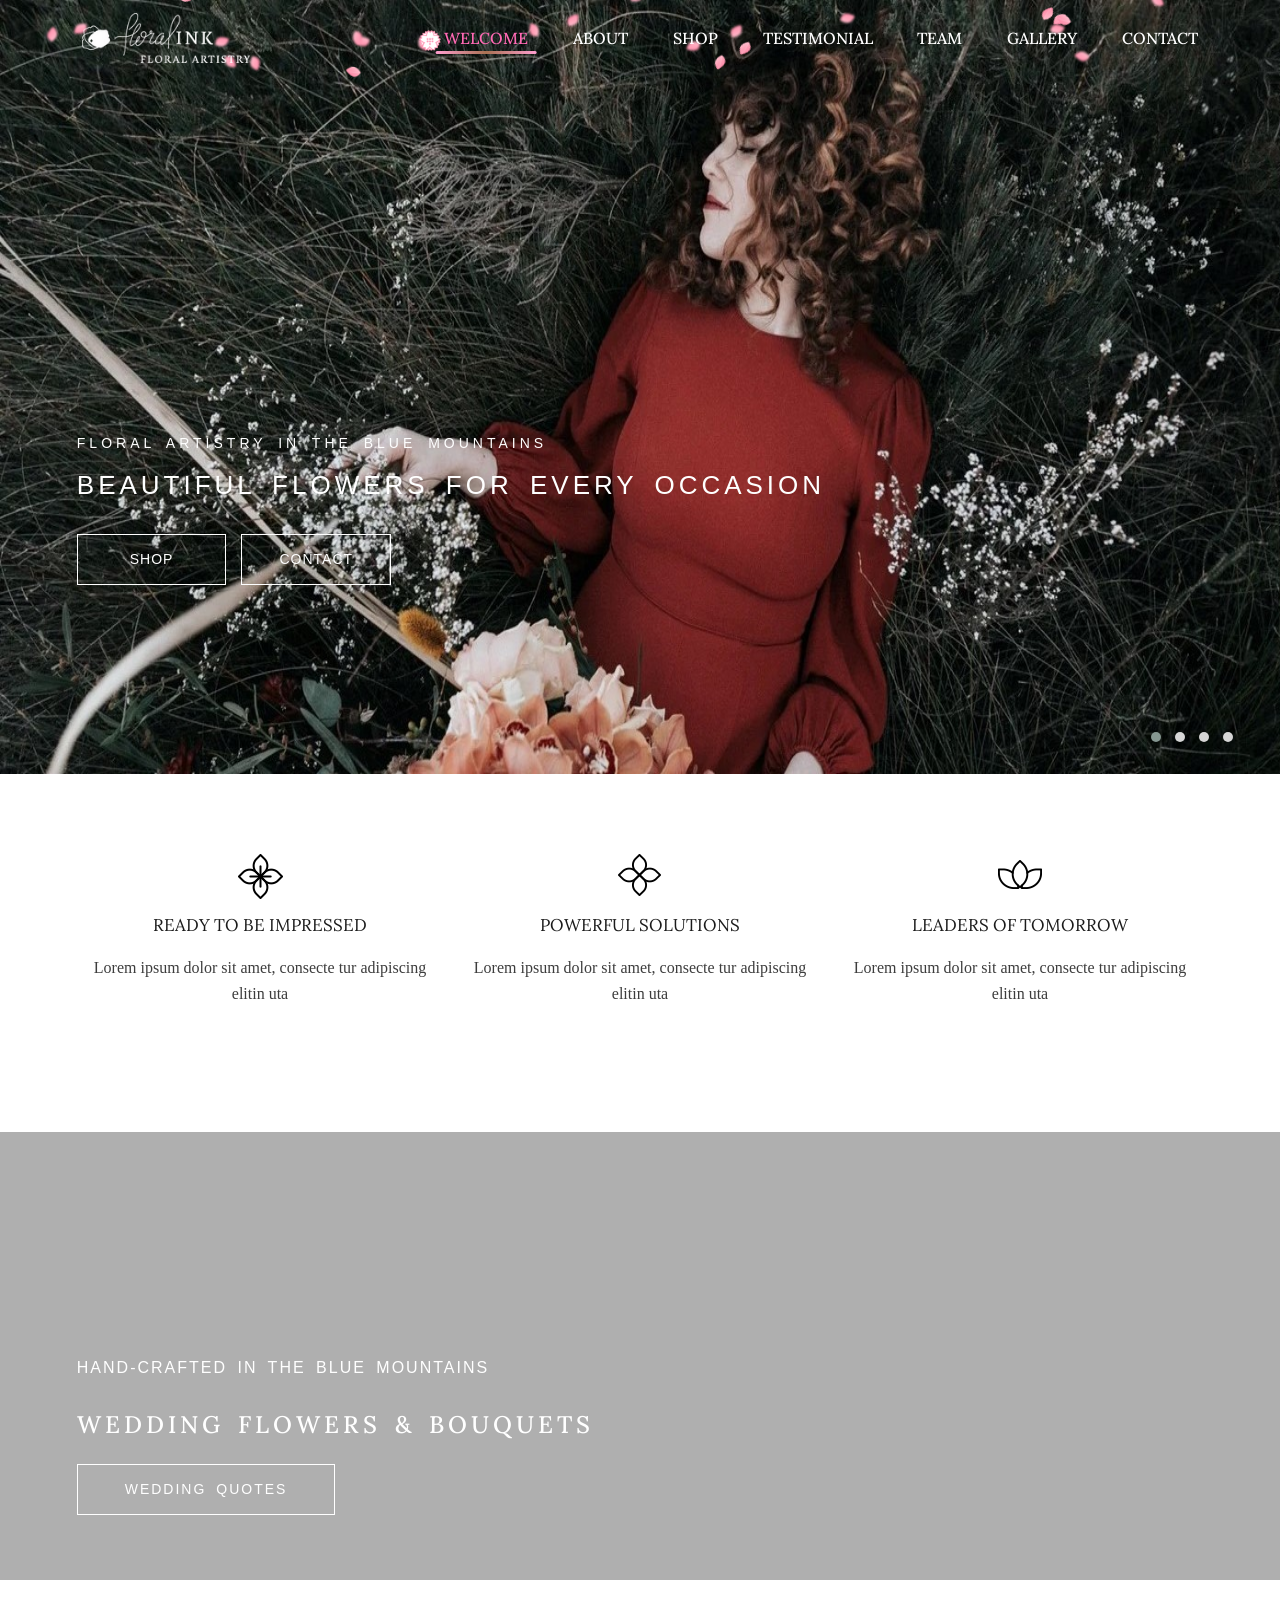
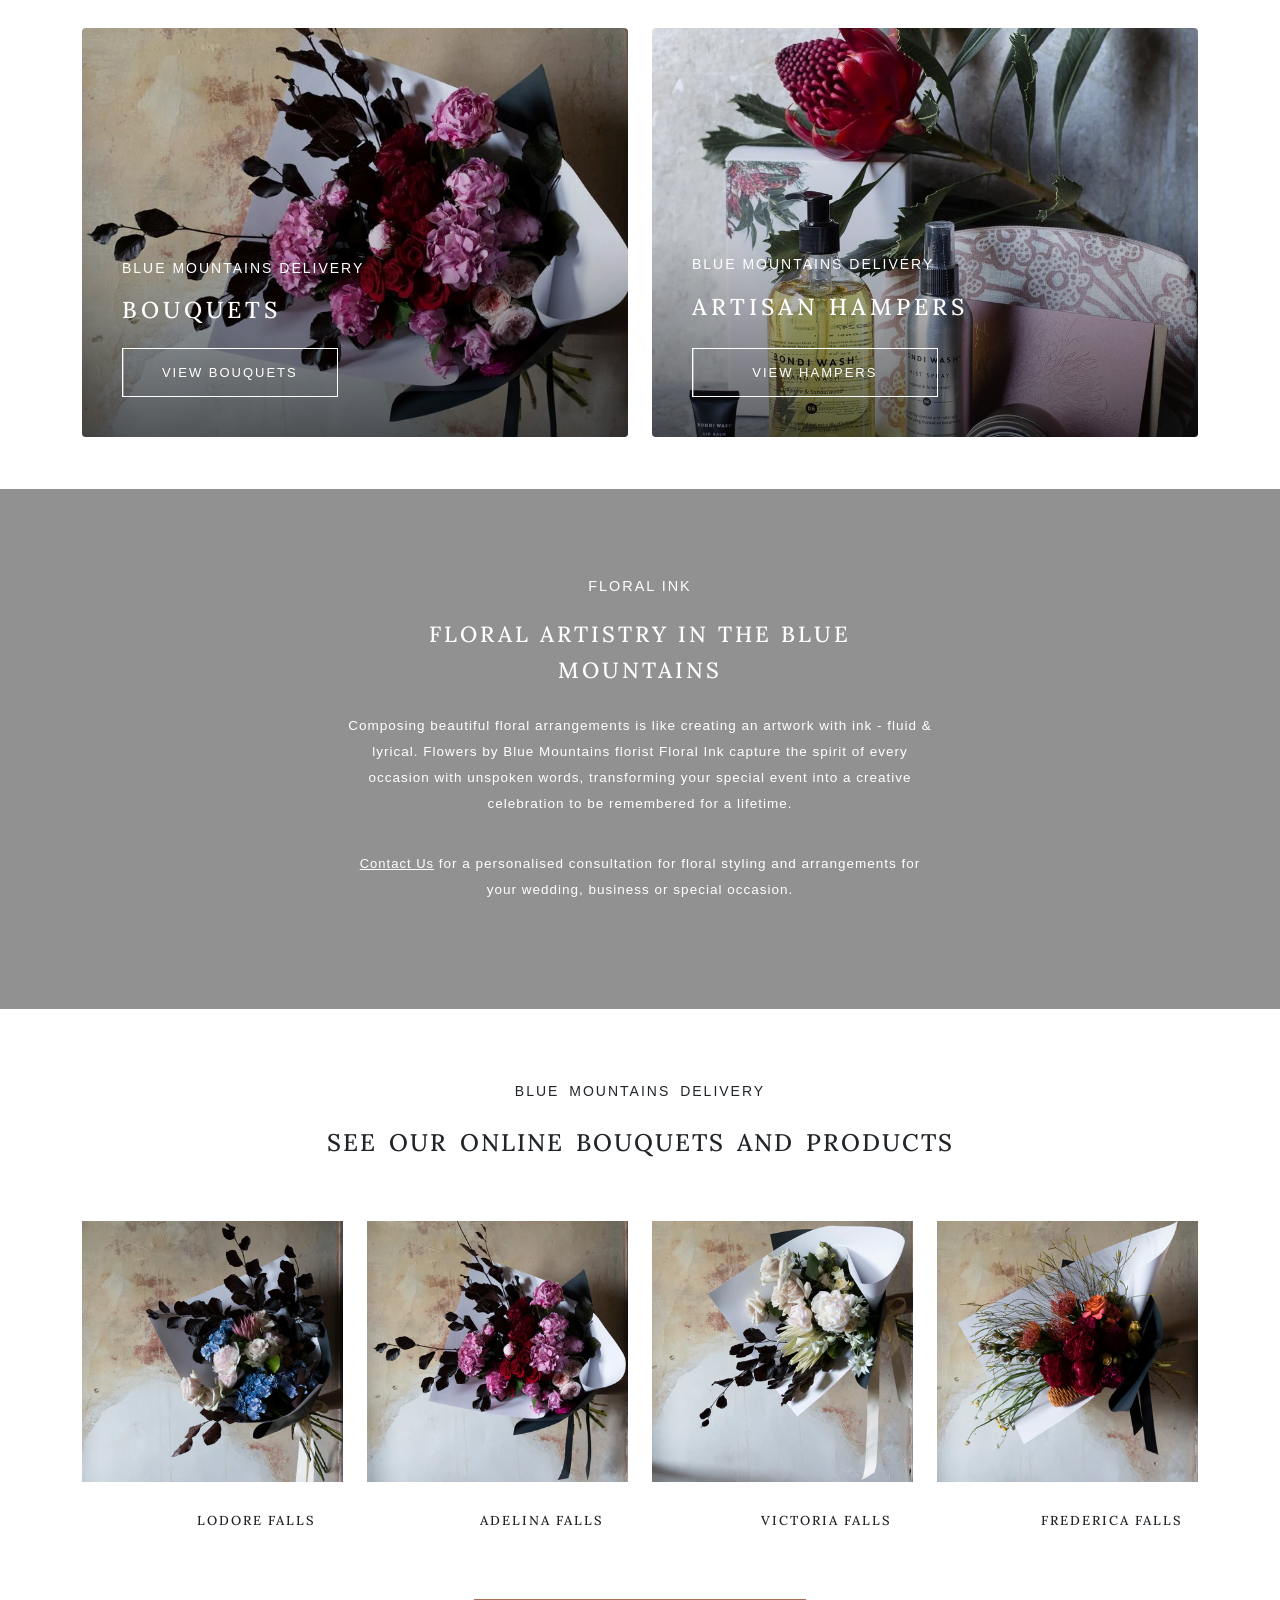
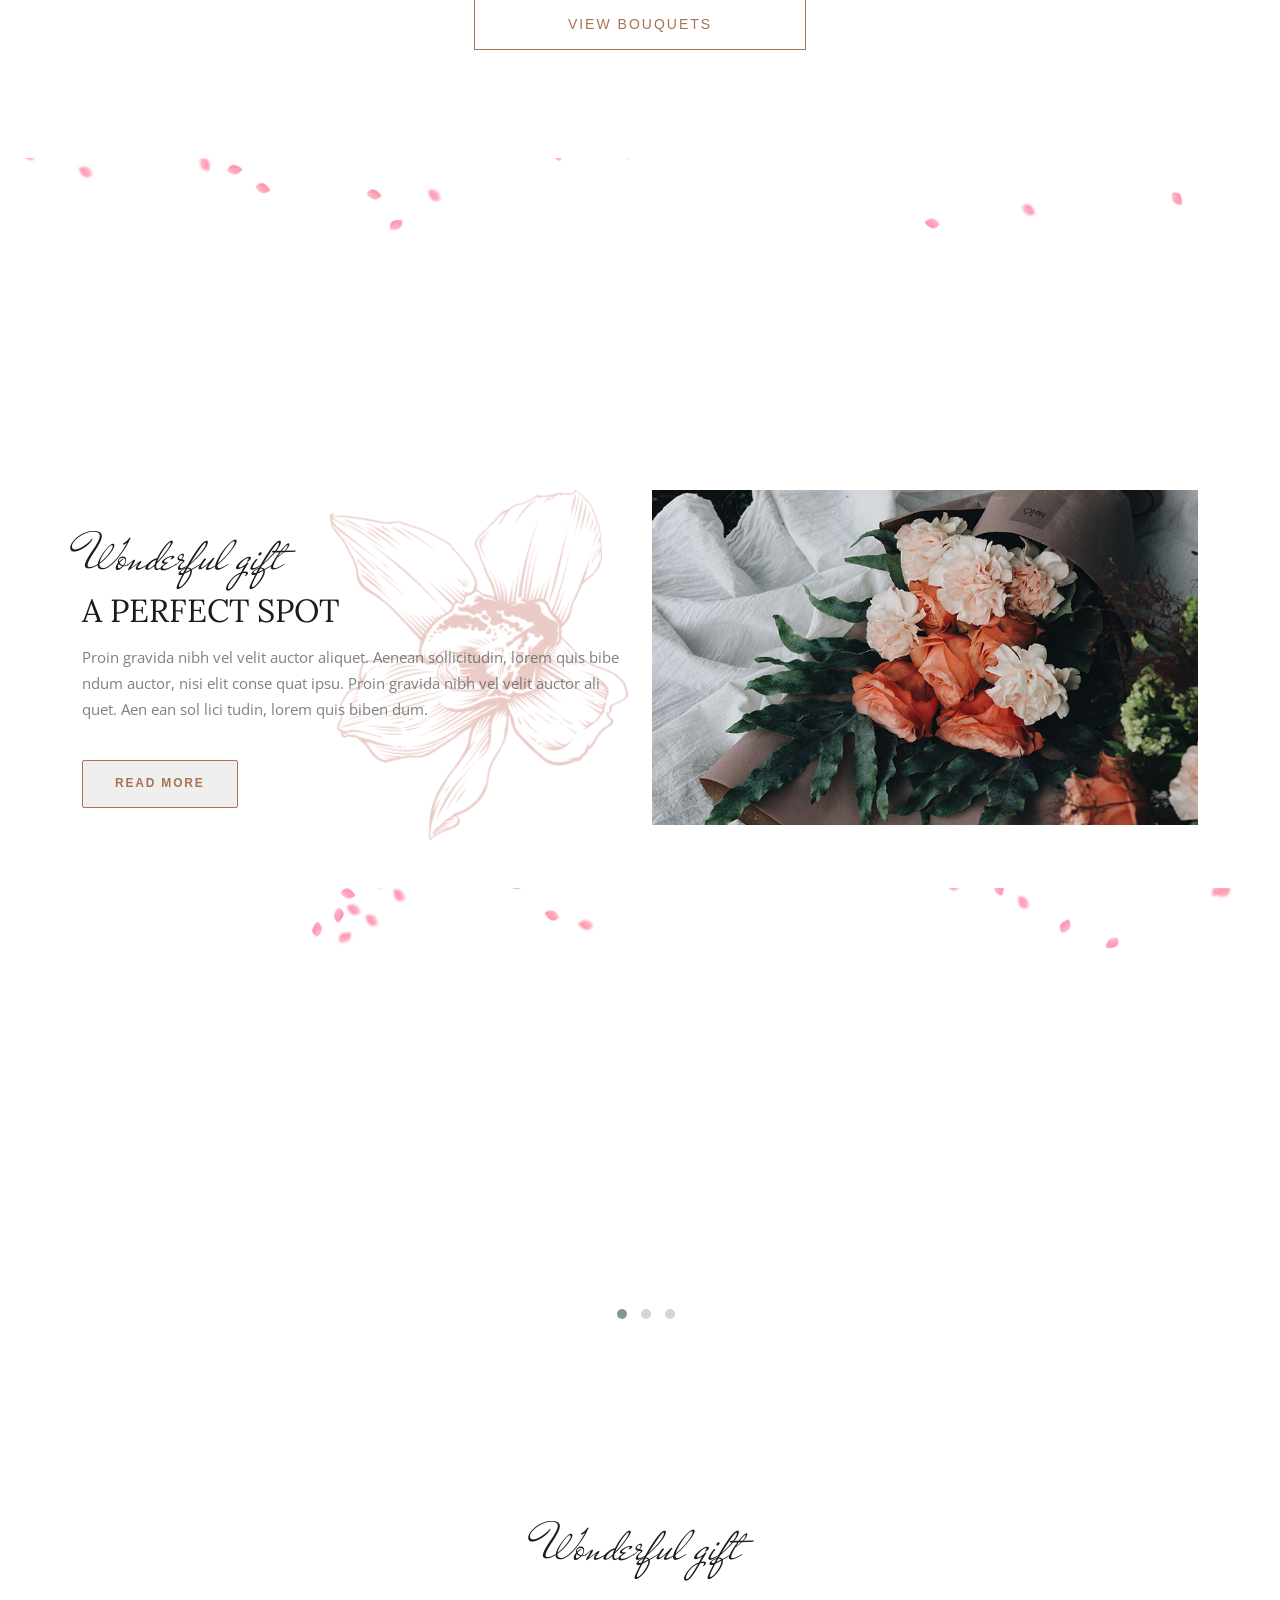
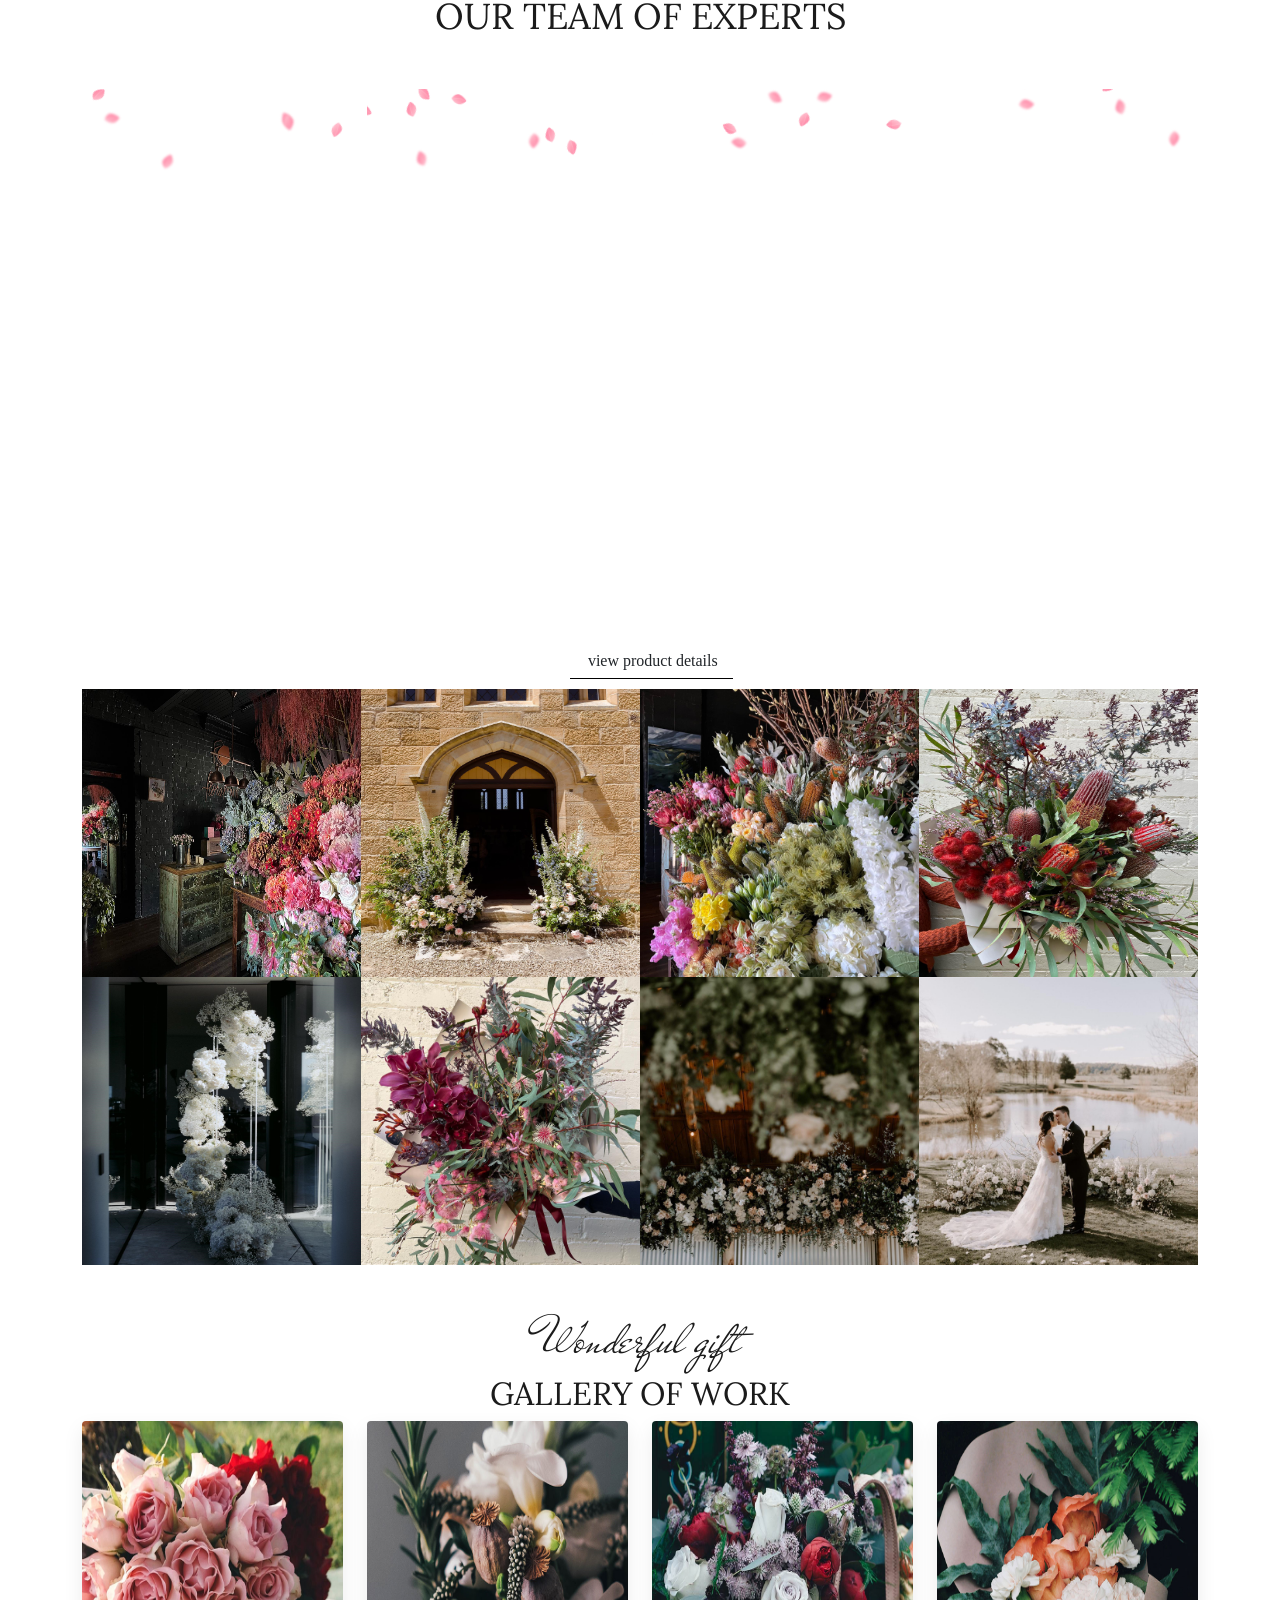
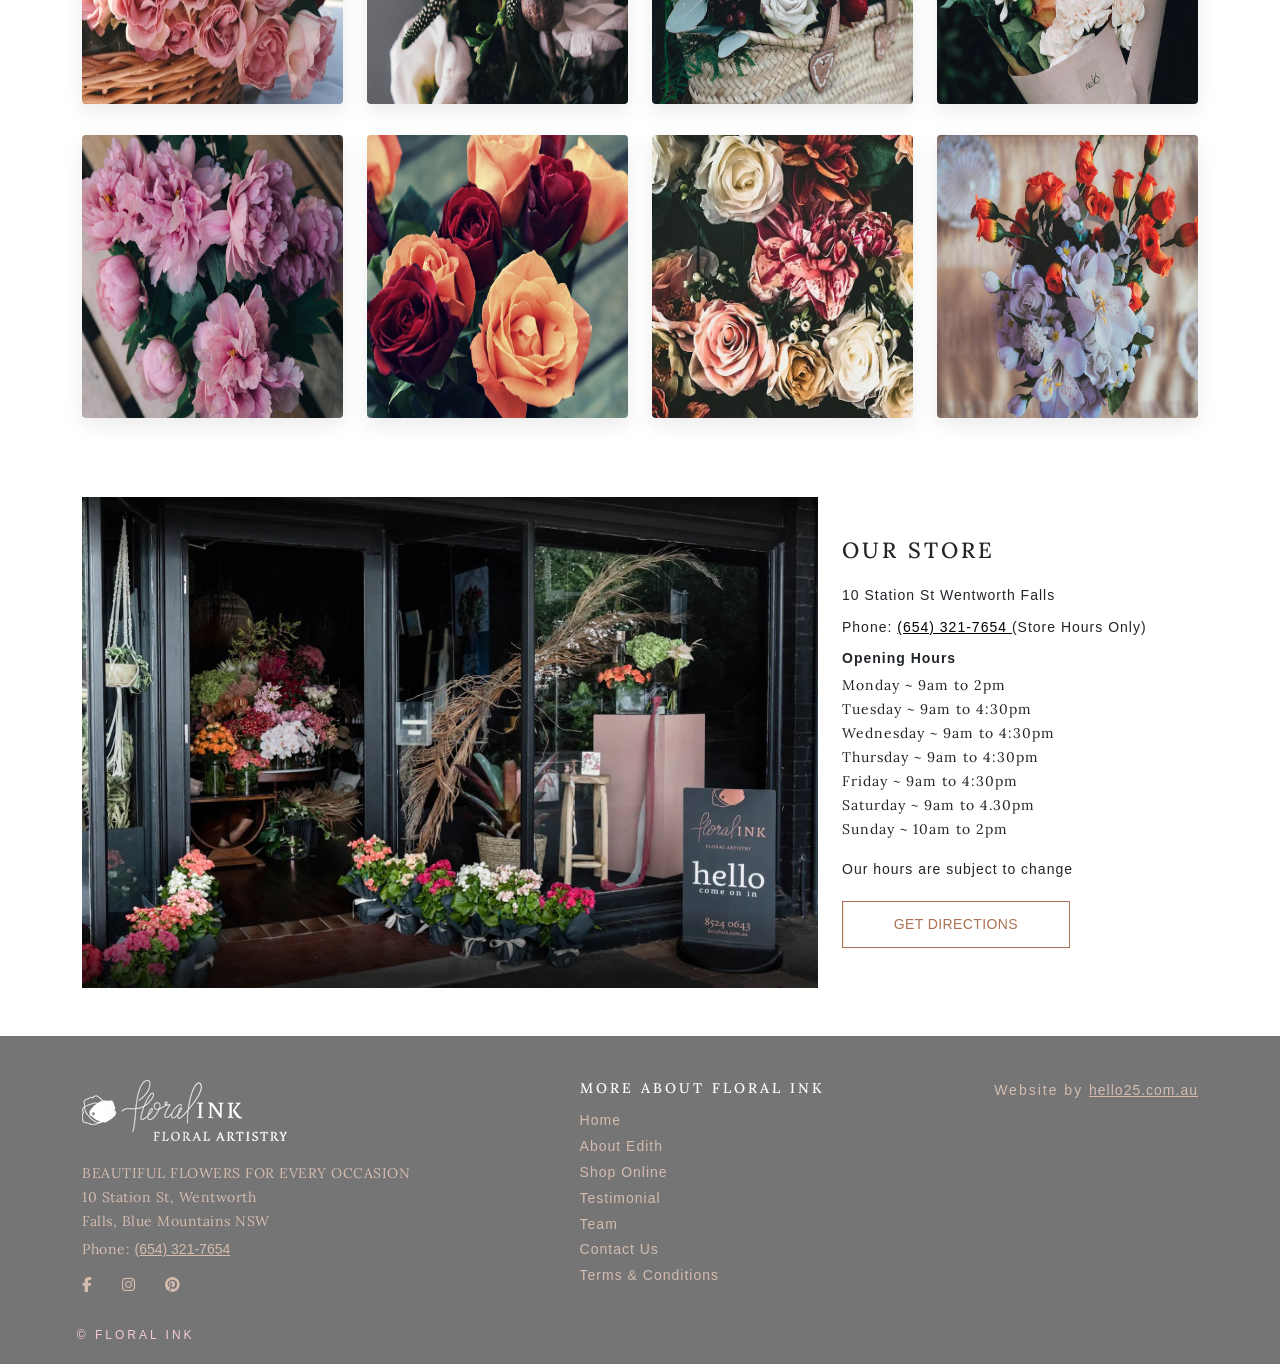
==== index.html @ 0ee3beb7 "added" ====
<!DOCTYPE html>
<html lang="en">
  <head>
    <meta charset="UTF-8">
    <meta name="viewport" content="width=device-width, initial-scale=1.0">
    <title>Floral Link</title>
    <link href="https://cdn.jsdelivr.net/npm/bootstrap@5.3.8/dist/css/bootstrap.min.css" rel="stylesheet" integrity="sha384-sRIl4kxILFvY47J16cr9ZwB07vP4J8+LH7qKQnuqkuIAvNWLzeN8tE5YBujZqJLB" crossorigin="anonymous">
    <link rel="stylesheet" href="https://cdnjs.cloudflare.com/ajax/libs/font-awesome/6.4.0/css/all.min.css" 
    integrity="sha512-iecdLmaskl7CVkqkXNQ/ZH/XLlvWZOJyj7Yy7tcenmpD1ypASozpmT/E0iPtmFIB46ZmdtAc9eNBvH0H/ZpiBw==" 
    crossorigin="anonymous" referrerpolicy="no-referrer"/>
    <link rel="stylesheet" href="owlcarousel/dist/assets/owl.carousel.min.css">
    <link rel="stylesheet" href="owlcarousel/dist/assets/owl.theme.default.min.css">
    <link rel="stylesheet" href="https://cdnjs.cloudflare.com/ajax/libs/animate.css/4.1.1/animate.min.css" integrity="sha512-c42qTSw/wPZ3/5LBzD+Bw5f7bSF2oxou6wEb+I/lqeaKV5FDIfMvvRp772y4jcJLKuGUOpbJMdg/BTl50fJYAw==" crossorigin="anonymous" referrerpolicy="no-referrer" />
    <link rel="stylesheet" href="node_modules/aos/dist/aos.css">
    <link rel="stylesheet" href="css/style.css">
  </head>
  <body>
    
    <div class="floral-progress"></div>

    <div class="flower-trail-container"></div>
    <header>


          <nav class="navbar navbar-expand-lg bg-body-transparent main-navbar">

            <div class="container nav-container">

               <a id="logo" class="navbar-brand" href="#">
                  <img class="nav-logo logo-light" src="./images/FI_copper_landscape_standard_white_205x.webp" alt="">
                  <img class="nav-logo logo-dark" src="./images/FI_copper_landscape_standard_205x.avif" alt="">
                </a>

                <button class="navbar-toggler floral-toggle" type="button">
                  <span class="icon-wrapper">
                    <i class="fa-solid fa-spa spa-icon"></i>
                    <i class="fa-solid fa-xmark close-icon"></i>
                 </span>
               </button>

                <div class="navbar-menu" id="navbarSupportedContent">

                  <ul class="navbar-nav1 me-auto mb-2 mb-lg-0 d-flex">

                    <li class="nav-item1">
                      <a class="nav-link1" href="#banner">Welcome</a>
                   </li>

                   <li class="nav-item1 nav-items">
                     <a class="nav-link1" href="#floral-img">About</a>
                   </li>

                   <li class="nav-item1 nav-items">
                     <a class="nav-link1" href="#delivery">Shop</a>
                   </li>

                   <li class="nav-item1 nav-items">
                     <a class="nav-link1" href="#testimony">Testimonial</a>
                   </li>

                   <li class="nav-item1 nav-items">
                     <a class="nav-link1" href="#team">Team</a>
                   </li>

                   <li class="nav-item1 nav-items">
                     <a class="nav-link1" href="#flower-gallery">Gallery</a>
                   </li>

                   <li class="nav-item1 nav-items">
                     <a class="nav-link1" href="#store-address">Contact</a>
                   </li>

                  </ul>

                </div>
         </div>
       </nav>
       <div class="menu-overlay"></div>
    </header>

  <div id="banner" class="banner">
    <div class="falling-petals"></div>
      <div class="petal-layer blur-layer"></div>
      <div class="petal-layer main-layer"></div>
      <div class="petal-layer float-layer"></div>

          <div class="owl-carousel owl-theme owl-carousel-banner">
            <div class="item">
              <img class="banner-pic" src="images/Will-Edith-10-Years-74-Cropped_1400.x.jpg">
              <div class="banner-text">
                <p class="banner-txt">FLORAL ARTISTRY IN THE BLUE MOUNTAINS</p>
               <h4 class="banner-txt1">BEAUTIFUL FLOWERS FOR EVERY OCCASION</h4>
               <div class="banner-buttonbx">
                 <a href="#" class="bttn-group mt-4"><span>SHOP</span></a>
                 <a href="#" class="bttn-group mt-4"><span>CONTACT</span></a>
               </div>
              </div>
            </div>
            <div class="item">
              <img class="banner-pic" src="images/FloralInkWentworthfalls_1600x.jpg">
              <div class="banner-text">
                <p class="banner-txt">SHOP ONLINE OR VISIT OUR STORE</p>
               <h4 class="banner-txt1">10 STATION ST WENTWORTH FALLS</h4>
               <div class="banner-buttonbx">
                 <a href="#" class="bttn-group1 mt-4"><span>SHOP</span></a>
                 <a href="#" class="bttn-group1 mt-4"><span>OUR STORE</span></a>
                </div>
              </div>
            </div>
            <div class="item">
              <img class="banner-pic" src="images/h2-slide-3.jpg">
              <div class="banner-text">
                <p class="banner-txt">SHOP ONLINE OR VISIT OUR STORE</p>
               <h4 class="banner-txt1">Our Lovely Flower Design</h4>
               <div class="banner-buttonbx">
                 <a href="#" class="bttn-group2 mt-4"><span>SHOP</span></a>
                 <a href="#" class="bttn-group2 mt-4"><span>CONTACT</span></a>
               </div>
              </div>
            </div>
            <div class="item">
              <img class="banner-pic" src="images/h1-slide-2.jpg">
              <div class="banner-text">
                <p class="banner-txt">SHOP ONLINE OR VISIT OUR STORE</p>
               <h4 class="banner-txt1">Florist's Dream</h4>
               <div class="banner-buttonbx">
                 <a href="#" class="bttn-group3 mt-4"><span>SHOP</span></a>
                 <a href="#" class="bttn-group3 mt-4"><span>OUR STORE</span></a>
               </div>
              </div>
            </div>
         </div>
  </div>
    <!--header ends here-->
    <!--about section starts here-->
    <section id="about" class="about">
      <div class="container con-a">
        <div class="row about-row">
          <div class="col-lg-4 col-md-6 col-sm-12">
            <div class="a-card mb-5">
              <div class="a-card-box">
                <div class="a-img">
                  <img class="a-image" src="images/custom-icon-1.png" alt="">
                </div>
                <h5 class="a-txt-title text-center">READY TO BE IMPRESSED</h5>
                <p class="a-txt text-center">Lorem ipsum dolor sit amet, consecte tur adipiscing elitin uta</p>
              </div>
            </div>
          </div>
          <div class="col-lg-4 col-md-6 col-sm-12">
            <div class="a-card2">
              <div class="a-card-box">
                <div class="a-img">
                  <img class="a-image" src="images/custom-icon-2.png" alt="">
                </div>
                <h5 class="a-txt-title text-center">POWERFUL SOLUTIONS</h5>
                <p class="a-txt text-center">Lorem ipsum dolor sit amet, consecte tur adipiscing elitin uta</p>
              </div>
            </div>
          </div>
          <div class="col-lg-4 col-md-6 col-sm-12">
            <div class="a-card3">
              <div class="a-card-box">
                <div class="a-img">
                  <img class="a-image" src="images/custom-icon-3.png" alt="">
                </div>
                <h5 class="a-txt-title text-center">LEADERS OF TOMORROW</h5>
                <p class="a-txt text-center">Lorem ipsum dolor sit amet, consecte tur adipiscing elitin uta</p>
              </div>
            </div>
          </div>
        </div>
      </div>
    </section>
    <!--about section ends here-->
    <!--middle-section starts here-->
    <div class="section">
      <section class="img-sec">
       <div class="overlay"></div>
         <div class="img-text">
          <p>
            HAND-CRAFTED IN THE BLUE MOUNTAINS
          </p>
          <h4>
            WEDDING FLOWERS & BOUQUETS
          </h4>
          <div class="buttonbx">
            <a href="#" class="bttn mt-4"><span>WEDDING QUOTES</span></a>
          </div>
         </div>
      </section>
      <!--middle grid starts here-->
      <section class="container img-con mt-5">
        <div class="row img-row">
          <div class="col-lg-6 col-md-6 col-sm-12">
              <div class="img-box1">
                <div class="flower-img" style="background-image: url(../images/171122_FLORAL_INK_095-1_1000x.jpg);">
                  <div class="over-lay"></div>
                    <div class="middle-text">
                      <p class="middle-txt">BLUE MOUNTAINS DELIVERY</p>
                      <h4> BOUQUETS</h4>
                      <div class="buttonbx">
                        <a href="#" class="middle-bttn"><span>VIEW BOUQUETS</span></a>
                      </div>
                    </div>
                </div>
              </div>
          </div>
          <div class="col-lg-6 col-md-6 col-sm-12">
            <div class="img-box2">
              <div class="flower-img1" style="background-image: url(../images/Hamper-Romance_0873_1000x.jpg);">
                <div class="over-lay"></div>
                  <div class="middle-text">
                    <p class="middle-txt">BLUE MOUNTAINS DELIVERY</p>
                    <h4> ARTISAN HAMPERS</h4>
                    <div class="buttonbx1">
                      <a href="#" class="middle-bttn"><span>VIEW HAMPERS</span></a>
                    </div>
                  </div>
              </div>
            </div>
          </div>
        </div>
      </section>
      <!--middle grid ends here-->
      <!--floral-background starts here-->
      <section class="floral-background">
        <div id="floral-img" class="floral-img">
          <div class="over"></div>
            <div class="floral-text">
              <h6 class="flo-txt">FLORAL INK</h6>
              <h4 class="flo-txt1">FLORAL ARTISTRY IN THE BLUE MOUNTAINS</h4>
              <p class="flo-txt2">Composing beautiful floral arrangements is like creating an
                artwork with ink - fluid & lyrical. Flowers by Blue 
                Mountains florist Floral Ink capture the spirit of every
                occasion with unspoken words, transforming your special 
                event into a creative celebration to be remembered for a
                lifetime.
              </p>
              <p class="flo-txt2">
                <span><u>Contact Us</u></span> for a personalised consultation for floral
                 styling and arrangements for your wedding, business or
                 special occasion.
              </p>
            </div>
        </div>
      </section>
      <!--floral-background starts here-->
    </div>
    <!--middle-section ends here-->
    <!--delivery section starts here-->
    <section id="delivery" class="delivery">
      <div class="flower-delivery">
        <h6 class="flower-txt">
          BLUE MOUNTAINS DELIVERY
        </h6>
        <h4 class="flower-txt1">SEE OUR ONLINE BOUQUETS AND PRODUCTS</h4>
      </div>
      <div class="flower-column">
        <div class="container flower-container">
          <div class="row">
            <div class="col-lg-3 col-md-6 col-sm-12 shop-containt">
              <div class="delivery-img"></div>
              <div class="delivery-txt1">
               <h6 class="deli-txt">LODORE FALLS</h6>
               <p class="deli-txt1">FROM $165.00</p>
              </div>
            </div>
            <div class="col-lg-3 col-md-6 col-sm-12 shop-containt1">
             <div class="delivery-img2"></div>
             <div class="delivery-txt2">
              <h6 class="deli-txt">ADELINA FALLS</h6>
              <p class="deli-txt1">FROM $165.00</p>
             </div>
           </div>
           <div class="col-lg-3 col-md-6 col-sm-12 shop-containt2">
             <div class="delivery-img3"></div>
             <div class="delivery-txt3">
              <h6 class="deli-txt">VICTORIA FALLS</h6>
              <p class="deli-txt1">FROM $165.00</p>
             </div>
           </div>
           <div class="col-lg-3 col-md-6 col-sm-12 shop-containt3">
             <div class="delivery-img4"></div>
             <div class="delivery-txt4">
              <h6 class="deli-txt">FREDERICA FALLS</h6>
              <p class="deli-txt1">FROM $165.00</p>
             </div>
           </div>
          </div>
        </div>
      </div>
      <div class="buttonbx">
        <a href="#" class="middle-bttn1 mt-4"><span>VIEW BOUQUETS</span></a>
      </div>
    </section>
    <!--delivery section ends here-->
    <!--client section starts here-->
    <section class="clients mt-5">
      <div class="con-client-container">
        <div class="client-img">
          <div class="client">
          <div class="container client-containt">
            <div class="row client-row">
              <div class="col-lg-3 col-md-6 col-sm-12">
                <div class="client-cont">
                  <div class="petals-brusts"></div>
                  <h3 class="client-c" id="client-c1" data-target="86">0</h3>
                  <h5 class="client-co">BLOG POSTS</h5>
                </div>
              </div>
              <div class="col-lg-3 col-md-6 col-sm-12">
                <div class="client-cont">
                  <div class="petals-brusts"></div>
                  <h3 class="client-c ps-2" id="client-c2" data-target="25">0</h3>
                  <h5 class="client-co">HAPPY CLIENTS</h5>
                </div>
              </div>
              <div class="col-lg-3 col-md-6 col-sm-12">
                <div class="client-cont">
                  <div class="petals-brusts"></div>
                  <h3 class="client-c ps-2" id="client-c3" data-target="17">0</h3>
                  <h5 class="client-co">WEB AWARDS</h5>
                </div>
              </div>
              <div class="col-lg-3 col-md-6 col-sm-12">
                <div class="client-cont">
                  <div class="petals-brusts"></div>
                  <h3 class="client-c ps-2" id="client-c4" data-target="98">0</h3>
                  <h5 class="client-co">FLOWER SORTS</h5>
                </div>
              </div>
            </div>
          </div>
          <div class="counter-petals"></div>
          </div>
          </div>
      </div>
    </section>
    <!--client section ends here-->
    <!--gift section starts here-->
    <section class="gift mt-5 mb-5">
      <div class="container gift-container">
        <div class="row">
          <div class="col-lg-6 col-md-6 col-sm-12 col-12">
            <div class="gift-box">
              <div class="gift-text mt-2">
                <p class="wonder-text">Wonderful gift </p>
                <h2 class="gift-title">A perfect spot </h2>
                <p class="gift-txt">
                  Proin gravida nibh vel velit auctor aliquet. Aenean sollicitudin, lorem quis bibe ndum auctor, nisi elit conse quat ipsu. Proin gravida nibh vel velit auctor ali quet. Aen ean sol lici tudin, lorem quis biben dum.  </p>
              </div>
              <button class="gift-bttn mt-4">Read More</button>
            </div>
          </div>
          <div class="col-lg-6 col-md-6 col-sm-12 col-12">
            <div class="gift-img">
              <img src="images/h1-img-1.jpg" alt="" class="gift-image" width="100%">
            </div>
          </div>
        </div>
      </div>
    </section>
    <!--gift section ends here-->
    <!--testimonial section starts here-->
    <section id="testimony">
      <div class="testimony-img mt-5">
        <div class="testi-image">
       <div class="owl-carousel owl-theme owl-carousel-testimony">
         <div class="item">
          <div class="testmonial-txtholder text-center">
            <p class="testimonial-title">Testimonial</p>
            <h2 class="test-entrytitle">An experience delivered</h2>
            <p class="testi-txt">Proin gravida nibh vel velit auctor aliquet. Aenean sollicitudin, lorem quis bibe ndum auctor, nisi elit conse quat ipsu. Proin gravida nibh vel velit auctor aliquet. Aen ean solis</p>
            <h5 class="testi-author-name">Helen Malone</h5>
          </div>
         </div>
         <div class="item">
          <div class="testmonial-txtholder text-center">
            <p class="testimonial-title">Testimonial</p>
            <h2 class="test-entrytitle">The art of fresher flowers</h2>
            <p class="testi-txt">Proin gravida nibh vel velit auctor aliquet. Aenean sollicitudin, lorem quis bibe ndum auctor, nisi elit conse quat ipsu. Proin gravida nibh vel velit auctor aliquet. Aen ean solis</p>
            <h5 class="testi-author-name">Opal Fletcher</h5>
          </div>
         </div>
         <div class="item">
          <div class="testmonial-txtholder text-center">
            <p class="testimonial-title">Testimonial</p>
            <h2 class="test-entrytitle">Our happy customers</h2>
            <p class="testi-txt">Proin gravida nibh vel velit auctor aliquet. Aenean sollicitudin, lorem quis bibe ndum auctor, nisi elit conse quat ipsu. Proin gravida nibh vel velit auctor aliquet. Aen ean solis</p>
            <h5 class="testi-author-name">Steve Harrington</h5>
          </div>
         </div>
       </div>
       <div class="testimony-petals"></div>
       </div>
      </div>    
    </section>
    <!--testimonial section ends here-->

    <!--team section starts here-->
    <div id="team">
      <div class="team-sec mt-5">
        <div class="team-text">
          <p class="wonder-text mt-4 text-center">Wonderful gift </p>
          <h2 class="team-txt text-center">OUR TEAM OF EXPERTS</h2>
        </div>
        <div class="container team-containt">
          <div class="row mt-5 team-row">
            <div class="col-lg-3 col-md-6 col-sm-12">
              <div class="team-card">
                <div class="team-imgbx">
                  <img src="images/team-1.jpg" alt="" class="team-img">
                </div>
                <div class="team-txt">
                 <h5 class="team-title">MASON ROBINSON</h5>
                 <p class="team-text">Florist</p>
                </div>
                <div class="social mt-3">
                  <ul class="social-s d-flex">
                    <li class="social-symbol"><a class="socials" href="#"><i class="fa-brands fa-facebook-f"></i></a></li>
                    <li class="social-symbol"><a class="socials" href="#"><i class="fa-brands fa-twitter"></i></a></li>
                    <li class="social-symbol"><a class="socials" href="#"><i class="fa-brands fa-linkedin-in"></i></a></li>
                  </ul>
                </div>
                 <div class="team-petals-3d"></div>
              </div>
            </div>
            <div class="col-lg-3 col-md-6 col-sm-12">
              <div class="team-card">
                <div class="team-imgbx">
                  <img src="images/team-2.jpg" alt="" class="team-img">
                </div>
                <div class="team-txt">
                 <h5 class="team-title">AMBER GREEN</h5>
                 <p class="team-text">Designer</p>
                </div>
                <div class="social mt-3">
                  <ul class="social-s d-flex">
                    <li class="social-symbol"><a class="socials" href="#"><i class="fa-brands fa-facebook-f"></i></a></li>
                    <li class="social-symbol"><a class="socials" href="#"><i class="fa-brands fa-twitter"></i></a></li>
                    <li class="social-symbol"><a class="socials" href="#"><i class="fa-brands fa-linkedin-in"></i></a></li>
                  </ul>
                </div>
                 <div class="team-petals-3d"></div>
              </div>
            </div>
            <div class="col-lg-3 col-md-6 col-sm-12">
              <div class="team-card">
                <div class="team-imgbx">
                  <img src="images/team-3.jpg" alt="" class="team-img">
                </div>
                <div class="team-txt">
                 <h5 class="team-title">AMELY HUNTER</h5>
                 <p class="team-text">Florist</p>
                </div>
                <div class="social mt-3">
                  <ul class="social-s d-flex">
                    <li class="social-symbol"><a class="socials" href="#"><i class="fa-brands fa-facebook-f"></i></a></li>
                    <li class="social-symbol"><a class="socials" href="#"><i class="fa-brands fa-twitter"></i></a></li>
                    <li class="social-symbol"><a class="socials" href="#"><i class="fa-brands fa-linkedin-in"></i></a></li>
                  </ul>
                </div>
                 <div class="team-petals-3d"></div>
              </div>
            </div>
            <div class="col-lg-3 col-md-6 col-sm-12">
              <div class="team-card">
                <div class="team-imgbx">
                  <img src="images/team-4.jpg" alt="" class="team-img">
                </div>
                <div class="team-txt">
                 <h5 class="team-title">AMBER GREEN</h5>
                 <p class="team-text">Founder</p>
                </div>
                <div class="social mt-3">
                  <ul class="social-s d-flex">
                    <li class="social-symbol"><a class="socials" href="#"><i class="fa-brands fa-facebook-f"></i></a></li>
                    <li class="social-symbol"><a class="socials" href="#"><i class="fa-brands fa-twitter"></i></a></li>
                    <li class="social-symbol"><a class="socials" href="#"><i class="fa-brands fa-linkedin-in"></i></a></li>
                  </ul>
                </div>
                 <div class="team-petals-3d"></div>
              </div>
            </div>
          </div>
        </div>
      </div>
    </div>
    <!--team section ends here-->

    <!--gallery section starts here-->
    <section class="gallery">
      <div class="gallery-pic">
        <div class="gallery-txt">
          <p class="gall-txt">
            view product details
          </p>
        </div>
        <div class="container gal-container text-center">
          <div class="row g-0">
            <div class="col-lg-3 col-md-6">
              <div class="gallery-box">
                <img class="gallery-img" src="images/358782156_1017453385913874_1090649505541289319_n.jpg" height="288px" alt="">
                <div class="overlay1">
                  <div class="social-i">
                    <i class="fa-brands fa-instagram"></i>
                  </div>
                </div>
              </div>
            </div>
            <div class="col-lg-3 col-md-6">
              <div class="gallery-box">
                <img class="gallery-img" src="images/357280722_24062039380061787_4684791709255667602_n.jpg" height="288px" alt="">
                <div class="overlay1">
                  <div class="social-i">
                    <i class="fa-brands fa-instagram"></i>
                  </div>
                </div>
              </div>
            </div>
            <div class="col-lg-3 col-md-6">
              <div class="gallery-box">
                <img class="gallery-img" src="images/358004369_293814949780582_2790661150031414114_n.jpg" height="288px" alt="">
                <div class="overlay1">
                  <div class="social-i">
                    <i class="fa-brands fa-instagram"></i>
                  </div>
                </div>
              </div>
            </div>
            <div class="col-lg-3 col-md-6">
              <div class="gallery-box">
                <img class="gallery-img" src="images/356429448_959155895206749_6550255178583868826_n.jpg" height="288px" alt="">
                <div class="overlay1">
                  <div class="social-i">
                    <i class="fa-brands fa-instagram"></i>
                  </div>
                </div>
              </div>
            </div>
            <div class="col-lg-3 col-md-6">
              <div class="gallery-box">
                <img class="gallery-img" src="images/352617665_6852313278115473_1587923393418021132_n.jpg" height="288px" alt="">
                <div class="overlay1">
                  <div class="social-i">
                    <i class="fa-brands fa-instagram"></i>
                  </div>
                </div>
              </div>
            </div>
            <div class="col-lg-3 col-md-6">
              <div class="gallery-box">
                <img class="gallery-img" src="images/351767206_279121147894487_7876499210486199927_n.jpg" height="288px" alt="">
                <div class="overlay1">
                  <div class="social-i">
                    <i class="fa-brands fa-instagram"></i>
                  </div>
                </div>
              </div>
            </div>
            <div class="col-lg-3 col-md-6">
              <div class="gallery-box">
                <img class="gallery-img" src="images/352515722_1721468381702585_2642305794987841133_n.jpg" height="288px" alt="">
                <div class="overlay1">
                  <div class="social-i">
                    <i class="fa-brands fa-instagram"></i>
                  </div>
                </div>
              </div>
            </div>
            <div class="col-lg-3 col-md-6">
              <div class="gallery-box">
                <img class="gallery-img" src="images/352225760_242860358386533_1093646486423429026_n.jpg" height="288px" alt="">
                <div class="overlay1">
                  <div class="social-i">
                    <i class="fa-brands fa-instagram"></i>
                  </div>
                </div>
              </div>
            </div>
          </div>
        </div>
      </div>
    </section>
    <!--gallery section ends here-->
    <div id="flower-gallery">
      <div class="flower-gal">
        <div class="flower-text text-center mt-5">
          <p class="wonder-text">Wonderful gift </p>
          <h2 class="gift-title">GALLERY OF WORK </h2>
        </div>
        <div class="container flowergallery-containers">
          <div class="row flowergallery-rows">
            <div class="col-lg-3 col-md-6 flower-col">
              <div class="gal-flower">
                <img src="images/h2-gallery-img-1.jpg" height="288px" alt="" class="gal-flo">
                <div class="gal-overlay"></div>
              </div>
            </div>
            <div class="col-lg-3 col-md-6">
              <div class="gal-flower">
                <img src="images/h2-gallery-img-2.jpg" height="288px" alt="" class="gal-flo">
                <div class="gal-overlay"></div>
              </div>
            </div>
            <div class="col-lg-3 col-md-6">
              <div class="gal-flower">
                <img src="images/h2-gallery-img-3.jpg" height="288px" alt="" class="gal-flo">
                <div class="gal-overlay"></div>
              </div>
            </div>
            <div class="col-lg-3 col-md-6">
              <div class="gal-flower">
                <img src="images/h2-gallery-img-4.jpg" height="288px" alt="" class="gal-flo">
                <div class="gal-overlay"></div>
              </div>
            </div>
            <div class="col-lg-3 col-md-6">
              <div class="gal-flower">
                <img src="images/h2-gallery-img-5.jpg" height="288px" alt="" class="gal-flo">
                <div class="gal-overlay"></div>
              </div>
            </div>
            <div class="col-lg-3 col-md-6">
              <div class="gal-flower">
                <img src="images/h2-gallery-img-6.jpg" height="288px" alt="" class="gal-flo">
                <div class="gal-overlay"></div>
              </div>
            </div>
            <div class="col-lg-3 col-md-6">
              <div class="gal-flower">
                <img src="images/27880932_2007819639432779_2004905628719382528_n.jpg" height="288px" alt="" class="gal-flo">
                <div class="gal-overlay"></div>
              </div>
            </div>
            <div class="col-lg-3 col-md-6">
              <div class="gal-flower">
                <img src="images/gallery-img-3.jpg" height="288px" alt="" class="gal-flo">
                <div class="gal-overlay"></div>
              </div>
            </div>
          </div>
        </div>
      </div>
    </div>
    <!--store-address section starts here-->
      <sction id="store-address" class="store-address">
        <div class="store-location">
          <div class="store-locationbx mt-5">
            <div class="container text-left store-con">
              <div class="row store-row justify-content-between">
                <div class="col-lg-8 col-md-6 col-sm-12">
                  <div class="store-locationpic">
                    <img class="store-location img" src="./images/florist-shop_1500x.webp" alt="">
                  </div>                
                </div>
                <div class="col-lg-4 col-md-6 col-sm-12 text-center">
                  <div class="store-locationdetails">
                    <h4 class="store-locationtxt">OUR STORE</h4>
                    <p class="store-locationtxt1 pt-3">10 Station St Wentworth Falls</p>
                    <p class="store-locationtxt1">Phone: <a href="#"> (654) 321-7654 </a>(Store Hours Only)</p>
                    <div class="store-locationdetails1 pt-1">
                      <h6 class="store-locationtxt2">Opening Hours</h6>
                      <ul class="store-openhours pt-1">
                        <li class="store-openhours1">Monday ~ 9am to 2pm</li>
                        <li class="store-openhours1">Tuesday ~ 9am to 4:30pm</li>
                        <li class="store-openhours1">Wednesday ~ 9am to 4:30pm</li>
                        <li class="store-openhours1">Thursday ~ 9am to 4:30pm</li>
                        <li class="store-openhours1">Friday ~ 9am to 4:30pm</li>
                        <li class="store-openhours1">Saturday ~ 9am to 4.30pm</li>
                        <li class="store-openhours1">Sunday ~ 10am to 2pm</li>
                      </ul>
                      <p class="store-locationtxt1 pt-1">Our hours are subject to change</p>
                      <div class="dirrection-bttn">
                        <a href="#" class="direction-bttn1 mt-4"><span>GET DIRECTIONS</span></a>
                      </div>
                    </div>
                  </div>
                </div>
              </div>
            </div>
          </div>             
        </div>
      </sction>
    <!--store-address section ends here-->
    <!--footer section starts here-->
    <footer>
      <div class="foot-img mt-5">
        <div class="foot-overlay"></div>
      <div class="foots mt-2">
        <section class="foot">
        <div class="foot-bx">
          <div class="container foot-container text-left">
            <div class="foot-row d-flex justify-content-between">
              <div class="flowerfoot-box1">
                <div class="foot-logo">
                   <img class="foot-logo" src="./images/FI_copper_landscape_standard_white_205x.webp" alt="">
                </div>
                <ul class="foot-txt1">
                  <li class="foot-txtbx">BEAUTIFUL FLOWERS FOR EVERY OCCASION</li>
                  <li class="foot-txtbxs">10 Station St, Wentworth Falls, Blue Mountains NSW</li>
                  <li class="foot-txtbxs pt-1">Phone: <a href="#">(654) 321-7654</a></li>
                </ul>
                <div class="foot-social d-flex justify-content-between">
                  <i class="fa-brands fa-facebook-f"></i>
                  <i class="fa-brands fa-instagram"></i>
                  <i class="fa-brands fa-pinterest"></i>
                </div>
              </div>
              <div class="flowerfoot-box2">
                <h4 class="foot-txt2">
                  MORE ABOUT FLORAL INK
                </h4>
                <li class="foot-txtbx1">Home</li>
                <li class="foot-txtbx1">About Edith</li>
                <li class="foot-txtbx1">Shop Online</li>
                <li class="foot-txtbx1">Testimonial</li>
                <li class="foot-txtbx1">Team</li>
                <li class="foot-txtbx1">Contact Us</li>
                <li class="foot-txtbx1">Terms & Conditions</li>
              </div>
              <div class="flowerfoot-box3">
                <p class="foot-txt3">
                  Website by <a href="#">hello25.com.au</a>
                </h4>
              </div>
            </div>
          </div>
        </div>
      </section>
      <section class="foot1">
        <p class="foot-textbx"><a href="#">
          © FLORAL INK</a>
        </p>
      </section>
      </div>
      </div>
    </footer>
    <!--footer section ends here-->

    <button onclick="backToTop()" id="totop"><i class="fa-solid fa-chevron-up"></i></button>
    <link href="https://cdn.jsdelivr.net/npm/bootstrap@5.3.8/dist/css/bootstrap.min.css" rel="stylesheet" integrity="sha384-sRIl4kxILFvY47J16cr9ZwB07vP4J8+LH7qKQnuqkuIAvNWLzeN8tE5YBujZqJLB" crossorigin="anonymous">
    <script src="https://code.jquery.com/jquery-3.7.1.min.js" integrity="sha256-/JqT3SQfawRcv/BIHPThkBvs0OEvtFFmqPF/lYI/Cxo=" crossorigin="anonymous"></script>
    <script src="owlcarousel/dist/owl.carousel.min.js"></script>
    <script src="index.js"></script>

    <script>
      $(document).ready(function () {
        $('.owl-carousel-banner').owlCarousel({
          loop:true,
          margin: 0,
          nav: false,
          dots:true,
          autoplay: true, 
          autoplayTimeout: 5000,
          animateIn: 'animate__zoomIn',
          animateOut: 'animate__zoomOut',
          autoplayHoverPause: true,
          responsive:{
            0:{
              items:1
            },
            600:{
            items:1
           },
           1000:{
            items:1
           }
         }
        });

        $('.owl-carousel-testimony').owlCarousel({
          loop:true,
          margin: 150,
          nav: false,
          dots:true,
          autoplay: true, 
          autoplayTimeout: 5000,
          autoplayHoverPause: true,
          responsive:{
            0:{
              items:1
            },
            600:{
            items:1
           },
           1000:{
            items:1
           }
         }
        });
         $(window).on('resize', function () {
       $('.owl-carousel-banner').trigger('refresh.owl.carousel');
        $('.owl-carousel-testimony').trigger('refresh.owl.carousel');
       });
      });
      AOS.init();
    </script>

    <script>
      let isResizing = false;

      $(window).on('resize', function () {
      isResizing = true;

      setTimeout(() => {
        isResizing = false;
      }, 300);
     });
    </script>

    <script>
      let totop = document.getElementById("totop");
    window.addEventListener("scroll", () => {
      if(document.body.scrollTop >100 || document.documentElement.scrollTop >100){
        totop.style= "display:blck";
      }else{
        totop.style= "display:none";
      }
    })

    let backToTop = ()=>{
      document.body.scrollTop = 0;
      document.documentElement.scrollTop = 0;
    }
    </script>

    <script>
      $(document).ready(function(){

       $(".floral-toggle").click(function(){

         $(this).toggleClass("active");

         $(".navbar-menu").toggleClass("active");

         $(".menu-overlay").toggleClass("active");

        });


        $(".menu-overlay").click(function(){

           $(this).removeClass("active");

         $(".navbar-menu").removeClass("active");

         $(".floral-toggle").removeClass("active");

        });

      });
    </script>

    <!--jQuery (Scroll + Active Link)-->
   <script>
     let scrollTimeout;

   $(window).on("scroll", function(){

  clearTimeout(scrollTimeout);

  scrollTimeout = setTimeout(function(){

    var scrollPos = $(window).scrollTop();
    var windowHeight = $(window).height();
    var navHeight = $(".main-navbar").outerHeight();
    var centerLine = scrollPos + (windowHeight / 2);

    let foundActive = false;

    $("#banner, #floral-img, #delivery, #testimony, #team, #flower-gallery, #store-address").each(function(){

      var sectionTop = $(this).offset().top - navHeight - 50;
      var sectionBottom = sectionTop + $(this).outerHeight();
      var id = $(this).attr("id");

      if(centerLine >= sectionTop && centerLine < sectionBottom){

        foundActive = true;

        let activeLink = $('.nav-link1[href="#'+id+'"]');

        if(!activeLink.hasClass("active")){
          $(".nav-link1").removeClass("active");
          activeLink.addClass("active");
        }
      }
    });

    if(!foundActive){
      $(".nav-link1").removeClass("active");
    }

  }, 50); // smooth + efficient

});

    </script>  

    <!--Sticky Navbar + Logo Change-->
    <script>
      $(document).ready(function(){
        let lastScroll = 0;
        $(window).scroll(function(){
          let currentScroll = $(this).scrollTop();
          if(currentScroll > 80){
          $(".main-navbar")
           .addClass("sticky")
           .removeClass("not-sticky");
          } else {
          $(".main-navbar")
           .removeClass("sticky")
           .addClass("not-sticky");
         }
          lastScroll = currentScroll;

      });
      });
    </script>

    <!--Floral Scroll Progress Bar-->
    <script>
     $(document).ready(function(){
       $(window).scroll(function(){
        var scrollTop = $(window).scrollTop();
        var docHeight = $(document).height() - $(window).height();
        var scrollPercent = (scrollTop / docHeight) * 100;

        $(".floral-progress").css("width", scrollPercent + "%");
      });
     });
    </script>

    <!--flowers appear and fade while the cursor moves-->
    <script>
      $(document).ready(function(){
        $(window).on('resize', function () {

         resizing = true;

         // 🧹 REMOVE all existing flowers immediately
          $(".flower-trail").remove();

          setTimeout(() => {
           resizing = false;
          }, 300);

        });


        const flowers = ["🌸","🌺","💮"];

        let lastMove = 0;

       $(document).on("mousemove", function(e){

          // 🚨 STOP during resize
          if (resizing) return;

         let now = Date.now();
         if(now - lastMove < 40) return;
         lastMove = now;

         let randomFlower = flowers[Math.floor(Math.random()*flowers.length)];
         let flower = $("<span class='flower-trail'>"+randomFlower+"</span>");

         $(".flower-trail-container").append(flower);

         let offsetX = (Math.random() * 14 - 20);
         let offsetY = (Math.random() * 14 - 20);

          flower.css({
            left: e.pageX + offsetX,
            top: e.pageY + offsetY,
            fontSize: (Math.random()*10 + 8) + "px",
            transform: `translate(-50%, -50%) rotate(${Math.random()*360}deg)`
          });

          setTimeout(function(){
            flower.remove();
          }, 1800);

        });

      });
    </script>

    <!--jQuery Random Petal Generator-->
     <script>
      document.querySelectorAll(".banner").forEach(card => {

        const container = card.querySelector(".falling-petals");
        const petals = [];

        for(let i=0;i<50;i++){

          let petal = document.createElement("span");
          petal.classList.add("petal");

            // depth
            if(Math.random() > 0.5){
              petal.classList.add("front");
            }else{
             petal.classList.add("back");
            }

            // random start
            petal.x = Math.random() * card.offsetWidth;
            petal.y = Math.random() * -200;

            // physics
            petal.speedY = Math.random() * 0.5 + 0.5;   // gravity
            petal.speedX = Math.random() * 1 - 0.5;     // drift
            petal.rotation = Math.random() * 360;
            petal.rotateSpeed = Math.random() * 2 - 1;

          container.appendChild(petal);
          petals.push(petal);
        }

        // animation loop
          function animate(){

            petals.forEach(p => {

              p.y += p.speedY;
              p.x += Math.sin(p.y * 0.01) + p.speedX;
              p.rotation += p.rotateSpeed;

              // reset when out
              if(p.y > card.offsetHeight){
                p.y = -50;
                p.x = Math.random() * card.offsetWidth;
              }

              p.style.transform =
               `translate(${p.x}px, ${p.y}px) rotate(${p.rotation}deg)`;

              p.style.opacity = 1;

            });

          requestAnimationFrame(animate);
        }

        animate();

        // 🌸 mouse interaction
       card.addEventListener("mousemove", e => {

        let rect = card.getBoundingClientRect();
        let mx = e.clientX - rect.left;
        let my = e.clientY - rect.top;

        petals.forEach(p => {

          let dx = p.x - mx;
          let dy = p.y - my;
          let dist = Math.sqrt(dx*dx + dy*dy);

          if(dist < 80){
            p.x += dx * 0.05;
            p.y += dy * 0.05;
          }

        });

      });

    });
    </script>

      <!--jQuery Flower System-->
    <script>
      $(document).ready(function(){

        let flowers = ["🌸","🌺","🌼","🌷"];


        /* MOUSE WIND EFFECT */

       $(".banner").mousemove(function(e){

         let x = e.clientX/50;
         let y = e.clientY/50;

         $(".petal").css(
           "transform",
           "translate("+x+"px,"+y+"px)"
          );

        });



        /* PETAL BURST ON CLICK */

       $("body").click(function(e){

          for(let i=0;i<12;i++){

            let burst = $("<span class='petal-burst'>🌸</span>");

            let x = (Math.random()*200-100)+"px";
            let y = (Math.random()*200-100)+"px";

           burst.css({
              left:e.pageX,
              top:e.pageY,
              "--x":x,
              "--y":y
           });

            $("body").append(burst);

              setTimeout(()=>{
                burst.remove();
              },1000);

            }

          });

        });
    </script>
    
    <!--random petals per card-->
    <script>
      document.querySelectorAll(".team-card").forEach(card => {


        const container = card.querySelector(".team-petals-3d");
        const petals = [];

        for(let i=0;i<12;i++){

          let petal = document.createElement("span");
          petal.classList.add("petals");

            // depth
            if(Math.random() > 0.5){
              petal.classList.add("front");
            }else{
             petal.classList.add("back");
            }

            // random start
            petal.x = Math.random() * card.offsetWidth;
            petal.y = Math.random() * -150;

            // physics
            petal.speedY = Math.random() * 0.5 + 0.5;   // gravity
            petal.speedX = Math.random() * 1 - 0.5;     // drift
            petal.rotation = Math.random() * 360;
            petal.rotateSpeed = Math.random() * 2 - 1;

          container.appendChild(petal);
          petals.push(petal);
        }

        // animation loop
          function animate(){

            petals.forEach(p => {

              p.y += p.speedY;
              p.x += Math.sin(p.y * 0.01) + p.speedX;
              p.rotation += p.rotateSpeed;

              // reset when out
              if(p.y > card.offsetHeight){
                p.y = -50;
                p.x = Math.random() * card.offsetWidth;
              }

              p.style.transform =
               `translate(${p.x}px, ${p.y}px) rotate(${p.rotation}deg)`;

              p.style.opacity = 1;

            });


          requestAnimationFrame(animate);
        }

        animate();

        // 🌸 mouse interaction
       card.addEventListener("mousemove", e => {

        let rect = card.getBoundingClientRect();
        let mx = e.clientX - rect.left;
        let my = e.clientY - rect.top;

        petals.forEach(p => {

          let dx = p.x - mx;
          let dy = p.y - my;
          let dist = Math.sqrt(dx*dx + dy*dy);

          if(dist < 80){
            p.x += dx * 0.05;
            p.y += dy * 0.05;
          }

        });

      });

    });
    </script>

     <!--random petals2 per card-->
    <script>
      document.querySelectorAll(".con-client-container").forEach(card => {


        const container = card.querySelector(".counter-petals");
        const petals = [];

        for(let i=0;i<50;i++){

          let petal = document.createElement("span");
          petal.classList.add("count-petals");

            // depth
            if(Math.random() > 0.5){
              petal.classList.add("front");
            }else{
             petal.classList.add("back");
            }

            // random start
            petal.x = Math.random() * card.offsetWidth;
            petal.y = Math.random() * -200;

            // physics
            petal.speedY = Math.random() * 0.5 + 0.5;   // gravity
            petal.speedX = Math.random() * 1 - 0.5;     // drift
            petal.rotation = Math.random() * 360;
            petal.rotateSpeed = Math.random() * 2 - 1;

          container.appendChild(petal);
          petals.push(petal);
        }

        // animation loop
          function animate(){

            petals.forEach(p => {

              p.y += p.speedY;
              p.x += Math.sin(p.y * 0.01) + p.speedX;
              p.rotation += p.rotateSpeed;

              // reset when out
              if(p.y > card.offsetHeight){
                p.y = -50;
                p.x = Math.random() * card.offsetWidth;
              }

              p.style.transform =
               `translate(${p.x}px, ${p.y}px) rotate(${p.rotation}deg)`;

              p.style.opacity = 1;

            });

          requestAnimationFrame(animate);
        }

        animate();

        // 🌸 mouse interaction
       card.addEventListener("mousemove", e => {

        let rect = card.getBoundingClientRect();
        let mx = e.clientX - rect.left;
        let my = e.clientY - rect.top;

        petals.forEach(p => {

          let dx = p.x - mx;
          let dy = p.y - my;
          let dist = Math.sqrt(dx*dx + dy*dy);

          if(dist < 80){
            p.x += dx * 0.05;
            p.y += dy * 0.05;
          }

        });

      });

    });
    </script>

     <!--random petals3 per card-->
    <script>
      
      document.querySelectorAll(".testimony-img").forEach(card => {
        

        const container = card.querySelector(".testimony-petals");
        const petals = [];

        for(let i=0;i<50;i++){

          let petal = document.createElement("span");
          petal.classList.add("testi-petals");

            // depth
            if(Math.random() > 0.5){
              petal.classList.add("front");
            }else{
             petal.classList.add("back");
            }

            // random start
            petal.x = Math.random() * card.offsetWidth;
            petal.y = Math.random() * -200;

            // physics
            petal.speedY = Math.random() * 0.5 + 0.5;   // gravity
            petal.speedX = Math.random() * 1 - 0.5;     // drift
            petal.rotation = Math.random() * 360;
            petal.rotateSpeed = Math.random() * 2 - 1;

          container.appendChild(petal);
          petals.push(petal);
        }

        // animation loop
          function animate(){

            petals.forEach(p => {

              p.y += p.speedY;
              p.x += Math.sin(p.y * 0.01) + p.speedX;
              p.rotation += p.rotateSpeed;

              // reset when out
              if(p.y > card.offsetHeight){
                p.y = -50;
                p.x = Math.random() * card.offsetWidth;
              }

              p.style.transform =
               `translate(${p.x}px, ${p.y}px) rotate(${p.rotation}deg)`;

              p.style.opacity = 1;

            });


          requestAnimationFrame(animate);
        }

        animate();

        // 🌸 mouse interaction
       card.addEventListener("mousemove", e => {

        let rect = card.getBoundingClientRect();
        let mx = e.clientX - rect.left;
        let my = e.clientY - rect.top;

        petals.forEach(p => {

          let dx = p.x - mx;
          let dy = p.y - my;
          let dist = Math.sqrt(dx*dx + dy*dy);

          if(dist < 80){
            p.x += dx * 0.05;
            p.y += dy * 0.05;
          }

        });

      });

    });
    </script>

    <!--jQuery Counter Script-->
    <script>
      $(document).ready(function(){

        let counted = false;

         $(window).scroll(function() {

    let oTop = $('.clients').offset().top - window.innerHeight;

    if (!counted && $(window).scrollTop() > oTop) {
      
      $('.client-c').each(function () {
        let $this = $(this);
        let target = +$this.attr('data-target');
        let container = $this.siblings('.petals-brusts');

        $({ countNum: 0 }).animate(
          { countNum: target },
          {
            duration: 20000,
            easing: 'swing',
            step: function () {
              $this.text(Math.floor(this.countNum));
            },
            complete: function () {
              $this.text(this.countNum);

                // 🌸 Glow effect
              $this.addClass('glow');

              // 🌸 Petal burst
              for (let i = 0; i < 10; i++) {
                let petal = $('<span class="client-petal">🌸</span>');

                 let x = (Math.random() - 0.5) * 200 + 'px';
                let y = (Math.random() - 0.5) * 200 + 'px';

                petal.css({
                  '--x': x,
                  '--y': y
                });
                  container.append(petal);

                setTimeout(() => {
                  petal.remove();
                }, 1500);
              }
            }
            
          }
        );

      });

      counted = true; // run only once
    }

   });

   });
    </script>

    <script>
      $(window).on("scroll", function(){

        $(".gal-flower").each(function(){

          let top = $(this).offset().top;
          let scroll = $(window).scrollTop();
          let winH = $(window).height();

          if(scroll + winH - 80 > top){
            $(this).addClass("show");
          }

        });

      });
    </script>

    <script>
      $(".gal-flower").mouseenter(function(){

        for(let i=0;i<3;i++){ // low count = no lag

          let petal = $("<span class='gal-petal'>🌸</span>");

            let x = (Math.random()*60 - 30) + "px";
            let y = (Math.random()*-60 - 20) + "px";

            petal.css({
              left: "50%",
              top: "50%",
              "--x": x,
              "--y": y
            });

            $(this).append(petal);

            setTimeout(()=>{
              petal.remove();
            }, 1500);
        }

      });
    </script>


  </body>
</html>
---- css/style.css ----
@import url('https://fonts.googleapis.com/css2?family=Alkatra&family=Jost:ital,wght@0,100..900;1,100..900&family=Lora:ital,wght@0,400..700;1,400..700&family=Mukta:wght@200;500&family=Russo+One&family=Sora:wght@100..800&family=Ubuntu:ital,wght@0,300;0,400;1,300;1,400&family=Ysabeau+Infant:ital,wght@0,400;0,600;1,600&display=swap');
@import url('https://fonts.googleapis.com/css2?family=Alkatra&family=Jost:ital,wght@0,100..900;1,100..900&family=Lora:ital,wght@0,400..700;1,400..700&family=Mukta:wght@200;500&family=Open+Sans:ital,wght@0,300..800;1,300..800&family=Russo+One&family=Sora:wght@100..800&family=Ubuntu:ital,wght@0,300;0,400;1,300;1,400&family=Ysabeau+Infant:ital,wght@0,400;0,600;1,600&display=swap');
@import url('https://fonts.googleapis.com/css2?family=Alkatra&family=Jost:ital,wght@0,100..900;1,100..900&family=Lora:ital,wght@0,400..700;1,400..700&family=Mr+De+Haviland&family=Mukta:wght@200;500&family=Open+Sans:ital,wght@0,300..800;1,300..800&family=Russo+One&family=Sora:wght@100..800&family=Ubuntu:ital,wght@0,300;0,400;1,300;1,400&family=Ysabeau+Infant:ital,wght@0,400;0,600;1,600&display=swap');
*{
  margin: 0;
  padding: 0;
  box-sizing: border-box;
  font-family:'Lucida Sans', 'Lucida Sans Regular', 'Lucida Grande', 'Lucida Sans Unicode', Geneva, Verdana, sans-serif;
}

html, body{
  overflow-x: hidden !important;
}


.main-navbar{
  position:absolute !important;
  top:0;
  left:0;
  width:100%;
  z-index:99999;
  padding:15px 0 15px 0;
  transition:0.4s;
  background:transparent;
  margin: auto;
  transition: all 0.4s ease;
}

.sticky{
  position:fixed !important;
  top: 0;
  left: 0;
  padding-top: 0;
  transform: translateY(0);
  z-index: 999994;
  background:linear-gradient( 120deg ,#ffffffcf,#aa715256);
  backdrop-filter:blur(10px);
  animation: sticky 0.8s ease;
}

.main-navbar.not-sticky {
  animation: slideUp 0.4s ease forwards;
}


.main-navbar.sticky .nav-link1{
  color: black;
}

.main-navbar.sticky .nav-link1:hover{
  text-shadow: 1px 0px 2px rgba(30, 30, 30, 0.797);
}

.menu-overlay{
    position: fixed;
    top: 0;
    left: 0;
    width: 180px;
    height: 100%;
    background: transparent;
    backdrop-filter: blur(20px);
    -webkit-backdrop-filter: blur(20px);
    opacity: 0;
    visibility: hidden;
    transition: .3s;
    z-index: 9998;
}

.nav-logo{
  height: 50px;
  transition: 0.3s;
}

.navbar-toggler{
  color: white !important;
}

.logo-dark{
  display: none;
}

.main-navbar.sticky .logo-light{
  display: none;
}

.main-navbar.sticky .logo-dark{
  display: block;
}

.main-navbar.sticky .floral-progress{
  visibility: visible;
}

.main-navbar.sticky .navbar-toggler{
  position: relative;
  top: 0.22em;
  color: black !important;
  align-items: center;
  margin: auto;
  transition: 0.4s ease-in;
}

.main-navbar.sticky .navbar-toggler:hover{
  color: #aa7152;
}


.navbar-toggler{
  align-items: center;
  margin: auto;
}

  /* Wrapper */
 .icon-wrapper {
    position: relative;
    width: 20px;
    height: 20px;
    display: inline-block;
  }

  /* Common styles */
.icon-wrapper i {
  position: absolute;
  top: 50%;
  left: 50%;
  transform: translate(-50%, -50%) scale(1);
  font-size: 24px;
  transition: all 0.4s ease;
}

/* 🌸 Spa icon (default visible) */
.spa-icon {
  opacity: 1;
  transform: translate(-50%, -50%) scale(1) rotate(0deg);
  text-shadow: 0 0 10px #ff9edb;
}

/* ❌ Close icon (hidden initially) */
.close-icon {
  opacity: 0;
  transform: translate(-50%, -50%) scale(0.5) rotate(-90deg);
}

/* 🔥 When active (menu open) */
.floral-toggle.active .spa-icon {
  opacity: 0;
  transform: translate(-50%, -50%) scale(0.5) rotate(180deg);
}

.floral-toggle.active .close-icon {
  opacity: 1;
  transform: translate(-50%, -50%) scale(1) rotate(0deg);
}

.floral-toggle.active .close-icon {
  text-shadow: 0 0 10px #ff9edb;
}

.floral-toggle:active i {
  transform: translate(-50%, -50%) scale(1.3);
}

.fa-spa{
  font-size: 20px;
}

.navbar-nav1{
  position: relative;
  gap: 2.8em;
  margin: auto;
  align-items: center;
  z-index: 2;
}

.nav-item1{
  list-style: none;
}

.nav-link1{
  position: relative;
  text-decoration: none;
  color: white;
  list-style: none;
  font-family: 'Lora', sans-serif;
  font-size: 16px;
  font-weight: 500;
  text-transform: uppercase;
  cursor: pointer;
}

.nav-link1::before{
  content: "🌸";
  position: absolute;
  left: -25px;
  top: 0;
  transform: translate(-50%) scale(0);
  transition: 0.4 ease-in;
  opacity: 0;
}

.nav-link1:hover::before{
  opacity: 1;
  left: -14px;
  transform: translate(-50%) scale(1) rotate(20deg);
}

.nav-link1:hover{
  color: #aa7152 !important;
}

.nav-link1::after{
  content:"";
  position:absolute;
  width:0;
  height:3px;
  bottom: -6px;
  left: 50%;
  background: linear-gradient( 90deg,#ff9ecf,#aa7152,#ff9ecf);
  transform: translateX(-50%);
  border-radius: 50px;
  transition: 0.4s ease-in;
}

.nav-link1:hover::after{
  width: 120%;
  animation: LiquidFlow 0.6s ease-in;
}


.nav-link1.active{
  color: #ff69b4 !important;
}

.nav-link1.active::after, .main-navbar.sticky .nav-link1.active::after{
  width: 120%;
  animation: LiquidFlow 0.6s ease-in;
}

.nav-link1.active::before{
  content: "💮";
  opacity: 1;
  left: -14px;
  transform: translateX(-50%) scale(1.4);
  animation: bloom 0.6s ease forwards;
  transition: 0.4s ease-in;
}

.nav-link1.active:hover::before{
  content: "🌸";
  opacity: 1;
  left: -14px;
  transform: translate(-50%) scale(1) rotate(20deg);
}

.floral-progress{
  position: fixed;
  width: 0;
  height: 4px;
  left: 0;
  right: 0;
  background-size: 200% 200%;
  animation: gradientMove 4s linear infinite;

  background: linear-gradient(90deg,#ff9ecf,#ff69b4,#ff9ecf,#aa7152);
  z-index: 999999;
  transition: width 0.2s ease-out;
}

.flower-trail-container{
  position: absolute;
  top: 0;
  left: 0;
  width: 100%;
  height: 100%;
  pointer-events: none;
  z-index: 999999;
}

.flower-trail{
  position: absolute;
  font-size: 16px;
  transform: translate(-50%, -50%);
  opacity: 0.9;
  animation: FlowerFade 0.8s ease forwards;
}


.banner{
  position: relative;
  width: 100%;
  cursor: default;
  overflow: hidden;
}

.falling-petals{
  position:absolute;
  top:0;
  left:0;
  width:100%;
  height:100%;
  pointer-events:none;
}

/* PETAL STYLE */

.petal{
  position:absolute;
  width:18px;
  height:18px;

  background:url("../images/download.svg");
  background-position: center;
  background-repeat: no-repeat;
  background-size: contain;

  opacity:0.8;
  will-change:transform;
  animation:float3D linear infinite;
}

/* depth layers */
.petal.front{
filter:blur(0px);
opacity:0.9;
}
.petal.back{
filter:blur(1px);
opacity:0.5;
transform:scale(0.8);
}



.petal-burst{
  position:absolute;
  font-size:22px;
  animation:burst 1s forwards;
  z-index: 99999;
}


.banner-pic{
  width: 100%;
  height: 86vh;
  }
  .owl-dots{
    position: absolute;
    bottom: 20px;
    right: 40px;
    z-index: 2;
  }
  .owl-carousel-banner .active .banner-txt{
   animation: flip 4s ease-in;
  }

  .owl-carousel-banner .active .banner-txt1{
    animation: fadeInUpBig 4s ease-in;
  }

  .owl-carousel-banner .active .banner-buttonbx{
    animation: rollIn 4s ease-in;
  }

  .banner-text{
    position: absolute;
    color: white;
    top: 56%;
    left: 6%;
  }
  .banner-txt{
    font-size: 14px;
    word-spacing: 4px;
    letter-spacing: 4px;
  }
  .banner-txt1{
    font-size: 26px;
    font-weight: 200 !important;
    word-spacing: 6px;
    letter-spacing: 4px;
  }
  .banner-buttonbx{
    display: flex;
    justify-content: flex-start;
    gap: 2%;
  }
  .bttn-group{
    display: block;
    position: relative;
    text-decoration: none;
    color: white;
    background: transparent;
    padding: 14px 28px;
    border: 1px solid white;
    font-size: 14px;
    letter-spacing: 1px;
    overflow: hidden;
    width: 20%;
    text-align: center;
  }
  
  span {
    z-index: 5;
    position: relative;
    transition: color 350ms ease;
  }
  .bttn-group:hover span{
    color: black;
  }
  
  .bttn-group::after, .bttn-group::before{
    content: " ";
    display: block;
    position: absolute;
    width: 100%;
    top: 0;
    bottom: 0;
    right: 0;
    background: white;
    z-index: -1;
    transform-origin: right !important;
  }
  
  .bttn-group::before {
    transform: translateX(-100%);
    z-index: 1;
  }
  
  .bttn-group:hover:before {
    transform: translateX(0);
    transition: transform 350ms ease;
  }
  
  .bttn-group::after {
     z-index: 0;
    transform: translateX(100%);
    transition: none;
    transition: transform 350ms ease;
  }
  
  .bttn-group:hover:after {
    opacity: 1;
    transform: translateX(0);
   transition: transform 350ms 360ms ease;
  }

  .bttn-group1{
    display: block;
    position: relative;
    text-decoration: none;
    color: white;
    background: transparent;
    padding: 14px 28px;
    border: 1px solid white;
    font-size: 14px;
    letter-spacing: 1px;
    overflow: hidden;
    width: 26%;
    text-align: center;
  }
  
  span {
    z-index: 5;
    position: relative;
    transition: color 350ms ease;
  }
  .bttn-group1:hover span{
    color: black;
  }
  
  .bttn-group1::after, .bttn-group1::before{
    content: " ";
    display: block;
    position: absolute;
    width: 100%;
    top: 0;
    bottom: 0;
    right: 0;
    background: white;
    z-index: -1;
    transform-origin: right !important;
  }
  
  .bttn-group1::before {
    transform: translateX(-100%);
    z-index: 1;
  }
  
  .bttn-group1:hover:before {
    transform: translateX(0);
    transition: transform 350ms ease;
  }
  
  .bttn-group1::after {
     z-index: 0;
    transform: translateX(100%);
    transition: none;
    transition: transform 350ms ease;
  }
  
  .bttn-group1:hover:after {
    opacity: 1;
    transform: translateX(0);
   transition: transform 350ms 360ms ease;
  }
  .bttn-group2{
    display: block;
    position: relative;
    text-decoration: none;
    color: white;
    background: transparent;
    padding: 14px 34px;
    border: 1px solid white;
    font-size: 14px;
    letter-spacing: 1px;
    overflow: hidden;
    width: 30%;
    text-align: center;
  }
  
  span {
    z-index: 5;
    position: relative;
    transition: color 350ms ease;
  }
  .bttn-group2:hover span{
    color: black;
  }
  
  .bttn-group2::after, .bttn-group2::before{
    content: " ";
    display: block;
    position: absolute;
    width: 100%;
    top: 0;
    bottom: 0;
    right: 0;
    background: white;
    z-index: -1;
    transform-origin: right !important;
  }
  
  .bttn-group2::before {
    transform: translateX(-100%);
    z-index: 1;
  }
  
  .bttn-group2:hover:before {
    transform: translateX(0);
    transition: transform 350ms ease;
  }
  
  .bttn-group2::after {
     z-index: 0;
    transform: translateX(100%);
    transition: none;
    transition: transform 350ms ease;
  }
  
  .bttn-group2:hover:after {
    opacity: 1;
    transform: translateX(0);
   transition: transform 350ms 360ms ease;
  }
  .bttn-group3{
    display: block;
    position: relative;
    text-decoration: none;
    color: white;
    background: transparent;
    padding: 14px 28px;
    border: 1px solid white;
    font-size: 14px;
    letter-spacing: 1px;
    overflow: hidden;
    width: 42%;
    text-align: center;
  }
  
  span{
    z-index: 5;
    position: relative;
    transition: color 350ms ease;
  }
  .bttn-group3:hover span{
    color: black;
  }
  
  .bttn-group3::after, .bttn-group3::before{
    content: " ";
    display: block;
    position: absolute;
    width: 100%;
    top: 0;
    bottom: 0;
    right: 0;
    background: white;
    z-index: -1;
    transform-origin: right !important;
  }
  
  .bttn-group3::before {
    transform: translateX(-100%);
    z-index: 1;
  }
  
  .bttn-group3:hover:before {
    transform: translateX(0);
    transition: transform 350ms ease;
  }
  
  .bttn-group3::after {
     z-index: 0;
    transform: translateX(100%);
    transition: none;
    transition: transform 350ms ease;
  }
  
  .bttn-group3:hover:after {
    opacity: 1;
    transform: translateX(0);
   transition: transform 350ms 360ms ease;
  }
  .con-a{
    padding-top: 6%;
  }
  .a-image{
    display: block;
    margin: 0 auto 14px auto;
  }
  .a-txt-title{
    color: #1b1b1b;
    font-family: "lora", sans-serif;
    font-size: 17px;
    font-weight: 400;
    text-transform: capitalize;
    transition: 0.4s ease-in;
  }
  .a-txt-title:hover{
    color: #7777;
    cursor: pointer;
  }
  .a-txt{
    color: #3d3d3d;
    font-family: "open-sans";
    font-size: 16px;
    margin: 20px 10px;
    line-height: 26px;
    font-weight: 400;
  }

  .section{
    width: 100%;
    margin-top: 6%;
  }
  
  .img-sec{
    position: relative;
    background-image: url("../images/wedding_005_1400x.webp");
    width: 100%;
    height: 100%;
    padding: 14em 0;
    background-position: center;
    background-size: cover;
    background-repeat: no-repeat;
    background-attachment: fixed;
    display:flex;
    align-items:center;
    justify-content:center;
  }
  .overlay{
    position: absolute;
    background-color: rgba(0, 0, 0, 0.315);
    width: 100%;
    height: 100%;
    display: flex;
    align-items: center;
    justify-content: center;
  }
  .img-text{
    position: absolute;
    top: 50%;
    left: 6%;
    color: white;
    letter-spacing: 2px;
    word-spacing: 4px;
  }
  .img-text p{
    font-family: "open-sans", sans-serif;
  }
  .img-text h4{
    font-size: clamp(20px, 5vw, 24px);
    padding-top: 3%;
    letter-spacing: 4px;
    font-family:  "lora", sans-serif;
  }
  
  .bttn{
    display: block;
    position: relative;
    text-decoration: none;
    font-family: "lora", sans-serif;
    color: white;
    letter-spacing: 2px !important;
    background: transparent;
    margin-top: 6% !important;
    padding: 14px 38px;
    border: 1px solid white;
    font-size: 14px;
    letter-spacing: 1px;
    overflow: hidden;
    width: 50%;
    text-align: center;
  }
  
  span {
    z-index: 5;
    position: relative;
    transition: color 350ms ease;
  }
  .bttn:hover span{
    color: black;
  }
  
  .bttn::after, .bttn::before{
    content: " ";
    display: block;
    position: absolute;
    width: 100%;
    top: 0;
    bottom: 0;
    right: 0;
    background: white;
    z-index: -1;
    transform-origin: right !important;
  }
  
  .bttn::before {
    transform: translateX(-100%);
    z-index: 1;
  }
  
  .bttn:hover:before {
    transform: translateX(0);
    transition: transform 350ms ease;
  }
  
  .bttn::after {
    z-index: 0;
    transform: translateX(100%);
    transition: none;
    transition: transform 350ms ease;
  }
  
  .bttn:hover:after {
    opacity: 1;
    transform: translateX(0);
    transition: transform 350ms 360ms ease;
  }
  
  .row{
    margin: auto;
    transition: all .1s ease-in;
  }
  .img-box1, .img-box2{
    overflow: hidden;
    border-radius: 4px;
  }
  .flower-img, .flower-img1{
    width: 100%;
    aspect-ratio: 4/3;
    background-size: 100%;
    background-position: center;
    background-repeat: no-repeat;
    transition: background-size 5s ease-in;
    position: relative;

  }
  .over-lay{
    position: absolute;
    inset: 0;
    background: linear-gradient(
    to top,
    rgba(0, 0, 0, 0.774),
    rgba(0,0,0,0.2),
    transparent
    );
    opacity: 0.8;
    transition: 0.4s;
  }

  .img-box1:hover .over-lay,
  .img-box2:hover .over-lay {
    opacity: 1;
  }

  .img-box1:hover .flower-img,
  .img-box2:hover .flower-img1 {
    background-size: 140%;
    transform: scale(100%);
  }
  
  .middle-text{
    position: absolute;
    bottom: 40px;
    left: 40px;
    transition: .4s ease-in;
  }
  .img-box1:hover .middle-text,
  .img-box2:hover .middle-text{
    transform: translateY(-10px);
  }
  .middle-txt{
    color: white;
    font-size: 14px;
    letter-spacing: 2px;
    line-height: 14px;
    font-family: "open-sans", sans-serif;
  }
  .middle-text h4{
    color: white;
    font-size: 23px;
    font-family:  "lora", sans-serif;
    padding-top: 2%;
    letter-spacing: 4px;
  }
  .middle-bttn{
    display: block;
    position: relative;
    text-decoration: none;
    font-family: "lora", sans-serif;
    color: white;
    letter-spacing: 2px !important;
    background: transparent;
    margin-top: 10% !important;
    padding: 14px 38px;
    border: 1px solid white;
    font-size: 13px;
    letter-spacing: 1px;
    overflow: hidden;
    width: 89%;
    text-align: center;
  }
  
  span {
    z-index: 5;
    position: relative;
    transition: color 350ms ease;
  }
  .middle-bttn:hover span{
    color: black;
  }
  
  .middle-bttn::after, .middle-bttn::before{
    content: " ";
    display: block;
    position: absolute;
    width: 100%;
    top: 0;
    bottom: 0;
    right: 0;
    background: white;
    z-index: -1;
    transform-origin: right !important;
  }
  
  .middle-bttn::before {
    transform: translateX(-100%);
    z-index: 1;
  }
  
  .middle-bttn:hover:before {
    transform: translateX(0);
    transition: transform 350ms ease;
  }
  
  .middle-bttn::after {
    z-index: 0;
    transform: translateX(100%);
    transition: none;
    transition: transform 350ms ease;
  }
  
  .middle-bttn:hover:after {
    opacity: 1;
    transform: translateX(0);
    transition: transform 350ms 360ms ease;
  }
  
  .floral-background{
    position: relative;
    width: 100%;
    margin-top: 4%;
  }
  .floral-img{
   position: relative;
   width: 100%;
   height: 520px;
   background-image: url("../images/Will-Edith-10-Years-24_1500x.webp");
   background-position: center;
   background-repeat: no-repeat;
   background-size: cover;
   background-attachment: fixed;
   display: flex;
   justify-content: center;
   align-items: center;
  }
  .over{
    position: absolute;
    background-color: rgba(0, 0, 0, 0.432);
    width: 100%;
    height: 100%;
    display: flex;
    align-items: center;
    justify-content: center;
    padding: 40px 20px;
  }
  
  .floral-text{
    position: relative;
    text-align: center;
    max-width: 46%;
    margin: 0 auto;
    color: white;
  }
  .flo-txt{
    text-align: center;
    font-size: 14.4px;
    font-family: "open-sans", sans-serif;
    letter-spacing: 2px;
  }
  .flo-txt1{
    line-height: 36px;
    padding-top: 2%;
    text-align: center;
    font-size: 22px;
    font-weight: 500;
    font-family: "lora", sans-serif;
    letter-spacing: 3px;
  }
  .flo-txt2{
    line-height: 26px;
    padding-top: 3%;
    text-align: center;
    font-size: 13.5px;
    font-weight: 500;
    font-family: "open-sans", sans-serif;
    letter-spacing: 1px;
  }
  .flo-txt2 span{
    font-size: 13px;
    font-weight: 200;
    font-family: "lora", sans-serif;
    letter-spacing: 1px;
  }

  .delivery{
    padding-top: 5%;
    width: 100%;
    height: auto;
  }
  .flower-delivery{
    text-align: center;
  }
  .flower-txt{
    font-size: 14px;
    font-family: "open-sans", sans-serif;
    line-height: 36px;
    letter-spacing: 2px;
    word-spacing: 4px;
  }
  .flower-txt1{
    font-family: "lora",sans-serif;
    padding-top: 1%;
    letter-spacing: 2px;
    word-spacing: 4px;
  }
  .flower-container{
    width: 100%;
    height: auto;
    padding-top: 4%;
    justify-content: center;
    gap: 40%;
    align-items: center;
  }
  
  .delivery-img{
    width: 100%;
    height: 268px;
    background-image: url("../images/171122_FLORAL_INK_092_400x.webp");
    background-size: contain;
    background-position: center;
    background-repeat: no-repeat;
    display: inline-block;
  }
  .delivery-img:hover{
    background-image: url("../images/171122_FLORAL_INK_021_300x.avif");
    background-repeat: no-repeat;
    transition: .4s ease-in;
  }
  
  .delivery-img2{
    width: 100%;
    height: 268px;
    background-image: url("../images/171122_FLORAL_INK_095_400x.webp");
    background-size: contain;
    background-position: center;
    background-repeat: no-repeat;
    display: inline-block;
  }
  .delivery-img2:hover{
    background-image: url("../images/171122_FLORAL_INK_059_300x.avif");
    background-repeat: no-repeat;
    transition: .4s ease-in;
  }

  .delivery-img3{
    width: 100%;
    height: 268px;
    background-image: url("../images/171122_FLORAL_INK_094_400x.webp");
    background-size: contain;
    background-position: center;
    background-repeat: no-repeat;
    display: inline-block;
  }
  .delivery-img3:hover{
    background-image: url("../images/171122_FLORAL_INK_030_300x.avif");
    background-repeat: no-repeat;
    transition: .4s ease-in;
  }
  
  .delivery-img4{
    width: 100%;
    height: 268px;
    background-image: url("../images/171122_FLORAL_INK_093_400x.webp");
    background-size: contain;
    background-position: center;
    background-repeat: no-repeat;
    display: inline-block;
  }
  .delivery-img4:hover{
    background-image: url("../images/171122_FLORAL_INK_044_300x.avif");
    background-repeat: no-repeat;
    transition: .4s ease-in;
  }
  .deli-txt{
    padding-top: 8%;
    padding-left: 6.8em;
    text-align: center;
    font-size: 13px;
    font-weight: 500;
    font-family: "lora",sans-serif;
    letter-spacing: 2px;
  }
  .deli-txt:hover{
    cursor: pointer;
  }
  .deli-txt1{
    padding-top: 1%;
    padding-left: 6.6em;
    text-align: center;
    font-size: 13px;
    font-weight: 500;
    font-family: "open-sans",sans-serif;
    letter-spacing: 2px;
    color: rgb(97, 97, 97);
    opacity: 0;
  }
  .shop-containt:hover .deli-txt1{
    opacity: 1;
    transition: .5s ease-in;
  }
  .shop-containt1:hover .deli-txt1{
    opacity: 1;
    transition: .5s ease-in;
  }
  .shop-containt2:hover .deli-txt1{
    opacity: 1;
    transition: .5s ease-in;
  }
  .shop-containt3:hover .deli-txt1{
    opacity: 1;
    transition: .5s ease-in;
  }
  .middle-bttn1{
    display: block;
    position: relative;
    text-decoration: none;
    color: #aa7152;
    letter-spacing: 2px !important;
    background: transparent;
    margin-top: 4% !important;
    padding: 14px 38px;
    margin: auto;
    border: 1px solid #aa7152;
    font-size: 14px;
    font-weight: 400;
    font-family: Georgia, 'Times New Roman', Times, serif;
    letter-spacing: 1px;
    overflow: hidden;
    width: 26%;
    text-align: center;
  }
  
  span {
    z-index: 5;
    position: relative;
    transition: color 350ms ease;
  }
  .middle-bttn1:hover span{
    color: white;
  }
  
  .middle-bttn1::after, .middle-bttn1::before{
    content: " ";
    display: block;
    position: absolute;
    width: 100%;
    top: 0;
    bottom: 0;
    right: 0;
    background: #aa7152;
    z-index: -1;
    transform-origin: right !important;
  }
  
  .middle-bttn1::before {
    transform: translateX(-100%);
    z-index: 1;
  }
  
  .middle-bttn1:hover:before {
    transform: translateX(0);
    transition: transform 350ms ease;
  }
  
  .middle-bttn1::after {
    z-index: 0;
    transform: translateX(100%);
    transition: none;
    transition: transform 350ms ease;
  }
  
  .middle-bttn1:hover:after {
    opacity: 1;
    transform: translateX(0);
    transition: transform 350ms 360ms ease;
  }

  .clients{
    position: relative;
    padding: 60px 20px;
  }

  .con-client-container{
    position: relative;
    width: 98%;
    height: auto;
    overflow: hidden;
  }
  .client-img {
    display: flex;
    justify-content: center;
    align-items: center;
    width: 100%;
  }
  .client{
    background-image: url("../images/h1-parallax-img-1.jpg");
    width: 100%;
    height: auto;
    padding: 4em 0;
    background-position: center;
    background-repeat: no-repeat;
    background-size: cover;
    background-attachment: fixed;
 }

 .client-containt{
    display: flex;
    justify-content: center;
    margin: 0 auto;
 }

 .client-row {
   width: 100%;
   justify-content: center;
   text-align: center;
   row-gap: 30px;
  }

 .client-cont{
   display: flex;
   flex-direction: column;
   align-items: center;
   justify-content: center;
   color: white;
 }

.counter-petals{
 position:absolute;
 top:0;
 left:0;
 width:100%;
 height:100%;
 pointer-events:none;
 z-index: 1;
}

.count-petals{
position:absolute;
width:18px;
height:18px;

background:url("../images/download.svg");
background-position: center;
background-repeat: no-repeat;
background-size: contain;

opacity:0.8;
will-change:transform;
animation:float3D linear infinite;
}

/* depth layers */
.count-petals.front{
 filter:blur(0px);
 opacity:0.9;
}
.count-petals.back{
filter:blur(1px);
opacity:0.5;
transform:scale(0.8);
}
  .client-c{
    position: relative;
    font-family: "lora", sans-serif;
    margin-left: 12%;
    line-height: 0.9;
    font-size: 36px;
    font-weight: 600;
    text-transform: uppercase;
    letter-spacing: 2px;
    z-index: 1000;
    margin: 0 auto;
  }

  .client-c.glow{
    color: #fff;
    text-shadow:  0 0 10px #ff9edb,
    0 0 20px #ff6ec7,
    0 0 40px #ff6ec7;;
    animation: glowPulse 1s ease-in-out infinite alternate;
  }

  .petals-brusts{
    position: absolute;
    top: 50%;
    left: 50%;
    pointer-events: none;
    transform: translate(-44%, -40%);
  }

  .client-petal{
    position: absolute;
    font-size: 12px;
    opacity: 0;
    animation: petalFly 1.5s ease-out forwards;
  }

  .client-count{
    position: relative;
    overflow: visible;
  }

  .client-co{
    position: relative;
    font-family: "lora", sans-serif;
    line-height: 0.9;
    font-size: 17px;
    letter-spacing: 2px;
    text-transform: uppercase;
    font-weight: 400;
    margin: 24px 0;
    z-index: 1000;
  }

  .gift-box{
    width: 100%;
    height: 100%;
    padding: 2em 0;
    background-image: url("../images/h1-img-2.png");
    background-repeat: no-repeat;
    background-position: right;
    background-size: contain;
  }

.wonder-text{
  display: block;
  color: #1b1b1b;
  font-family: "Mr De Haviland", cursive;
  font-size: 55px;
  line-height: 1em;
  margin-bottom: 7px;
}
.gift-title{
  color: #1b1b1b;
  font-family: "lora", sans-serif;
  font-weight: 400;
  text-transform: uppercase;
  line-height: 1.2em;
}
.gift-txt{
  font-family: "Open Sans", sans-serif;
  font-size: 15px;
  font-weight: 400;
  color: #666666d3;
  line-height: 26px;
  display: block;
  margin: 14px 0;
}
.gift-bttn{
  padding: 16px 32px;
  font-family: "open-sans", sans-serif;
  font-size: 12px;
  color: #aa7152;
  line-height: 1.15em;
  letter-spacing: .15em;
  font-weight: 600;
  text-transform: uppercase;
  border: 1px solid #aa7152;
  transition: 0.6s ease-in;
  border-radius: 2px;
}
.gift-bttn:hover{
  color: white;
  background: #aa7152;
}

/*Testimony section css*/
  .testimony-img{
    position: relative;
    overflow: hidden;
  }
  .testi-image{
    background-image: url("../images/h1-parallax-img-2.jpg");
    background-position: center;
    background-repeat: no-repeat;
    background-size: cover;
    width: 100%;
    height: 100%;
    padding: 6em 0;
    background-attachment: fixed;
    display: flex;
    justify-content: center;
    align-items: center;
  }
.testimony-petals{
 position:absolute;
 top:0;
 left:0;
 width:100%;
 height:100%;
 pointer-events:none;
 z-index: 1;
}

.testi-petals{
position:absolute;
width:18px;
height:18px;

background:url("../images/download.svg");
background-position: center;
background-repeat: no-repeat;
background-size: contain;

opacity:0.8;
will-change:transform;
animation:float3D linear infinite;
}

/* depth layers */
.testi-petals.front{
 filter:blur(0px);
 opacity:0.9;
}
.testi-petals.back{
filter:blur(1px);
opacity:0.5;
transform:scale(0.8);
}
  .owl-carousel-testimony{
    width: 100%;
    display: flex !important;
    justify-content: center;
  }
 .testmonial-txtholder{
   width: 50%;
   margin: 0 auto;
   color: #ffff;
 }
.testimonial-title{
  font-family: "Mr De Haviland", cursive;
  font-size: 55px;
  line-height: 1.23em;
}
.test-entrytitle{
  font-family: "lora", sans-serif;
  font-size: 36px;
  font-weight: 400;
  text-transform: capitalize;
}
.testi-txt{
  font-size: 19.5px;
  font-family: "open-sans",sans-serif;
  font-weight: 300;
  line-height: 1.65em;
  margin: 20px 0;
}
.testi-author-name{
  font-family: "lora",sans-serif;
  font-size: 17px;
  font-weight: 400;
  text-transform: capitalize;
  margin: 20px 0;
}
.owl-carousel-testimony .owl-dots{
   position: absolute;
   top: 102%;
   left: 4%;
}

/*Team css section*/
#team{
  width: 100%;
  height: auto;
  margin: auto;
  padding: auto;
  align-items: center;
}
.team-sec{
  width: 100%;
  height: auto;
  padding: 4em 0;
 background-image: url("../images/h1-img-2.jpg");
 background-repeat: no-repeat;
 background-size: cover;
 background-position: center;
 background-attachment: fixed;
}
.team-txt{
  color: #1b1b1b;
  font-family: "lora",sans-serif;
  font-weight: 400;
  font-size: 36px;
  text-transform: uppercase;
  margin-top: 20px;
}
.team-containt{
  margin-top: 4%;
}

.team-card{
  position: relative;
  overflow: hidden;
  border-radius: 12px;
  background-color: rgba(255,255,255,0.08);
  backdrop-filter: blur(12px);
  transition: 0.5s ease;
  box-shadow: 0 10px 30px rgba(0,0,0,0.1);
  transform-style:preserve-3d;
  perspective:1000px;
  cursor: pointer;
}

.team-card::after{
  content:"";
  position:absolute;
  inset:0;
  border:1px solid transparent;
  transition:0.4s ease-in;
}

.team-card:hover::after{
  border:1px solid #ff69b4;
  transform:scale(1.05);
  border-radius: 12px;
}

.team-card:hover{
  background-color: #f6a1cb1a;
  backdrop-filter: blur(12px);
  box-shadow:0 10px 30px #aa71529e;
}

.team-card:hover .team-title{
  color: #ff69b4;
  cursor: pointer;
  text-shadow: 0 4px 15px rgba(0,0,0,0.3),
  0 0 30px rgba(255,192,203,0.4);
}

.team-card:hover .social-symbol a{
  color: #ff69b4;
}


.team-petals-3d{
 position:absolute;
 top:0;
 left:0;
 width:100%;
 height:100%;
 pointer-events:none;
 z-index: 1;
}

.petals{
position:absolute;
width:18px;
height:18px;

background:url("../images/download.svg");
background-position: center;
background-repeat: no-repeat;
background-size: contain;

opacity:0.8;
will-change:transform;
animation:float3D linear infinite;
}

/* depth layers */
.petals.front{
filter:blur(0px);
opacity:0.9;
}
.petals.back{
filter:blur(1px);
opacity:0.5;
transform:scale(0.8);
}

.team-img{
  width: 100%;
  height: auto;
}

.team-title{
  font-size: 17px;
  color: #1b1b1b;
  font-family: "Lora", sans-serif;
  font-weight: 400;
  text-transform: uppercase;
  text-align: center;
  transition: 0.4s ease-in;
}

.team-text{
  color: #777;
  font-weight: 400;
  font-size: 15px;
  font-family: "open-sans",sans-serif;
  line-height: 26px;
  margin: 10px 0 5px;
  text-align: center;
}
.social-s{
  gap: 20%;
  justify-content: center;
  padding-left: 0;
   position: relative;
  z-index: 2;
}

.social-symbol{
  list-style: none;
}

.social-symbol a{
  text-decoration: none;
  color: black;
}

.social-symbol:hover i {
  color: #aa7152; /* your hover color */
}


  .gallery{
    padding-top: 8%;
  }
  .gallery-txt{
    width: 100%;
  }
  .gall-txt{
    text-align: center;
    position: relative;
    margin-left: 2%;
    font-size: 16px;
    font-family: Georgia, 'Times New Roman', Times, serif;
  }
  .gall-txt::before{
    position: absolute;
    content: "";
    width: 13%;
    height: 2%;
    background-color: black;
    left: 43.4%;
    bottom: -6px;
  }
  .gall-txt:hover::before{
    transition: .8s ease-in;
    left: 43.4%;
    width: 0;
  }
  .gall-txt:hover{
    cursor: pointer;
  }
  .gallery-box{
    display: inline-block;
    position: relative;
    width: 100%;
    height: auto;
  }
  .gallery-img{
    width: 100%;
    min-height: 100%;
  }
  .overlay1{
    position: absolute;
    top: 0;
    bottom: 0;
    left: 0;
    right: 0;
    width: 100%;
    height: 100%;
    margin: 0 auto;
    opacity: 0;
    transition: 0.5s ease-in;
  }
  .overlay1:hover{
    opacity: 1;
    cursor: pointer;
  }
  .overlay1::before{
    content: "";
    position: absolute;
    top: 0;
    left: 0;
    display: inline-block;
    width: 100%;
    height: 100%;
    background-color: rgba(0,0,0,000.5);
  }
  .social-i i{
    position: absolute;
    text-align: center;
    top: 50%;
    left: 50%;
    transform: translate(-50%, -50%);
    font-size: 20px;
    color: white;
    z-index: 99999 !important;
  }


  /* spacing improvement */
.flower-container .row {
  gap: 2px 0;
}

  /* CARD */
.gal-flower {
  position: relative;
  overflow: hidden;
  height: 90%;
  border-radius: 4px;
  cursor: pointer;
  transform: translateY(0);
  transition: all 0.4s ease;
  box-shadow: 0 8px 20px rgba(0,0,0,0.08);
}

/* IMAGE */
.gal-flo {
  width: 100%;
  min-height: 100%;
  display: block;
  transition: transform 0.7s ease;
  margin-bottom: 10%;
}


/* ✨ HOVER LIFT + ZOOM */
.gal-flower:hover {
  transform: translateY(-10px) scale(1.02);
  box-shadow: 0 20px 40px rgba(0,0,0,0.15);
}

.gal-flower:hover .gal-flo {
  transform: scale(1.12);
}

/* overlay */
.gal-overlay{
  position: absolute;
  inset: 0;
  width: 100%;
  height: 100%;
  backdrop-filter: blur(0.4px);
  background: linear-gradient(to top, #aa71524f, transparent);
  display: flex;
  align-items: flex-end;
  padding: 20px;
  opacity: 0;
  transition: 0.4s ease;
}

/* show overlay */
.gal-flower:hover .gal-overlay {
  opacity: 1;
}

/* 🌸 soft glow */
.gal-flower::after {
  content: "";
  position: absolute;
  inset: 0;
  border-radius: 18px;
  background: radial-gradient(circle at center, #ff69b444, transparent);
  opacity: 0;
  transition: 0.4s;
}

.gal-flower:hover::after {
  opacity: 1;
}

.gal-flower {
  opacity: 0;
  transform: translateY(40px);
}

.gal-flower.show {
  opacity: 1;
  transform: translateY(0);
  transition: all 0.6s ease;
}

.gal-petal {
  position: absolute;
  pointer-events: none;
  font-size: 10px;
  animation: floatPetal 1.5s linear forwards;
}


  .store-locationpic{
    position: relative;
    width: 100%;
    height: 100%;
  }

  .store-location img{
    width: 100%;
    height: auto;
  }

 
  .store-address{
    width: 100%;
    height: auto;
  }

  .store-locationdetails{
    width: 100%;
    height: 100%;
    background-color: white;
    overflow: hidden;
    align-content: center;
  }
  .store-locationtxt{
    font-size: 22px;
    font-family: "lora",sans-serif;
    letter-spacing: 3px;
    text-align: left;
  }
  .store-locationtxt1{
    line-height: 16px;
    font-size: 14px;
    font-family: "open-sans",sans-serif;
    letter-spacing: 1px;
    text-align: left;
  }
  .store-locationtxt1 a{
    color: black;
    font-size: 14px;
    font-family: "open-sans",sans-serif;
  }
  .store-locationtxt2{
    line-height: 6px;
    font-size: 14px;
    font-weight: 600;
    font-family: "open-sans",sans-serif;
    letter-spacing: 1px;
    text-align: left;
  }
  .store-openhours{
    padding: 0;
  }
  .store-openhours1{
    line-height: 24px;
    font-size: 14px;
    list-style: none;
    font-family: "lora",sans-serif;
    letter-spacing: 1px;
    text-align: left;
  }
  
  .direction-bttn1{
    display: block;
    position: relative;
    text-decoration: none;
    color: #aa7152;
    letter-spacing: 2px !important;
    background: transparent;
    margin-top: 4% !important;
    padding: 12px 24px;
    border: 1px solid #aa7152;
    font-size: 14px;
    font-weight: 500;
    font-family: "lora",sans-serif;
    letter-spacing: 0.4px !important;
    overflow: hidden;
    width: 64%;
    text-align: center;
  }
  
  span {
    z-index: 5;
    position: relative;
    transition: color 350ms ease;
  }
  .direction-bttn1:hover span{
    color: white;
  }
  
  .direction-bttn1::after, .direction-bttn1::before{
    content: " ";
    display: block;
    position: absolute;
    width: 100%;
    top: 0;
    bottom: 0;
    right: 0;
    background: #aa7152;
    z-index: -1;
    transform-origin: right !important;
  }
  
  .direction-bttn1::before {
    transform: translateX(-100%);
    z-index: 1;
  }
  
  .direction-bttn1:hover:before {
    transform: translateX(0);
    transition: transform 350ms ease;
  }
  
  .direction-bttn1::after {
    z-index: 0;
    transform: translateX(100%);
    transition: none;
    transition: transform 350ms ease;
  }
  
  .direction-bttn1:hover:after {
    opacity: 1;
    transform: translateX(0);
    transition: transform 350ms 360ms ease;
  }

  footer{
    width: 100%;
    height: auto;
    overflow: hidden;
  }
  .foot-img{
    position: relative;
    height: auto;
    background-image: url("../images/h2-background-img-2.jpg");
    background-position: center;
    background-repeat: no-repeat;
    background-size: cover;
    background-attachment: fixed;
    
  }
  .foot-overlay{
    position: absolute;
    background-color: rgba(0, 0, 0, 0.678);
    backdrop-filter: blur(20px);
    width: 100%;
    height: 100%;
    opacity: 0.8;
  }
  .foots{
    height: auto;
    z-index: 2 !important;
  }
  .foot{
    width: 100%;
    height: auto;
    margin: auto;
  }
  .foot-bx{
    align-items: center;
  }
  .foot-row {
    padding-top: 4%;
  }

  .flowerfoot-box1, .flowerfoot-box2, .flowerfoot-box3, .foot1{
    position: relative;
  }

  .foot-txt{
    font-size: 14px;
    color: white;
    font-family: "lora",sans-serif;
    letter-spacing: 3px;
  }
  .foot-txt1{
    margin-top: 6%;
    line-height: 24px;
    padding-left: 0;
  }
  .foot-txtbx{
    list-style: none;
    font-size: 14px;
    color: #d4bcaf;
    font-family: "lora",sans-serif;
    letter-spacing: 0.5px;
  }

  .foot-txtbxs{
    max-width: 260px;
    list-style: none;
    font-size: 14px;
    color: #d4bcaf;
    font-family: "lora",sans-serif;
    letter-spacing: 0.5px;
    text-wrap: balance;
  }
  

  .foot-txtbxs a{
    color: #d4bcaf;
    letter-spacing: 0;
    font-size: 14px;
    transition: .6s ease-in;
  }
  .foot-txtbxs a:hover{
    color: rgb(227, 166, 194);
  }
  .foot-txt2{
    font-size: 14px;
    color: white;
    font-family: "lora",sans-serif;
    letter-spacing: 3px;
  }
  .foot-txtbx1{
    list-style: none;
    font-size: 14px;
    color: #d4bcaf;
    font-family: "open-sans",sans-serif;
    letter-spacing: 1px;
    padding-top: 2%;
    transition: .6s ease-in;
  }
  .foot-txtbx1:hover{
    color: rgb(227, 166, 194);
    cursor: pointer;
  }
  .foot-txt3{
    font-size: 14px;
    color: #d4bcaf;
    font-family: "open-sans",sans-serif;
    letter-spacing: 2px;
  }
  .foot-txt3 a{
    transition: .6s ease-in;
    color: #d4bcaf;
    letter-spacing: 1px;
  }
  .foot-txt3 a:hover{
    color: rgb(227, 166, 194);
  }
  .foot-social{
    font-size: 15px;
    color: #d4bcaf;
    margin-top: 4%;
    padding-right: 70%;
  }
  .foot-social i:hover{
    transition: .6s ease-in;
    color: rgb(227, 166, 194);
    cursor: pointer;
  }
  .foot1{
    width: 100%;
    height: auto;
    background-color: transparent;
    padding: 8px 0 4px;
  }
  .foot-textbx{
    margin-left: 6%;
    font-size: 12px;
    letter-spacing: 3px;
    padding-top: 2%;
  }

  .foot-textbx a{
    text-decoration: none;
    color: rgb(246, 201, 222);
    cursor: pointer;
    transition: 0.4s ease-in;
    padding-bottom: 2px;
  }

  .foot-textbx a:hover{
    text-shadow: 2px 0px 4px rgb(227, 166, 194);
    color: rgb(227, 166, 194);
    border-bottom: 1.4px solid rgb(227, 166, 194);
  }

  #totop {
    padding: 8px 12px;
    border-radius: 20%;
    background: rgb(255,255,255);
    background: linear-gradient(140deg, rgba(255,255,255,1) 30%, #aa71525f 100%);
    backdrop-filter: blur(20px);
    border: 1px solid #aa7152;
    color: #ff69b4eb;
    font-size: 26px;
    font-weight: 600;
    outline: none;
    cursor: pointer;
    position: fixed;
    right: 28px !important;
    bottom: 28px;
    z-index: 9999;
  }

  @keyframes LiquidFlow{
    0%{
      width: 0;
    }
    50%{
      width: 140%;
    }
    100%{
      width: 120%;
    }
  }

  @keyframes sticky {
    0% {
      transform: translateY(-100%);
      opacity: 0;
    }
    100% {
      transform: translateY(0);
      opacity: 1;
    }
  }

  @keyframes slideUp {
    0% {
      transform: translateY(-2%);
      opacity: 0;
    }
    100% {
      transform: translateY(0);
      opacity: 1;
    }
 }

  @keyframes gradientMove {
    0% { background-position: 0% 50%; }
    100% { background-position: 100% 50%; }
  }

  @keyframes FlowerFade{
    0%{
      opacity: 1;
      transform: translate(-50%,-50%) scale(1);
    }
    100%{
      opacity: 0;
      transform: translate(-50%,-80%) scale(0.5);
    }
  }

  @keyframes PetalFall{
    0%{
    transform:translateY(-50px) translateX(0) rotate(0deg);
    opacity:1;
  }

  25%{
    transform:translateY(25vh) translateX(30px) rotate(90deg);
  }

  50%{
    transform:translateY(50vh) translateX(-30px) rotate(180deg);
  }

  75%{
    transform:translateY(75vh) translateX(20px) rotate(270deg);
  }

  100%{
    transform:translateY(100vh) translateX(-20px) rotate(360deg);
    opacity:.9;
  }
  }

  @keyframes burst{

    0%{
      transform:scale(1);
      opacity:1;
    }

    100%{
      transform:translate(var(--x),var(--y)) scale(.3);
      opacity:0;
    }

  }

  @keyframes float3d{

   0%{
      transform:translateY(0) translateZ(0) rotate(0deg);
    }

   50%{
      transform:translateY(40px) translateZ(80px) rotate(120deg);
    }

    100%{
      transform:translateY(-30px) translateZ(20px) rotate(240deg);
    }

  }

  @keyframes petalFloat{
    0%{transform:translateY(0) rotate(0deg);}
    100%{transform:translateY(300%) rotate(360deg);}
  }

  @keyframes float3D{
    0%{
      transform:translateY(0) translateZ(0) rotate(0deg);
    }
    100%{
      transform:translateY(120%) translateZ(80px) rotate(360deg);
    }
  }

  @keyframes glowPulse {
    from{
      transform: scale(1);
      text-shadow: 0 0 10px #ff9edb;
    }
    to{
      transform: scale(1.04);
      text-shadow: 0 0 30px #ff6ec7;
    }
  }

  @keyframes petalFly{
    0%{
      transform: translate(0,0) scale(0.5);
      opacity: 1;
    }
    100%{
      transform: translate(var(--x), var(--y)) scale(1.2) rotate(360deg);
      opacity: 0;
    }
  }

  /* Bloom keyframes */
@keyframes bloom {
  0% {
    transform: translateX(-50%) scale(0.2) rotate(0deg);
    opacity: 0;
  }
  50% {
    transform: translateX(-50%) scale(1.6) rotate(10deg);
    opacity: 1;
  }
  100% {
    transform: translateX(-50%) scale(1.2) rotate(0deg);
  }
}

@keyframes floatPetal {
  0% {
    transform: translate(0,0) scale(0.6);
    opacity: 1;
  }
  100% {
    transform: translate(var(--x), var(--y)) scale(1);
    opacity: 0;
  }
}

@media only screen and (max-width: 1024.8px){
  .navbar-nav1{
   gap: 2.4em;
  }
  .nav-link1{
    font-size: 14px;
  }
  .nav-link1::before{
    font-size: 12px;
  }
  .nav-link1:hover::before{
   left: -12px;
  }
  .nav-link1.active::before,  .nav-link1.active:hover::before{
    font-size: 12px;
    left: -12px;
  }

}
@media only screen and (max-width: 992.8px){

  .nav-container{
    position: relative;
    display: flex;
    justify-content: left !important;
    gap: 14em;
  }
   

  
  /* Toggle LEFT */
  .navbar-toggler {
    position: relative;
    order: 1;
    margin: 0;
    left: -3.4em;
  }

  .main-navbar.sticky .navbar-toggler{
    position: relative;
    color: black !important;
    align-items: center;
    margin: 0;
   transition: 0.4s ease-in;
  }

  /* Logo CENTER */
  .navbar-brand {
    order: 2;
  }

  nav{
    position: static;
  }

  .navbar-menu{
    position: fixed;
    top: 4.2em;
    left: -100%;
    width: 180px;
    height: auto;
    background: #e9bba353;
    backdrop-filter: blur(20px);
    -webkit-backdrop-filter: blur(20px);
    padding: 20px 0;
    transition: .45s cubic-bezier(.77,0,.18,1);
    box-shadow: 0 20px 60px rgba(0,0,0,.25);
    z-index: 9999;
  }

  .navbar-menu.active{
    left: 0;
     
  }

  .main-navbar.sticky .navbar-menu.active{
    backdrop-filter: blur(20px);
  }


  .navbar-nav1{
    flex-direction: column;
    gap: 28px;
    left: 0;
    align-items: start;
  }

  .nav-link1{
    color: black;
  }

  .main-navbar.sticky .nav-link1:hover{
    color: #aa7152;
  }


  .menu-overlay.active{
    opacity: 1;
    visibility: visible;
  }

  .nav-item1{
    opacity: 0;
    transform: translate(-40px);
    transition: .5s;
  }

  .navbar-menu.active .nav-item1{
    opacity:1;
    transform:translateX(0);
  }

  .nav-item1:nth-child(1){transition-delay:.1s}
  .nav-item1:nth-child(2){transition-delay:.2s}
  .nav-item1:nth-child(3){transition-delay:.3s}
  .nav-item1:nth-child(4){transition-delay:.4s}
  .nav-item1:nth-child(5){transition-delay:.5s}
  .nav-item1:nth-child(6){transition-delay:.6s}

  .floral-toggle{
    border:none;
    background:transparent;
    font-size:26px;
    color:white;
    transition:.3s;
  }

  .banner-pic{
    height: 76vh;
  }

 .flower-img, .flower-img1{
  aspect-ratio: 4/4;
 }
  

  .gift-box{
    width: 100%;
    height: auto;
    padding: 0;
    
  }

  .gift-img{
    padding: auto;
    margin-top: 50px;
  }
  #testimony{
    margin-top: 4em;
  }

 .team-row{
   row-gap: 2em;
 }

 .store-row{
  display: flex;
  justify-content: space-between;
 }

 .store-locationtxt{
  padding-top: 2%;
  padding-left: 2em;
 }
 .store-locationtxt1{
  position: relative;
  left: 2em;
 }
 .store-locationtxt2{
    position: relative;
  left: 2em;
 }
 .store-openhours1, .direction-bttn1{
  position: relative;
  left: 2em;
 }

 .store-locationpic {
  display: flex;
  align-items: center;
}

.store-locationpic img {
 align-items: center;
}

 .foot-row{
  flex-wrap: wrap;
  gap: 28px 40px;
 }

 .foot-row > div{
   flex: 1 1 calc(50% - 20px);
 }

 .foot-container{
  max-width: 90% !important;
 }

 .flowerfoot-box2{
  position: relative;
  left: 9em;
 }
 
}  

@media only screen and (max-width: 889.8px){
   .banner-pic{
    height: 56vh;
  }

  .navbar-toggler {
    position: relative;
    order: 1;
    margin: 0;
    left: -1em;
  }

 
  .flowerfoot-box2{
    left: 4.8em;
  }
}
@media only screen and (max-width: 829.8px){
 .middle-bttn1{
  width: 36%;
 }
}
@media only screen and (max-width: 590.8px){
  .nav-container{
    gap: 0 8.6em;
  }

  .nav-logo{
    height: 46px;
  }

  .navbar-toggler {
    left: 0em;
  }

  .icon-wrapper i{
    font-size: 18px;
  }
 
  .banner-txt1{
    font-size: 18px;
  }

  .bttn-group, .bttn-group1, .bttn-group2, .bttn-group3{
    width: auto;
  }

  .bttn-group.mt-4, .bttn-group1.mt-4, .bttn-group2.mt-4, .bttn-group3.mt-4{
    margin-top: 0.5rem !important;
  }

  .img-con{
    margin-bottom: 3.6em;
  }

  .img-row{
    gap: 3.2em !important;
  }

  .flower-img, .flower-img1 {
    aspect-ratio: 3 / 2.4;
  }
  

  .floral-text{
    max-width: 68%;
  }

  .flower-txt1{
    max-width: 90%;
    margin: auto;
    line-height: 1.8;
  }

  .middle-bttn1{
   width: 48%;
  }

  .gift.mt-5{
    margin-top: 0 !important;
  }

  .gift-container{
    max-width: 90% !important;
  }

  .wonder-text, .gift-title{
    text-align: center;
  }

  .gift-bttn{
    display: block;
    margin: auto;
  }

  .testmonial-txtholder{
    width: 68%;
  }

  .team-row{
    padding: 0 1.4em;
  }

  .team-card{
    width: 90%;
    margin: auto;
  }

  .gal-container{
    padding: 0 1.4em !important;
  }

  .gallery-img{
    width: 90%;
    height: 368px;
  }

  .overlay1{
    width: 90%;
  }

  .flowergallery-rows{
    padding: 0 2.2em !important;
  }
  
  .gal-flo{
    height: 368px;
  }

  .store-locationdetails{
    margin-top: 1.4em;
  }

  .store-locationtxt{
    padding-left: 0;
    text-align: center;
  }
  .store-locationtxt1, .store-locationtxt2, .store-openhours1{
    left: 0;
    text-align: center;
  }
  .direction-bttn1{
    margin: auto;
    left: 0;
    display: block;
  }

  .foot-row > div{
   flex: 1 1 calc(100% - 40px);
  }

  .flowerfoot-box1, .flowerfoot-box2, .flowerfoot-box3{
    text-align: center;
    align-items: center;
  }

  .foot-txtbxs{
    max-width: 100%;
    text-align: center;
  }

  .foot-social{
    text-align: center;
    padding: 0;
    margin: 4% auto;
  }

  .foot-social.justify-content-between{
    justify-content: center !important;
    gap: 4em;
  }

  .flowerfoot-box2{
    left: 0;
  }

  .foot-row{
    gap: 28px 0;
  }

  .foot-txtbx1{
    padding-top: 2%;
  }

  .foot1{
    text-align: center;
    align-items: center;
    padding: 20px 4px;
  }
  .foot-textbx{
    margin: 0;
  }
}
@media only screen and (max-width: 488.8px){
  .nav-container{
    gap: 0 6.8em;
  }
   .bttn{
    width: 56%;
    font-size: 12px;
  }
}
@media only screen and (max-width: 469.8px){
  .nav-container{
    gap: 0 6em;
  }
  .banner-txt{
    font-size: 12px;
  }
  .banner-txt1{
    font-size: 17.4px;
  }
  .img-text p{
    font-size: 12px;
  }
  .img-text h4{
    font-size: 18px;
  }
  .bttn{
    width: 56%;
    font-size: 12px;
  }
  .middle-text h4{
    font-size: 18px;
  }
  .floral-text, .testmonial-txtholder{
    max-width: 80%;
  }
  .flo-txt1{
    line-height: 28px;
    font-size: 18.8px;
  }
  .flo-txt2{
    line-height: 22px;
  }
  .flower-txt1{
    font-size: 18.6px;
  }
  .middle-bttn1{
    width: 50%;
    font-size: 12px;
  }
  .middle-bttn1.mt-4, .team-sec.mt-5{
    margin-top: 0.5rem !important;
  }
  .wonder-text, .testimonial-title{
    font-size: 40px;
  }
  .gift-title{
    font-size: 20.8px;
  }
  .test-entrytitle, .team-txt{
    font-size: 24.4px;
  }
  .testi-txt{
    font-size: 14px;
  }
}
@media only screen and (max-width: 416.8px){
 .nav-container{
    gap: 0 5.6em;
  }
  .nav-logo{
    height: 40px;
  }
}
@media only screen and (max-width:398.8px){
   .nav-container{
    gap: 0 5em;
  }
  .nav-logo{
    height: 34px;
  }
  .bttn, .middle-bttn1{
    width: 66%;
  }
  .floral-text, .testmonial-txtholder {
    max-width: 84%;
  }
  .gallery-img, .gal-flo{
    height: 328px;
  }
}

@media only screen and (max-width:348.8px){
 .nav-container{
    gap: 0 4em;
  }
}
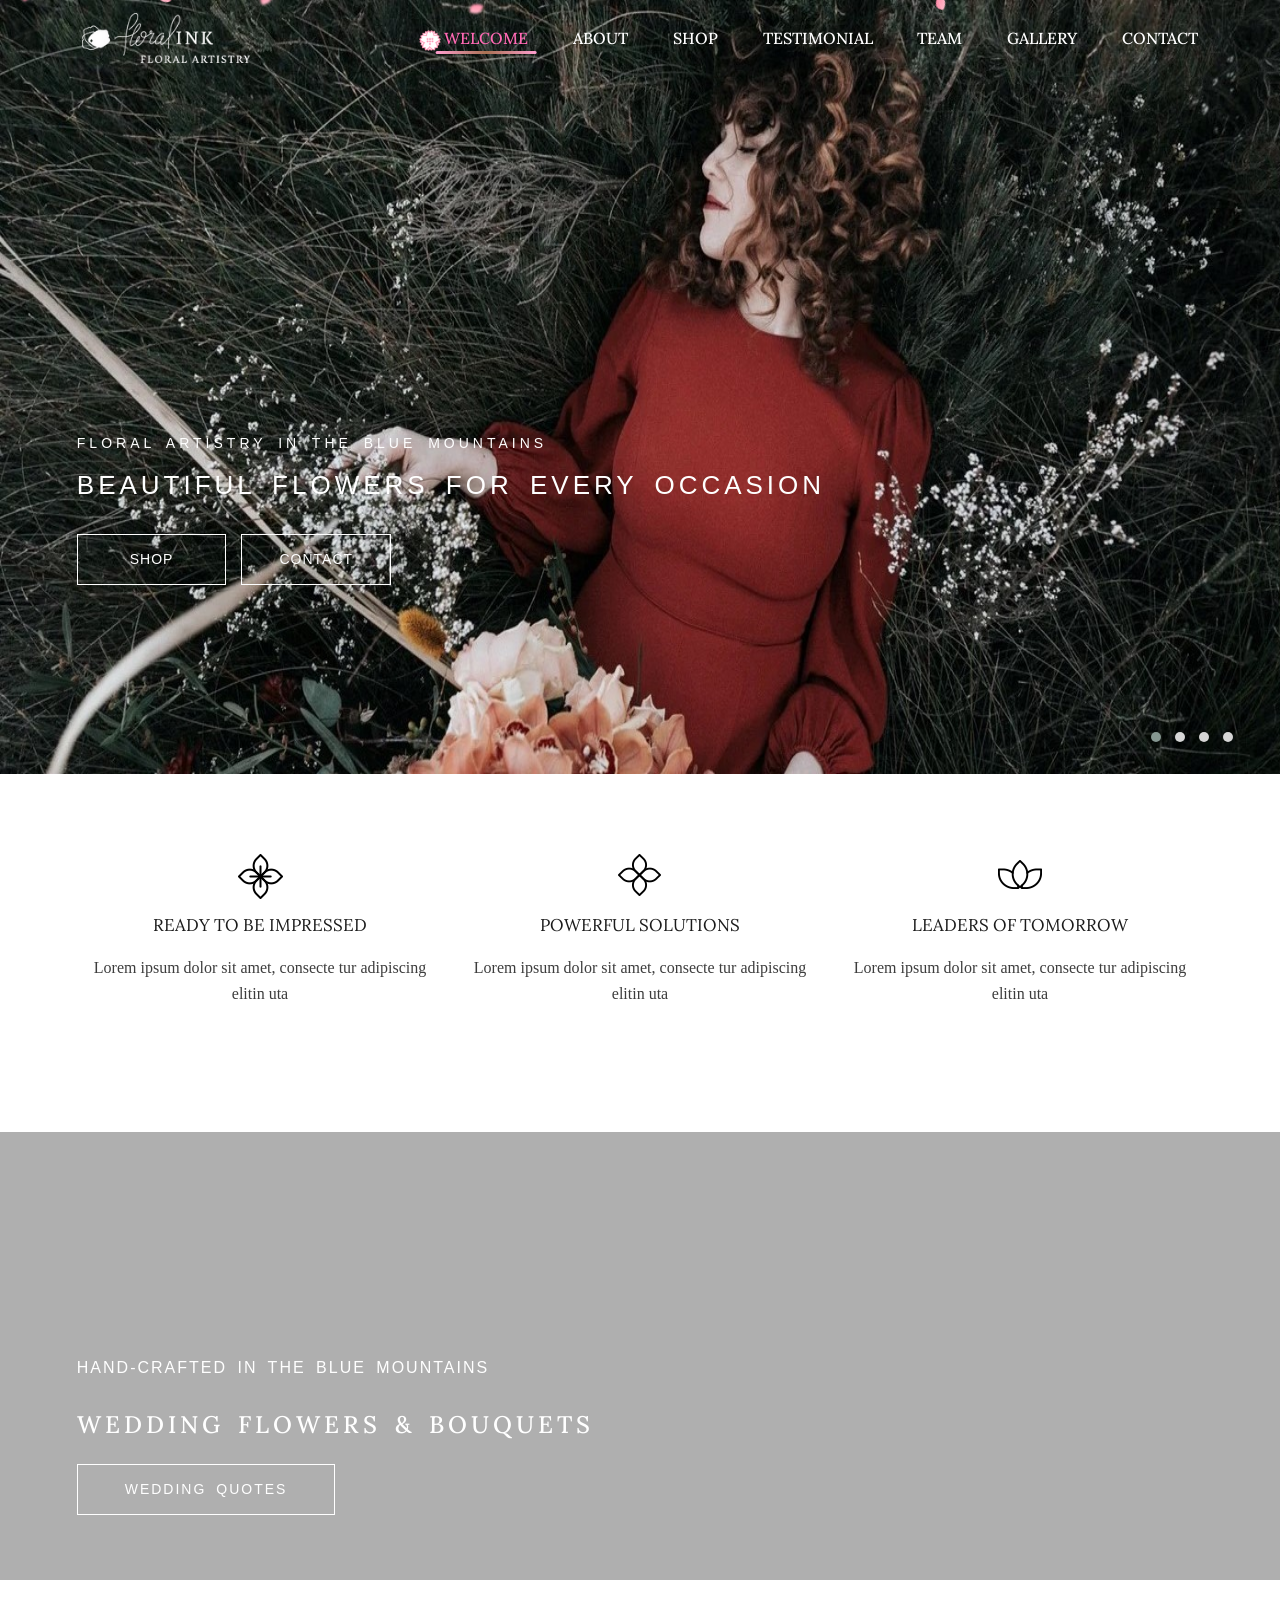
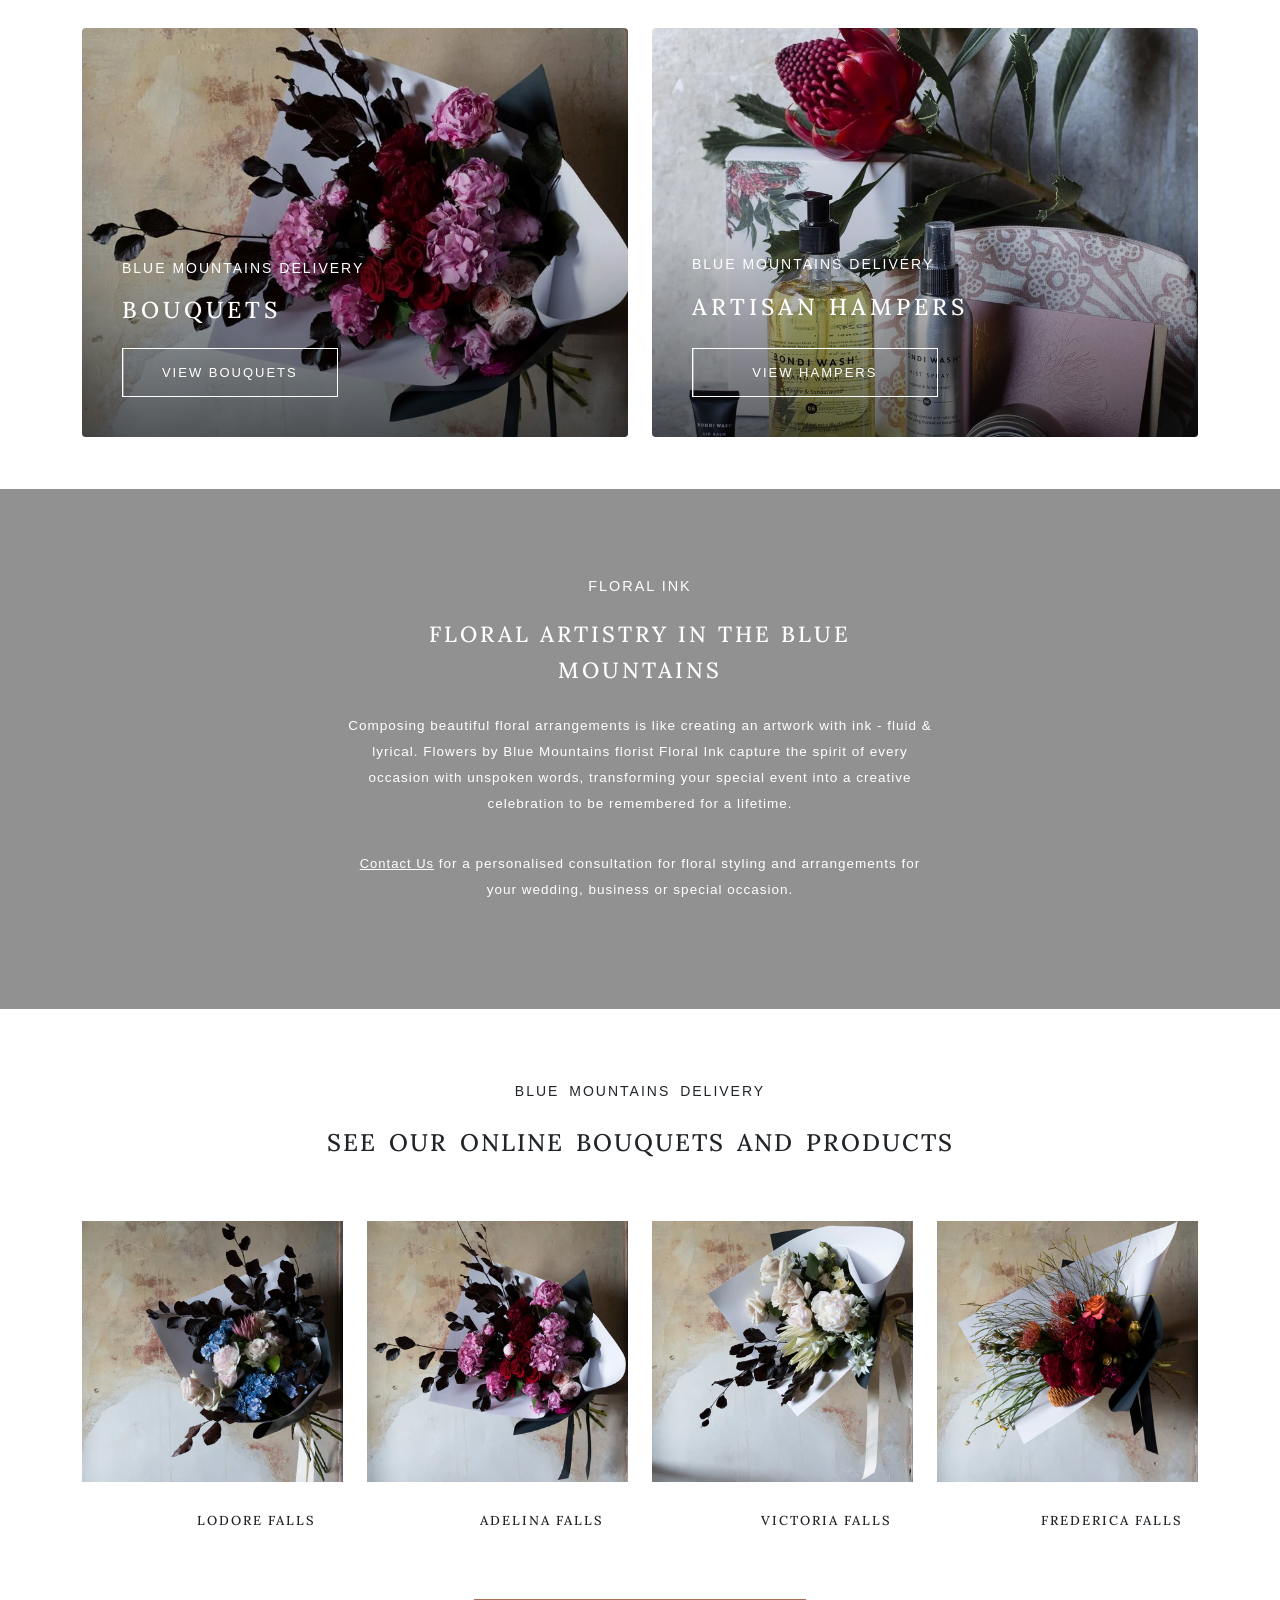
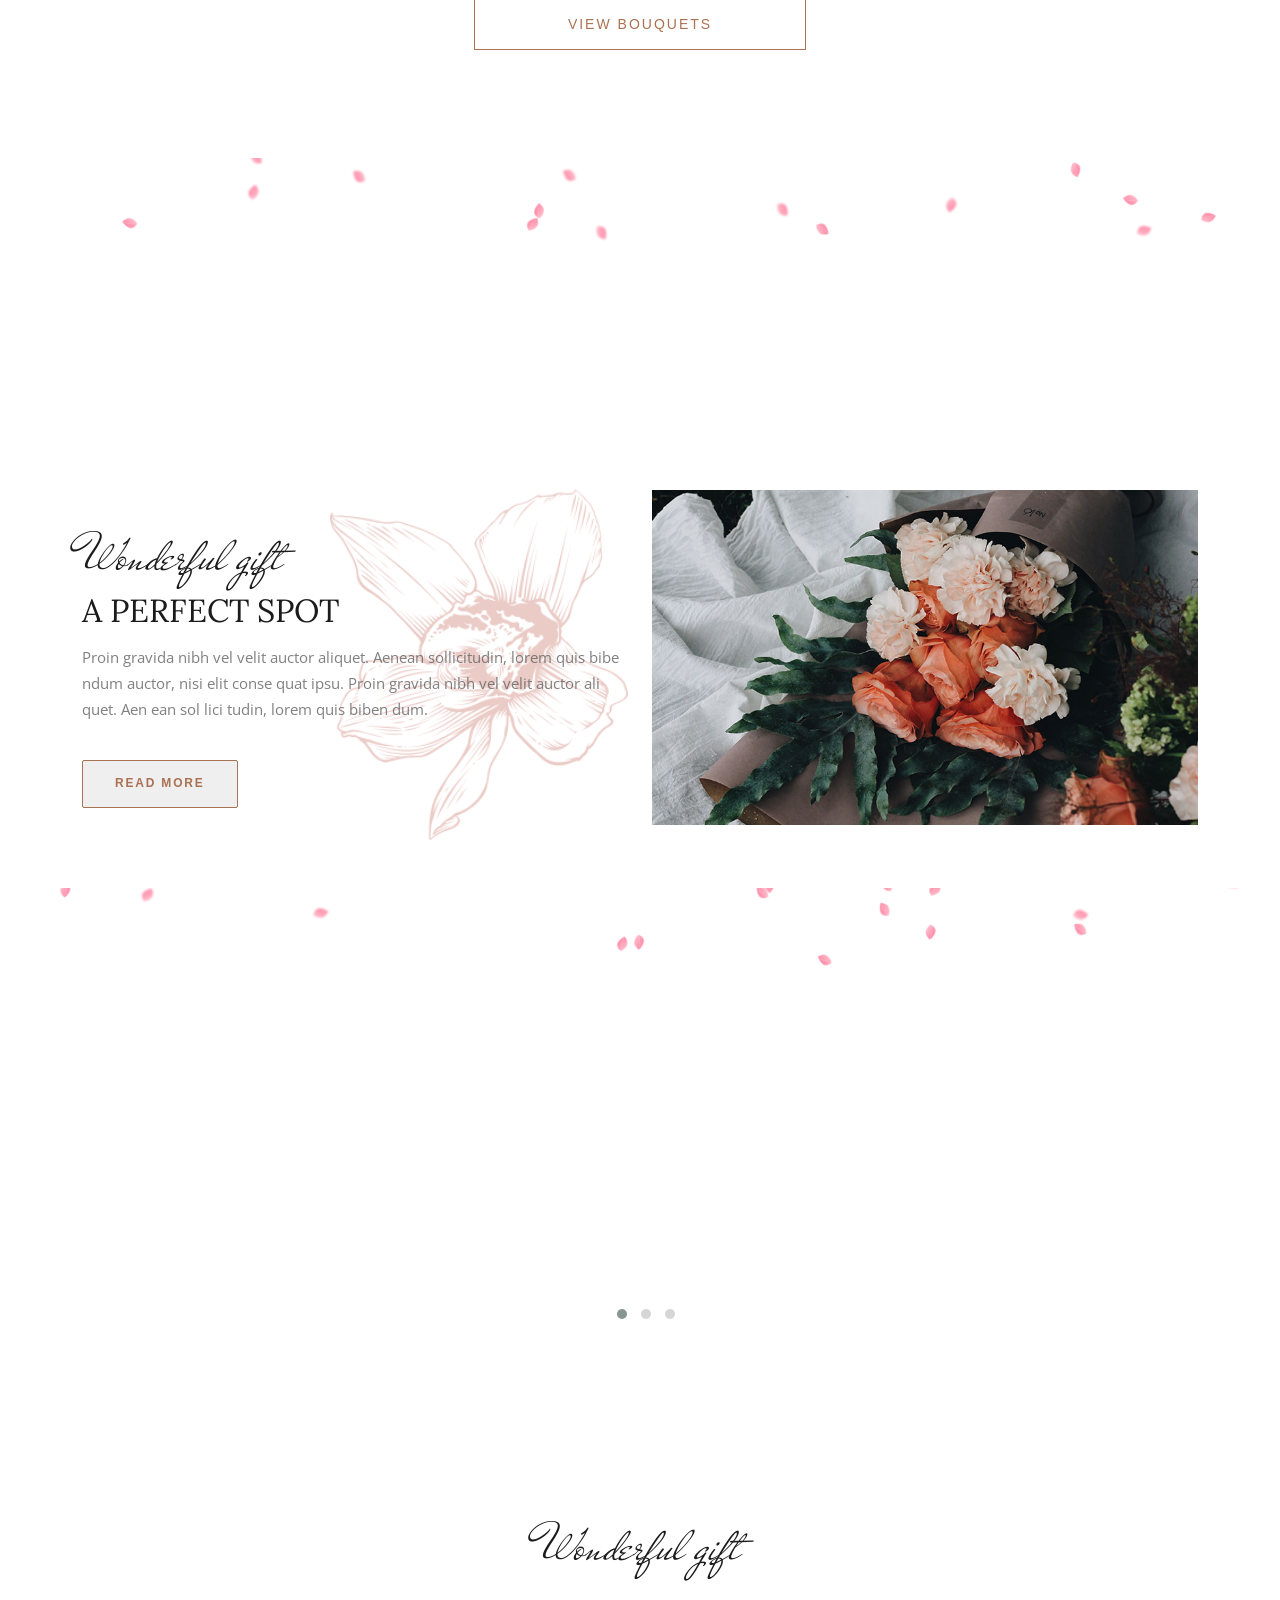
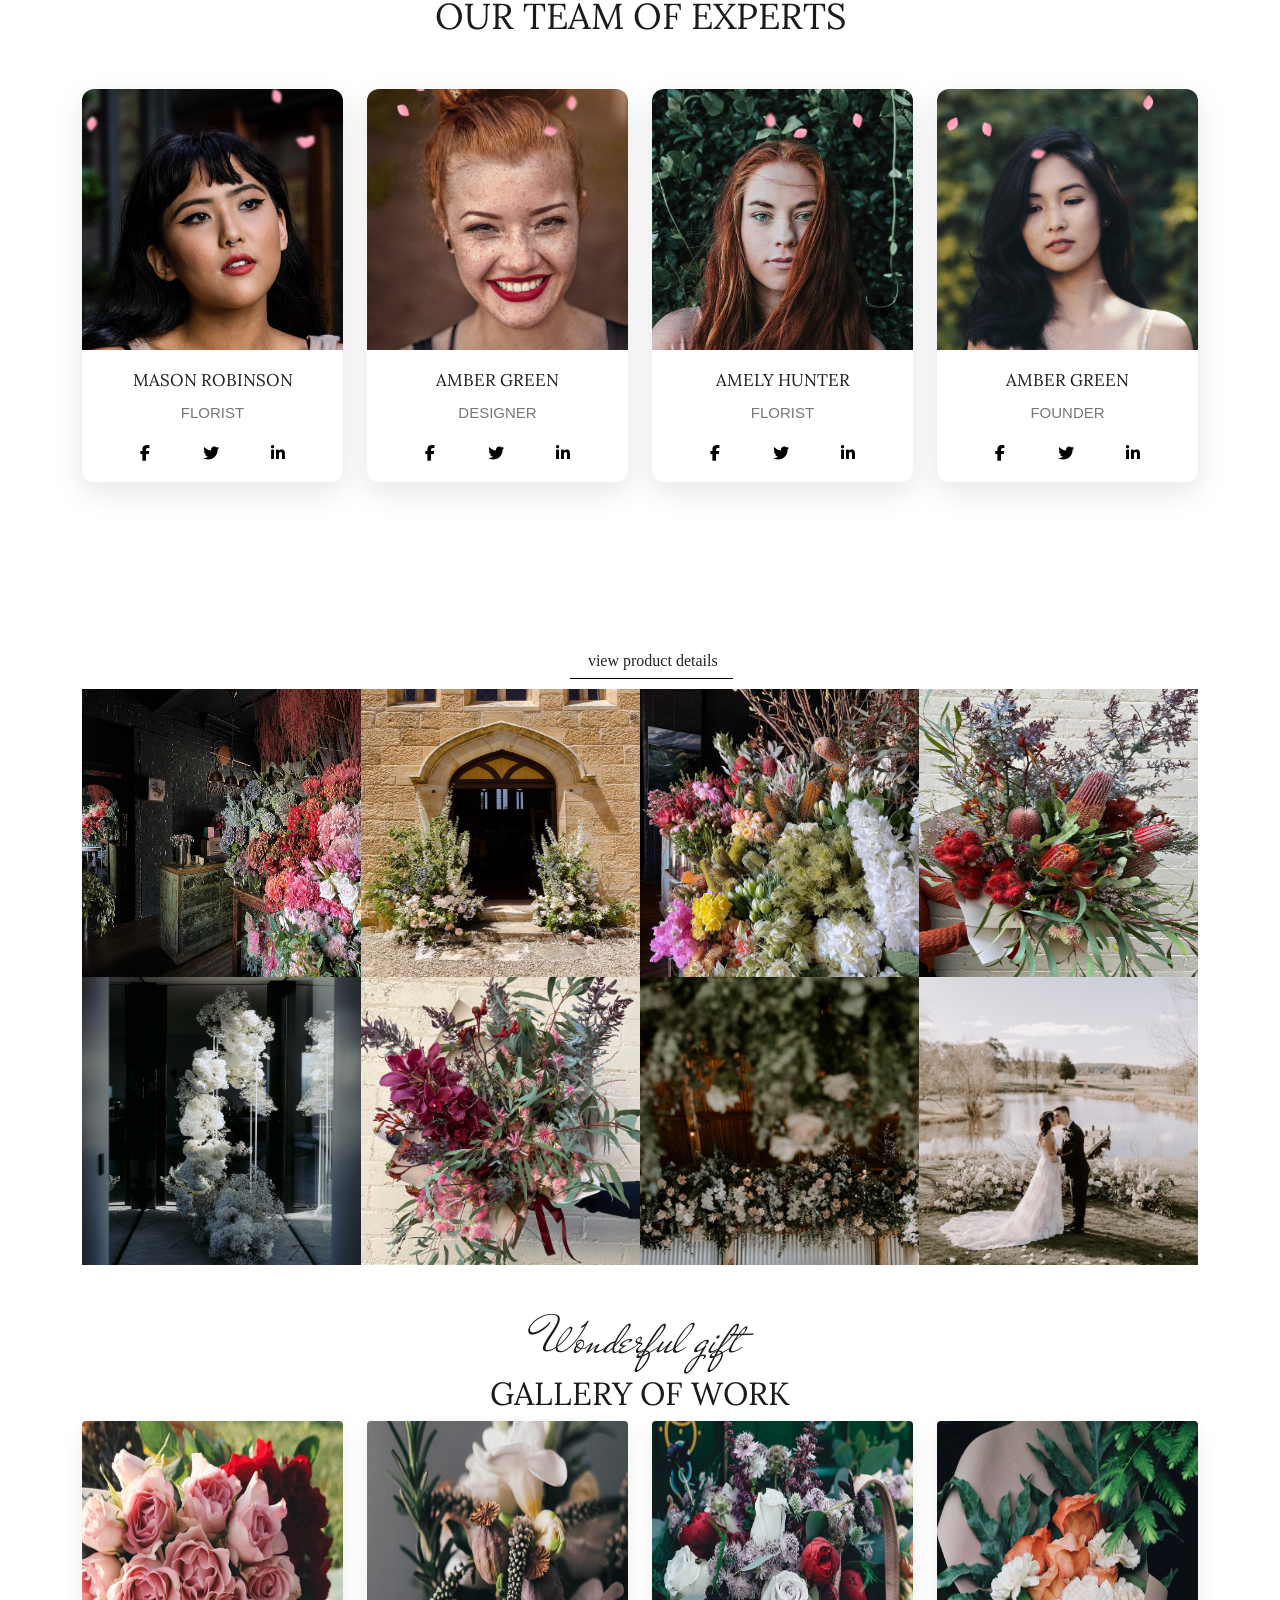
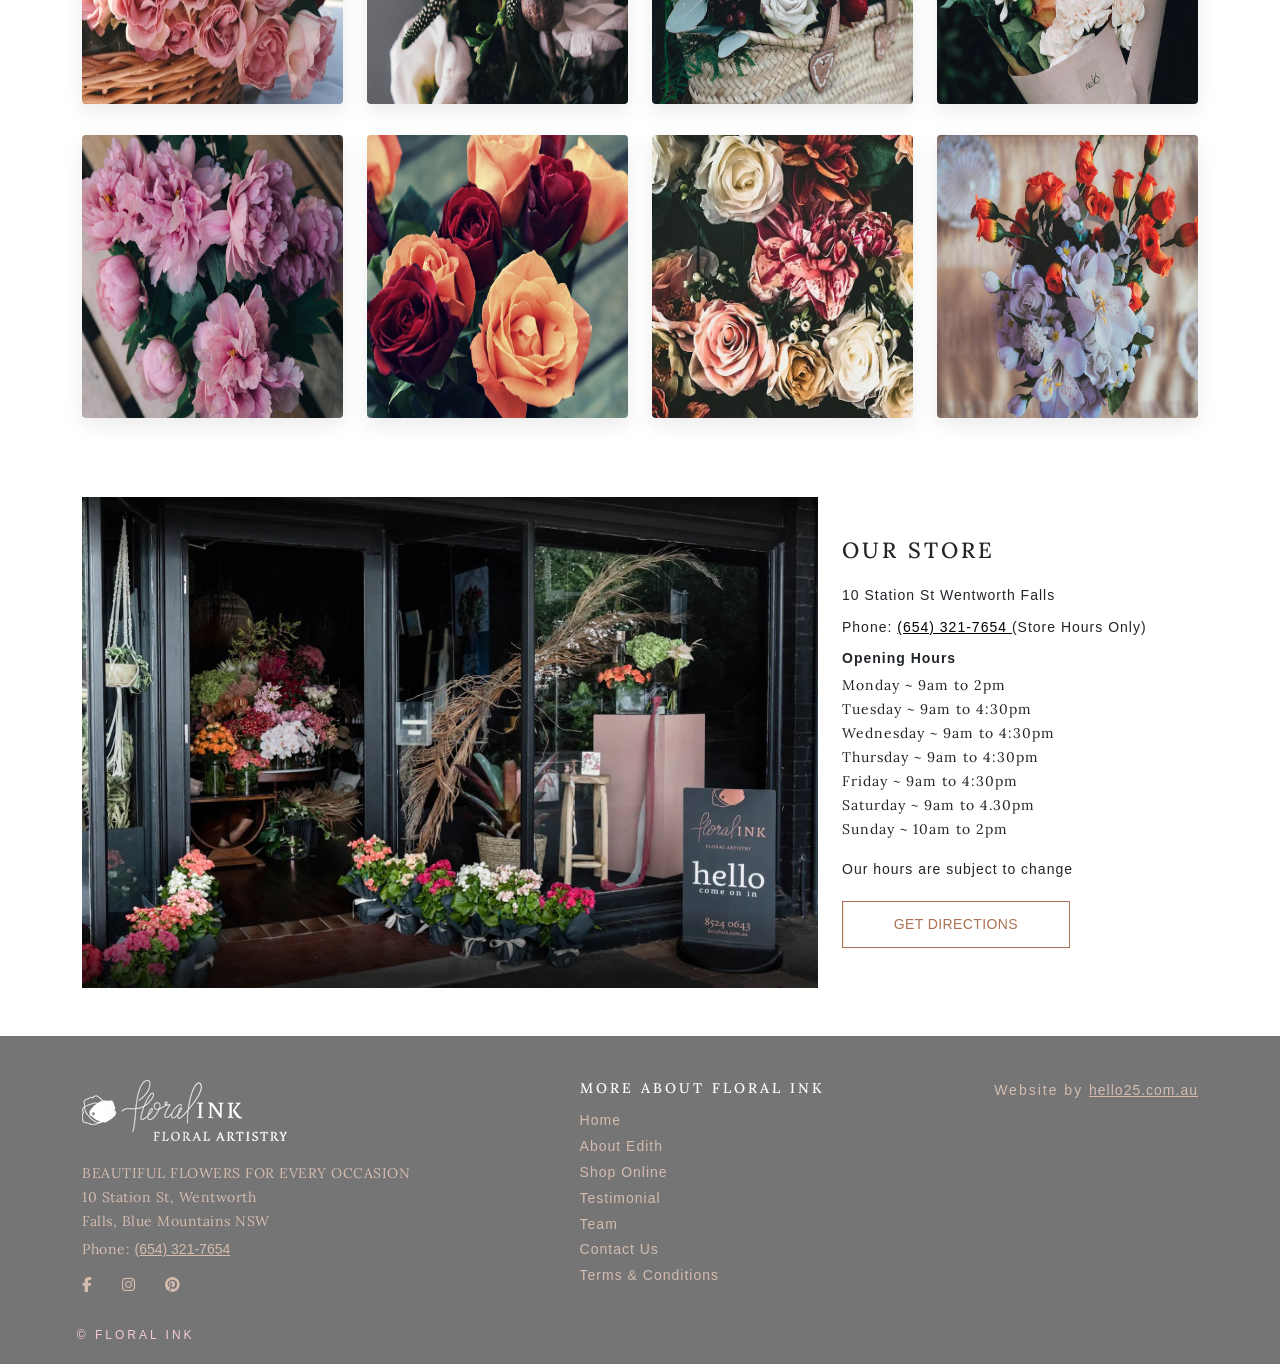
==== commit 0ffec098: "added" ====
--- a/index.html
+++ b/index.html
@@ -799,18 +799,6 @@
     </script>
 
     <script>
-      let isResizing = false;
-
-      $(window).on('resize', function () {
-      isResizing = true;
-
-      setTimeout(() => {
-        isResizing = false;
-      }, 300);
-     });
-    </script>
-
-    <script>
       let totop = document.getElementById("totop");
     window.addEventListener("scroll", () => {
       if(document.body.scrollTop >100 || document.documentElement.scrollTop >100){
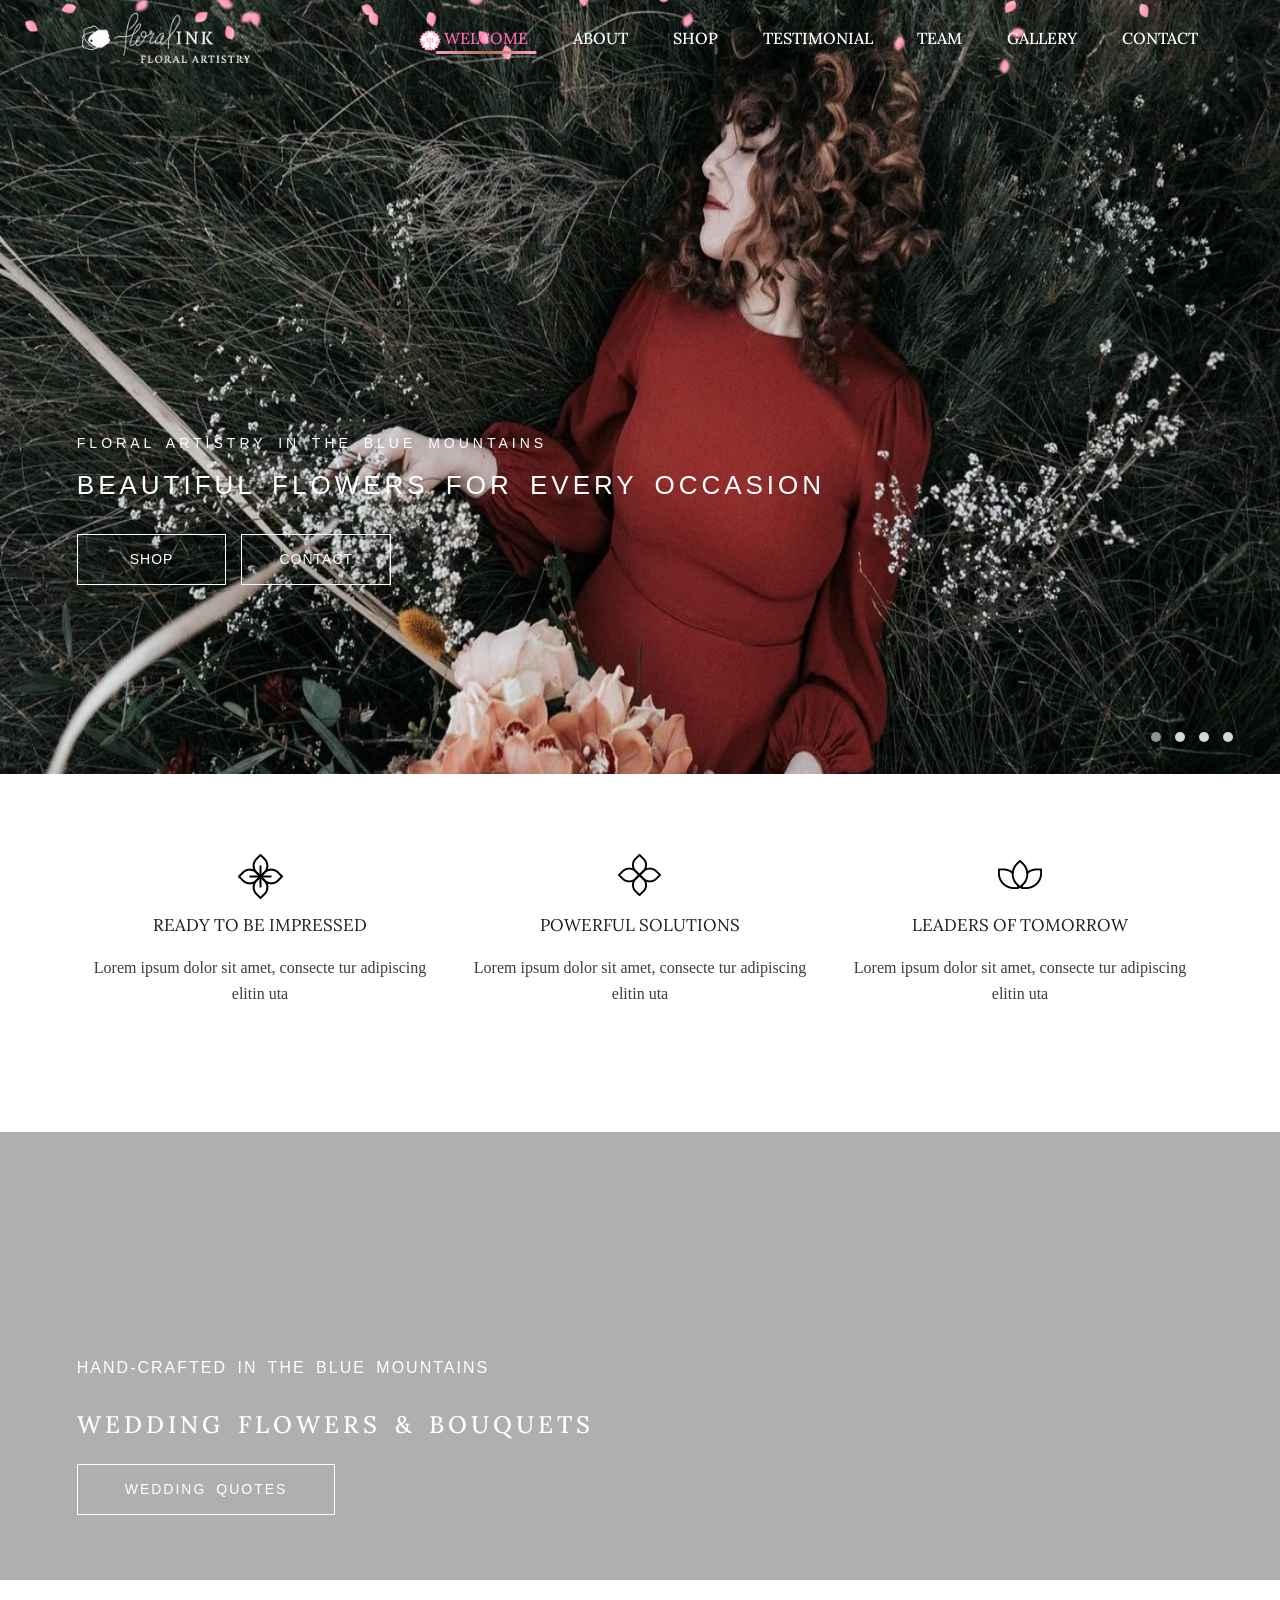
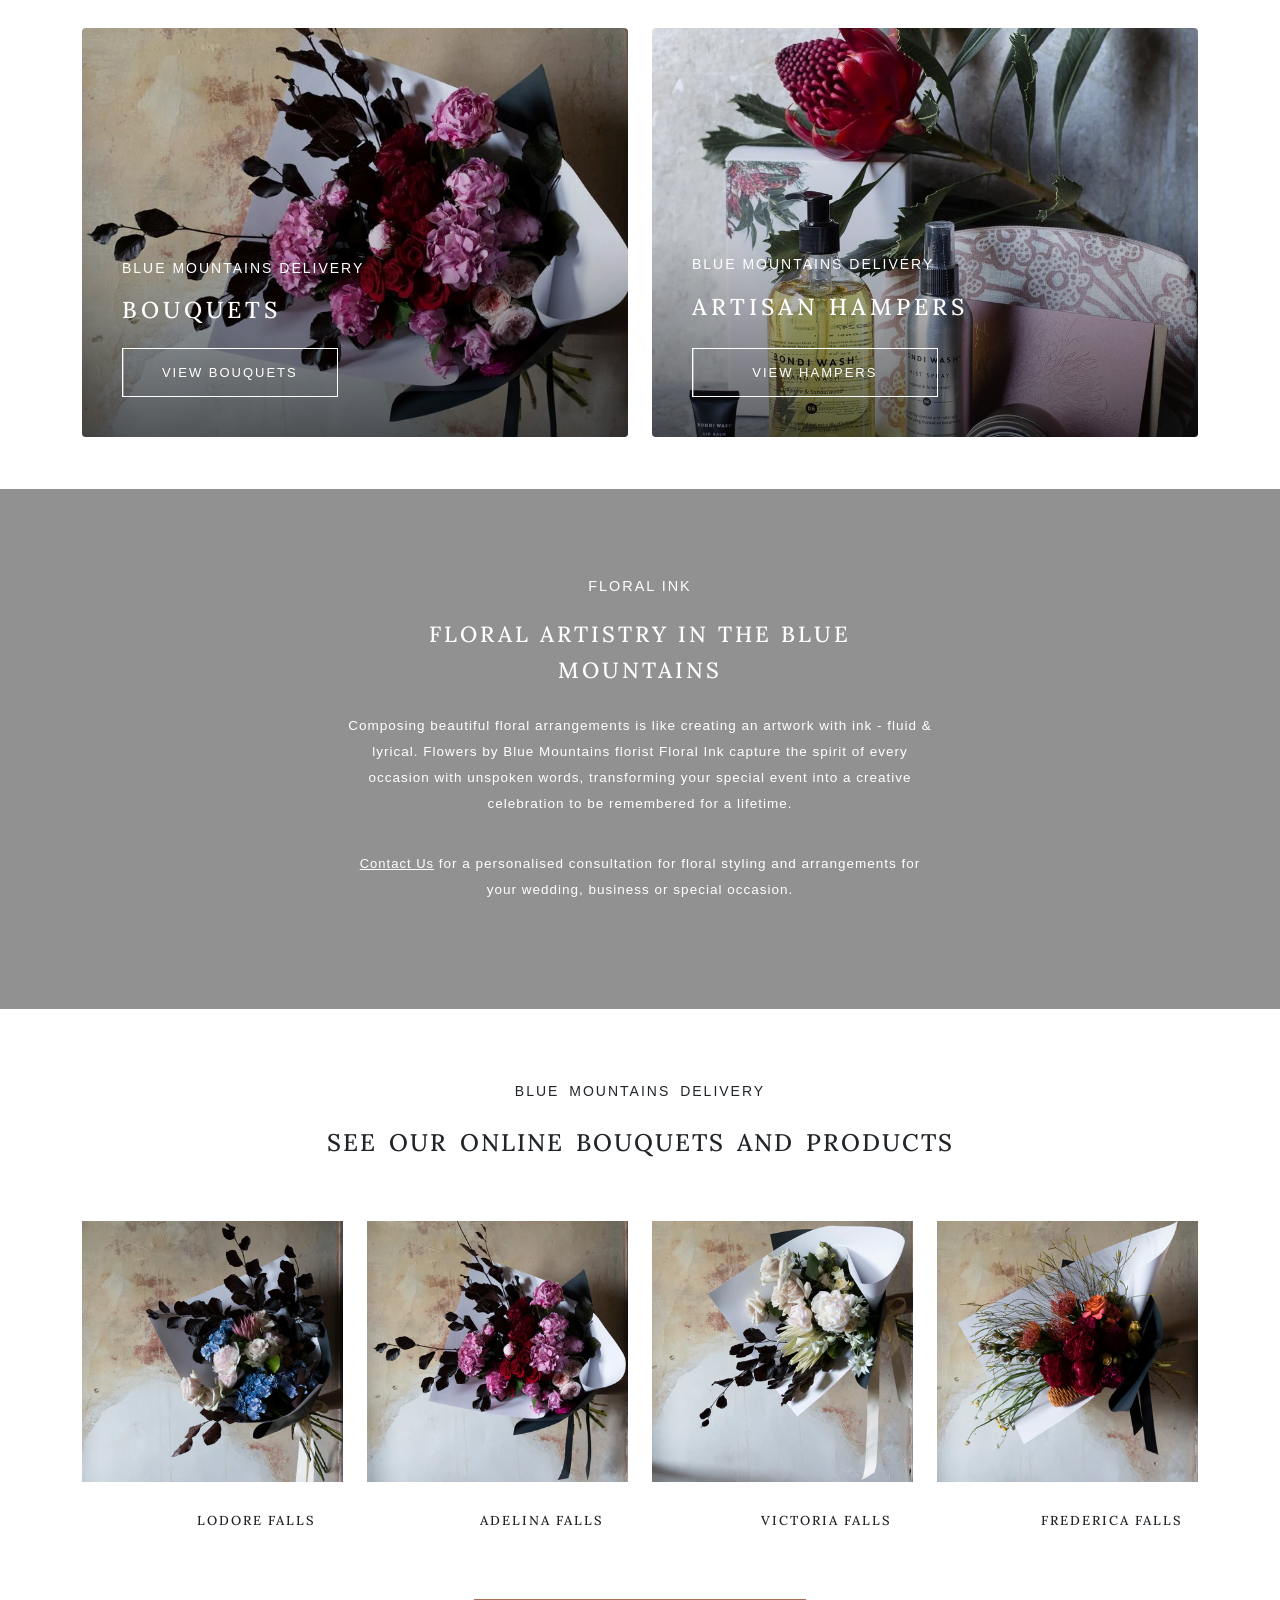
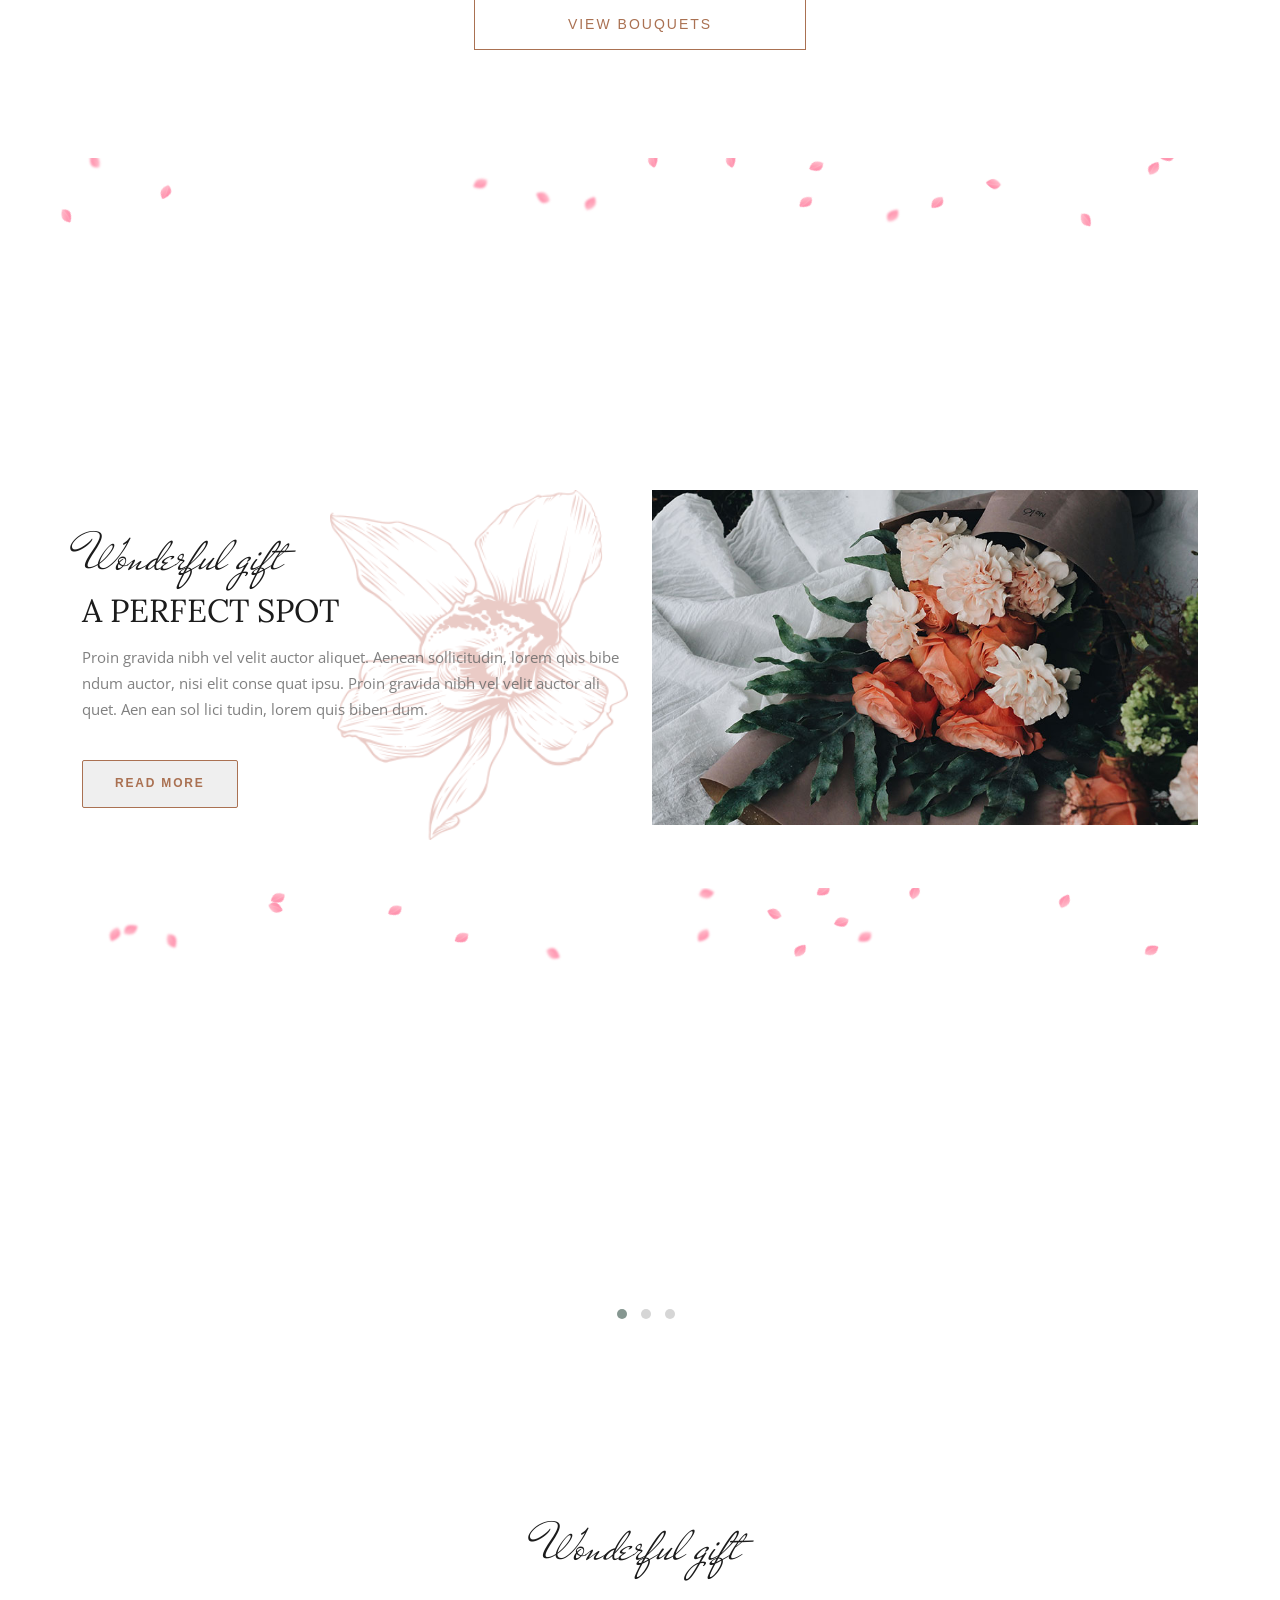
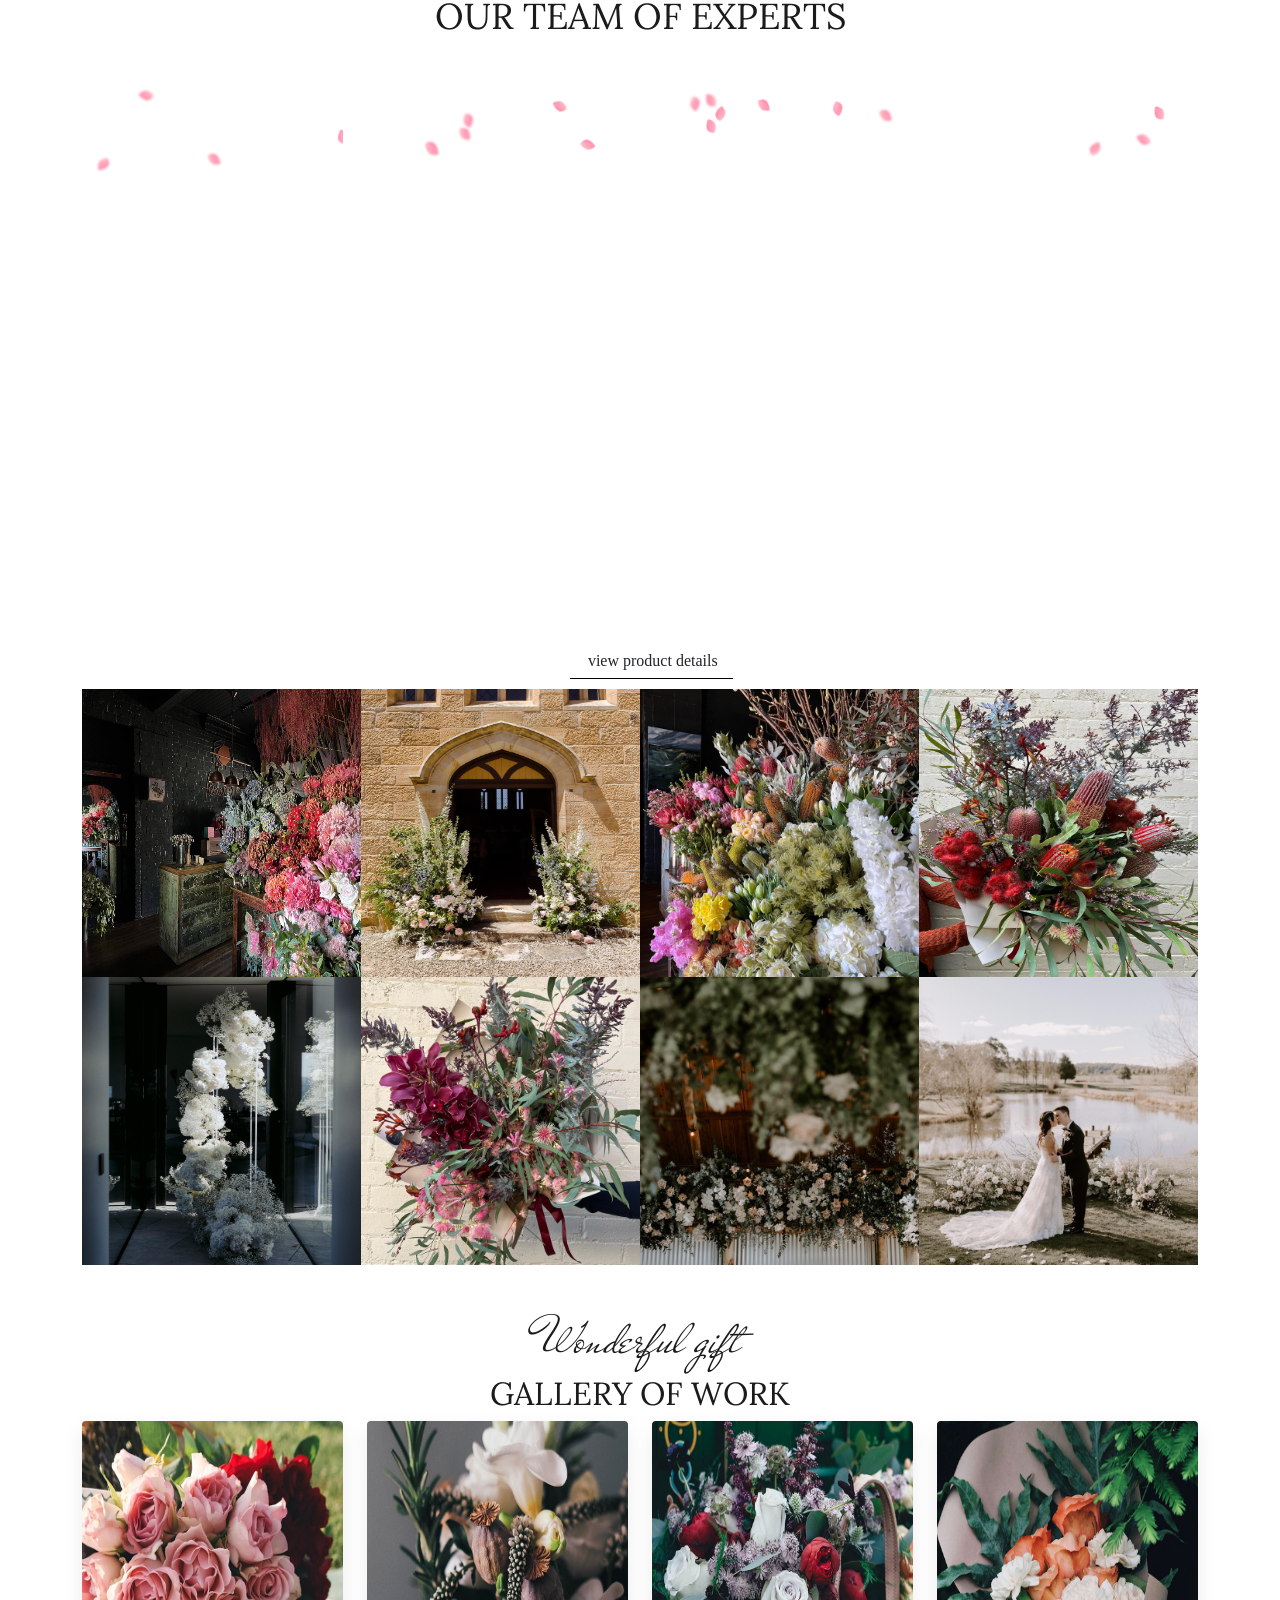
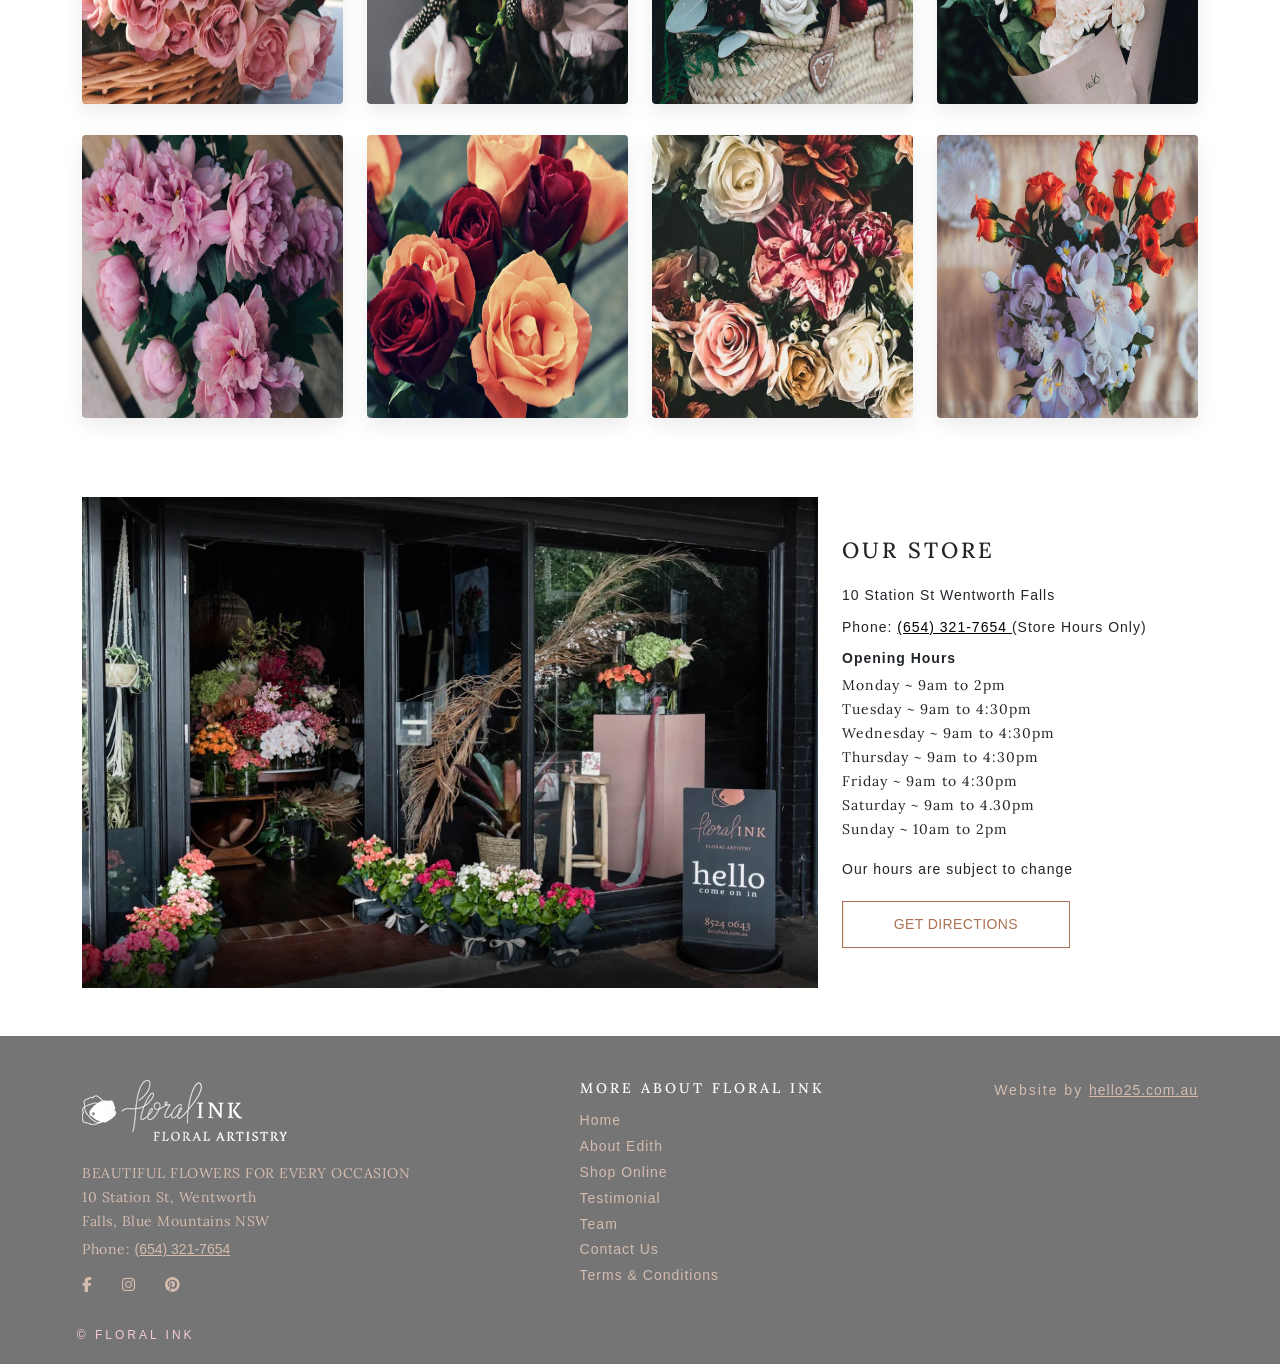
==== commit 97fbc9fb: "added" ====
--- a/index.html
+++ b/index.html
@@ -194,7 +194,7 @@
         <div class="row img-row">
           <div class="col-lg-6 col-md-6 col-sm-12">
               <div class="img-box1">
-                <div class="flower-img" style="background-image: url(../images/171122_FLORAL_INK_095-1_1000x.jpg);">
+                <div class="flower-img" style="background-image: url(./images/171122_FLORAL_INK_095-1_1000x.jpg);">
                   <div class="over-lay"></div>
                     <div class="middle-text">
                       <p class="middle-txt">BLUE MOUNTAINS DELIVERY</p>
@@ -208,7 +208,7 @@
           </div>
           <div class="col-lg-6 col-md-6 col-sm-12">
             <div class="img-box2">
-              <div class="flower-img1" style="background-image: url(../images/Hamper-Romance_0873_1000x.jpg);">
+              <div class="flower-img1" style="background-image: url(./images/Hamper-Romance_0873_1000x.jpg);">
                 <div class="over-lay"></div>
                   <div class="middle-text">
                     <p class="middle-txt">BLUE MOUNTAINS DELIVERY</p>
--- a/css/style.css
+++ b/css/style.css
@@ -657,9 +657,9 @@
     position: relative;
     background-image: url("../images/wedding_005_1400x.webp");
     width: 100%;
-    height: 100%;
+    height: auto;
     padding: 14em 0;
-    background-position: center;
+    background-position: top;
     background-size: cover;
     background-repeat: no-repeat;
     background-attachment: fixed;
@@ -2486,6 +2486,14 @@
   .flower-img, .flower-img1 {
     aspect-ratio: 3 / 2.4;
   }
+
+  .img-sec{
+    padding: 10em 0;
+  }
+
+  .img-text{
+    top: 40%;
+  }
   
 
   .floral-text{
@@ -2625,6 +2633,10 @@
     width: 56%;
     font-size: 12px;
   }
+
+  .middle-bttn1{
+   width: 52%;
+  }
 }
 @media only screen and (max-width: 469.8px){
   .nav-container{
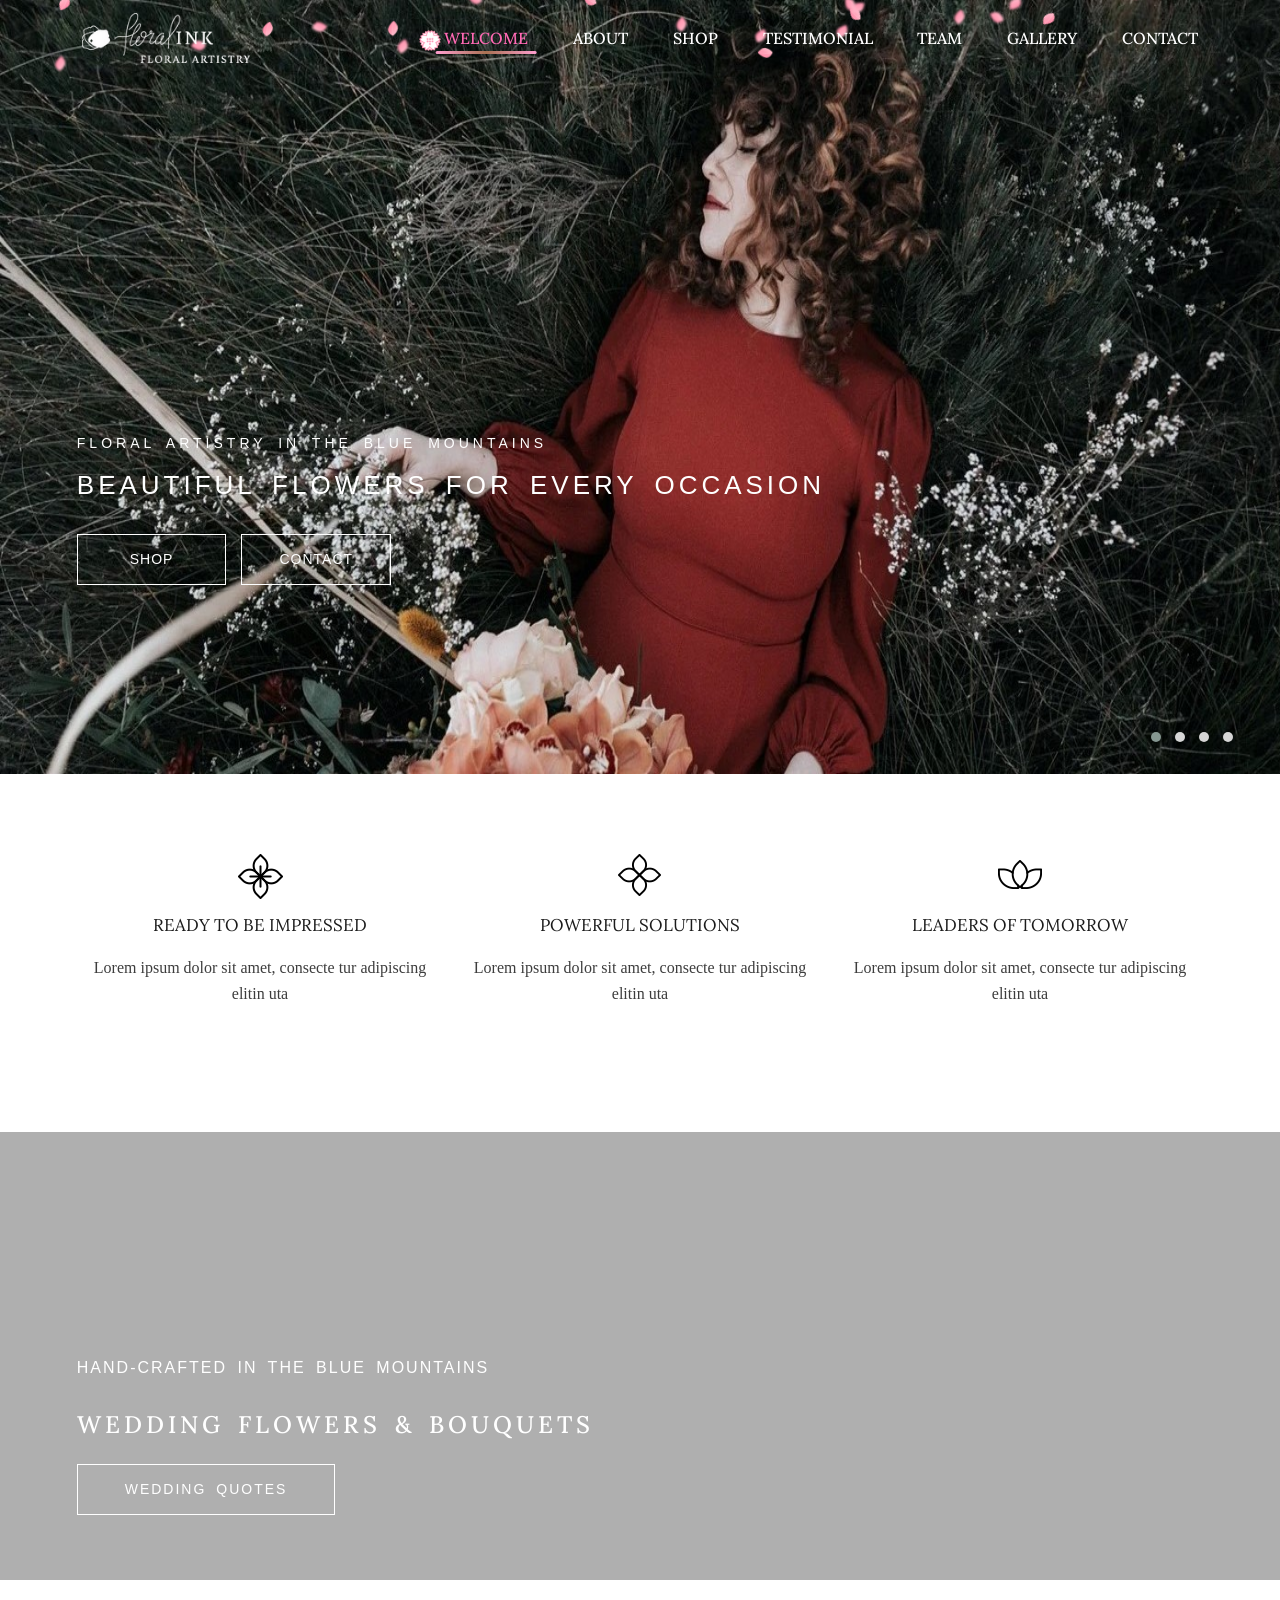
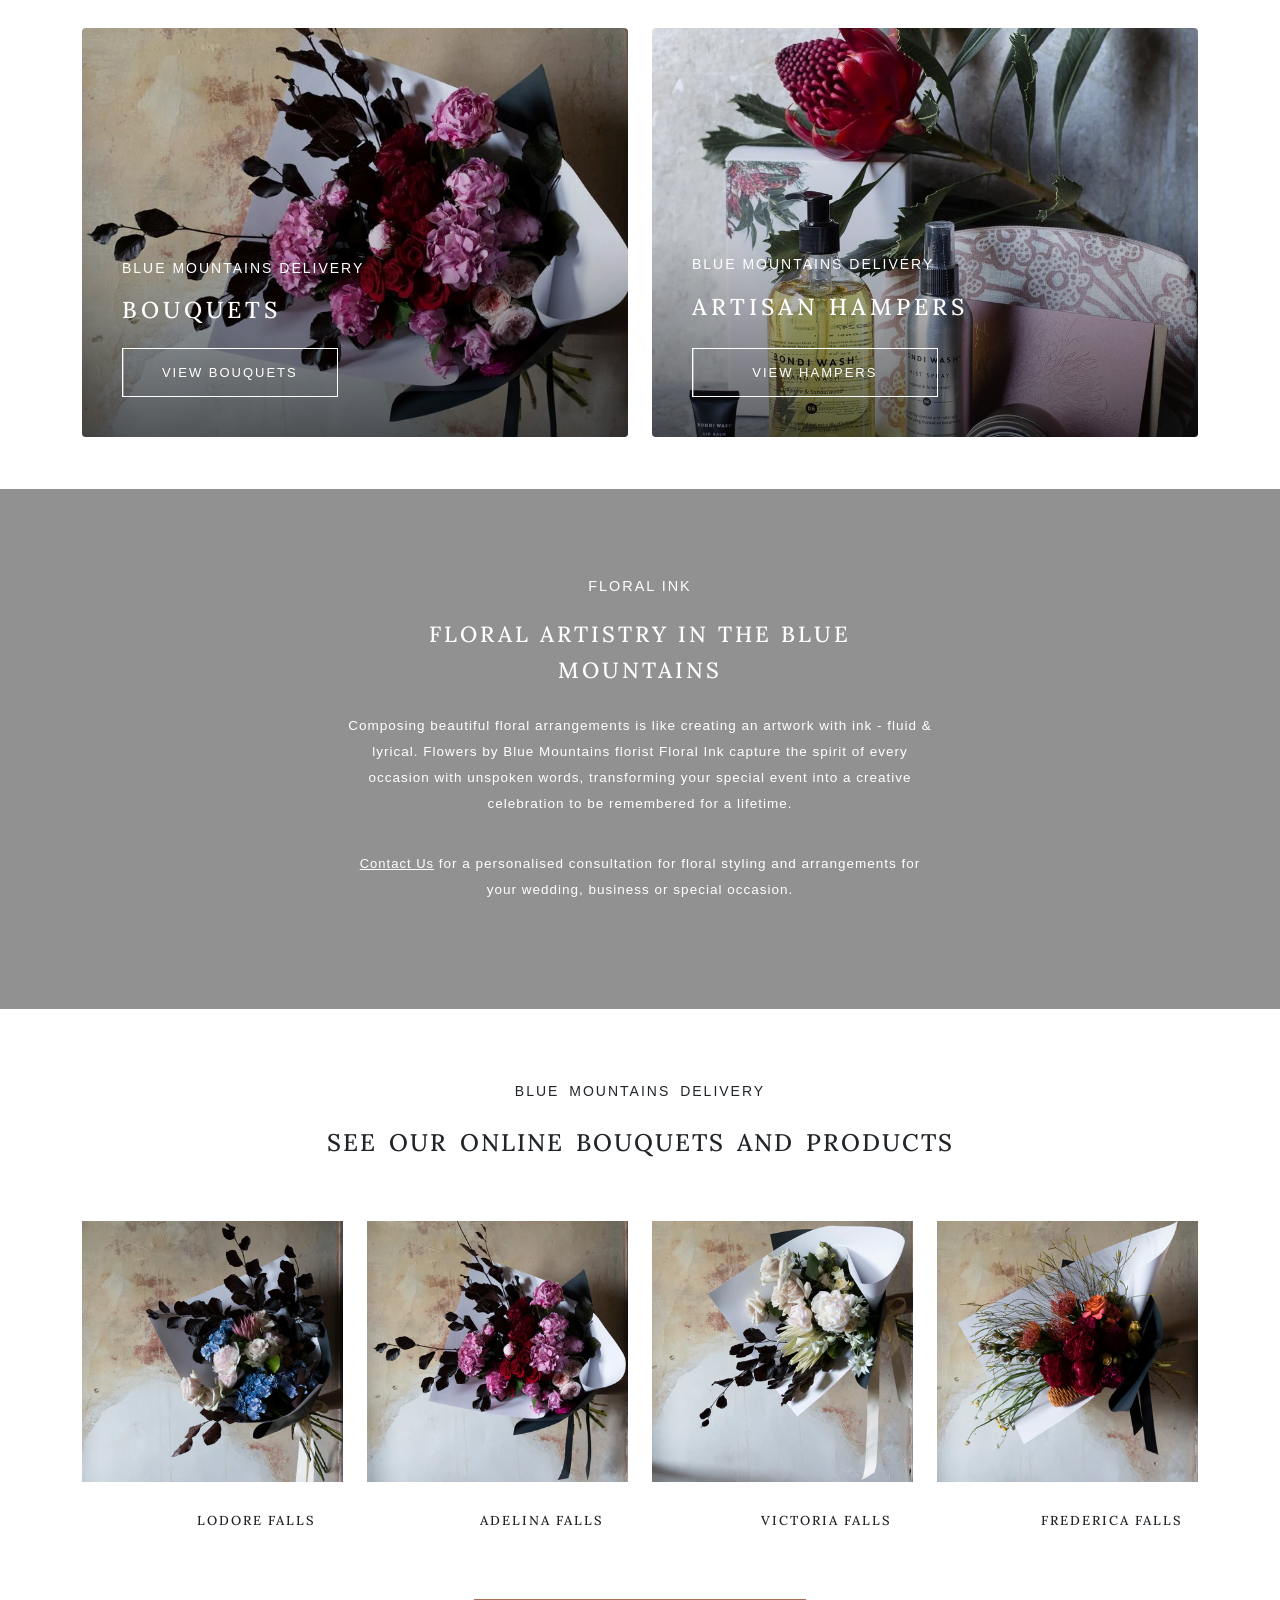
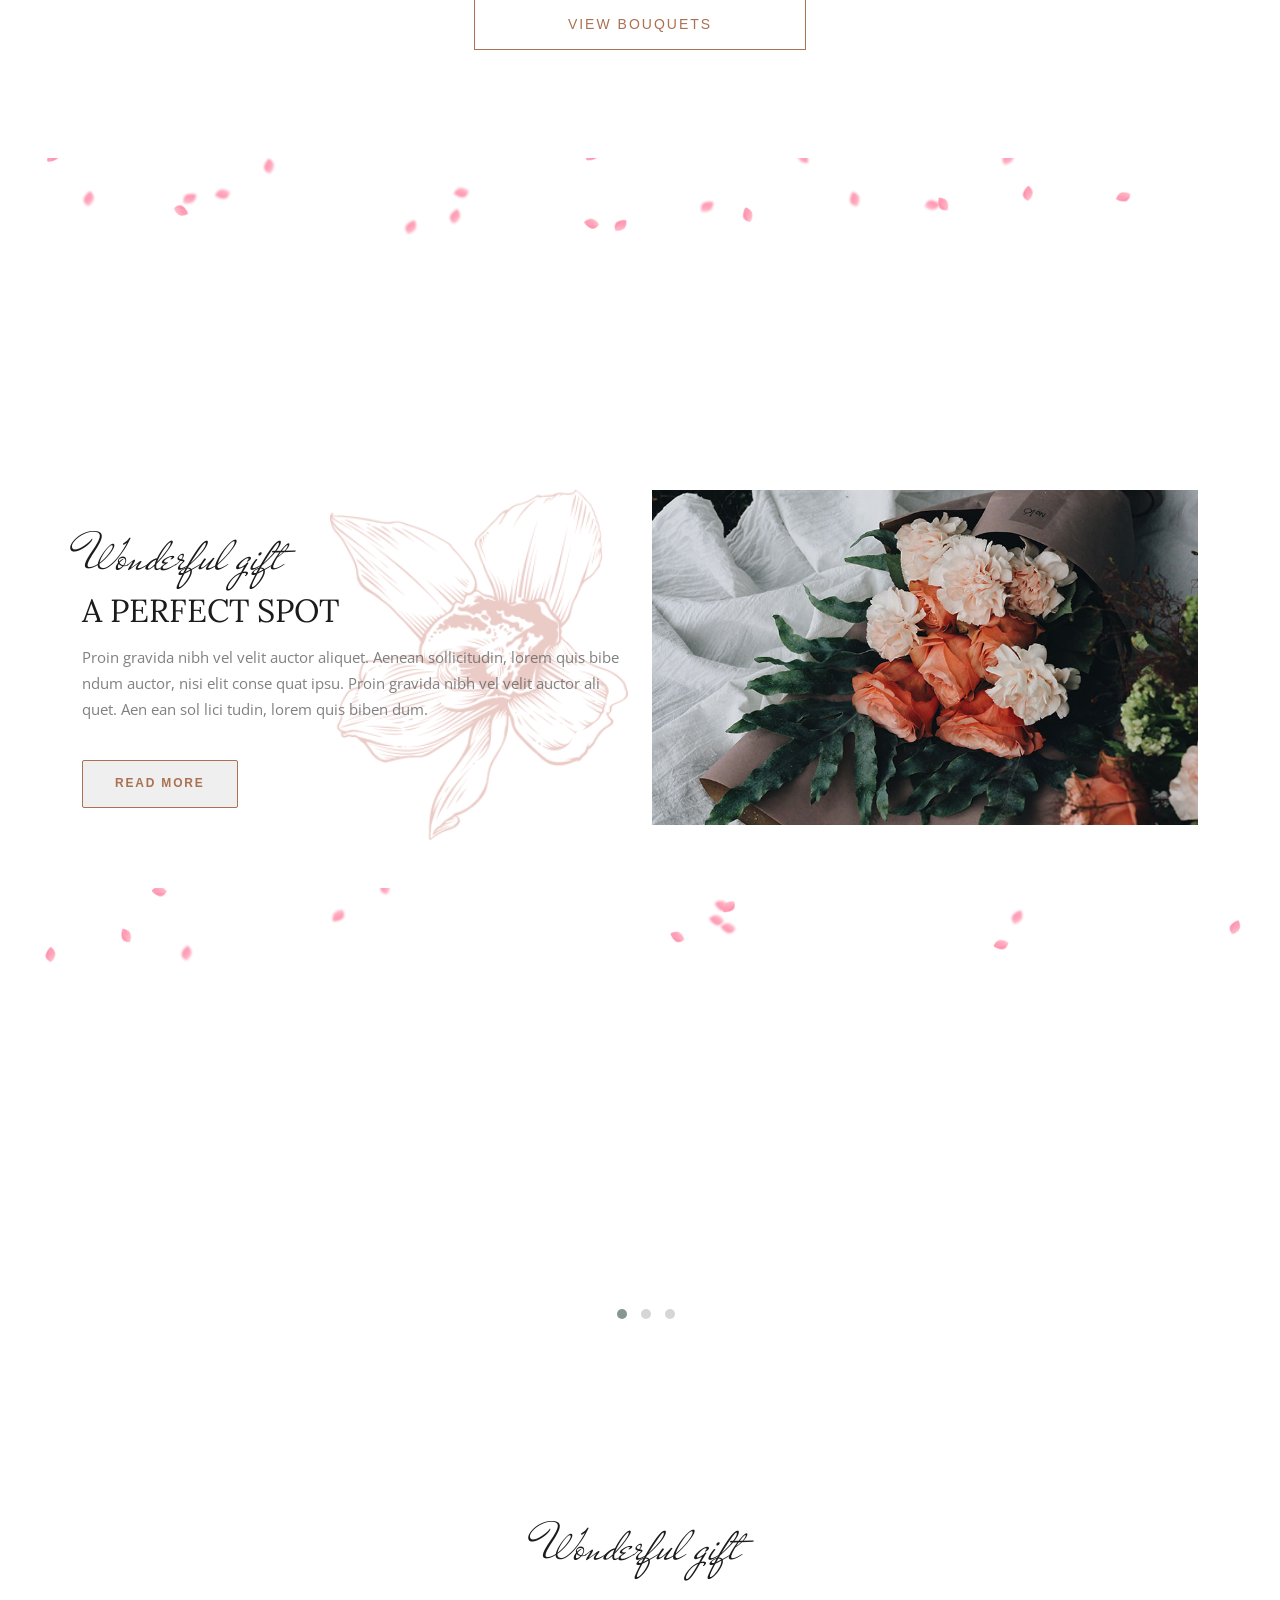
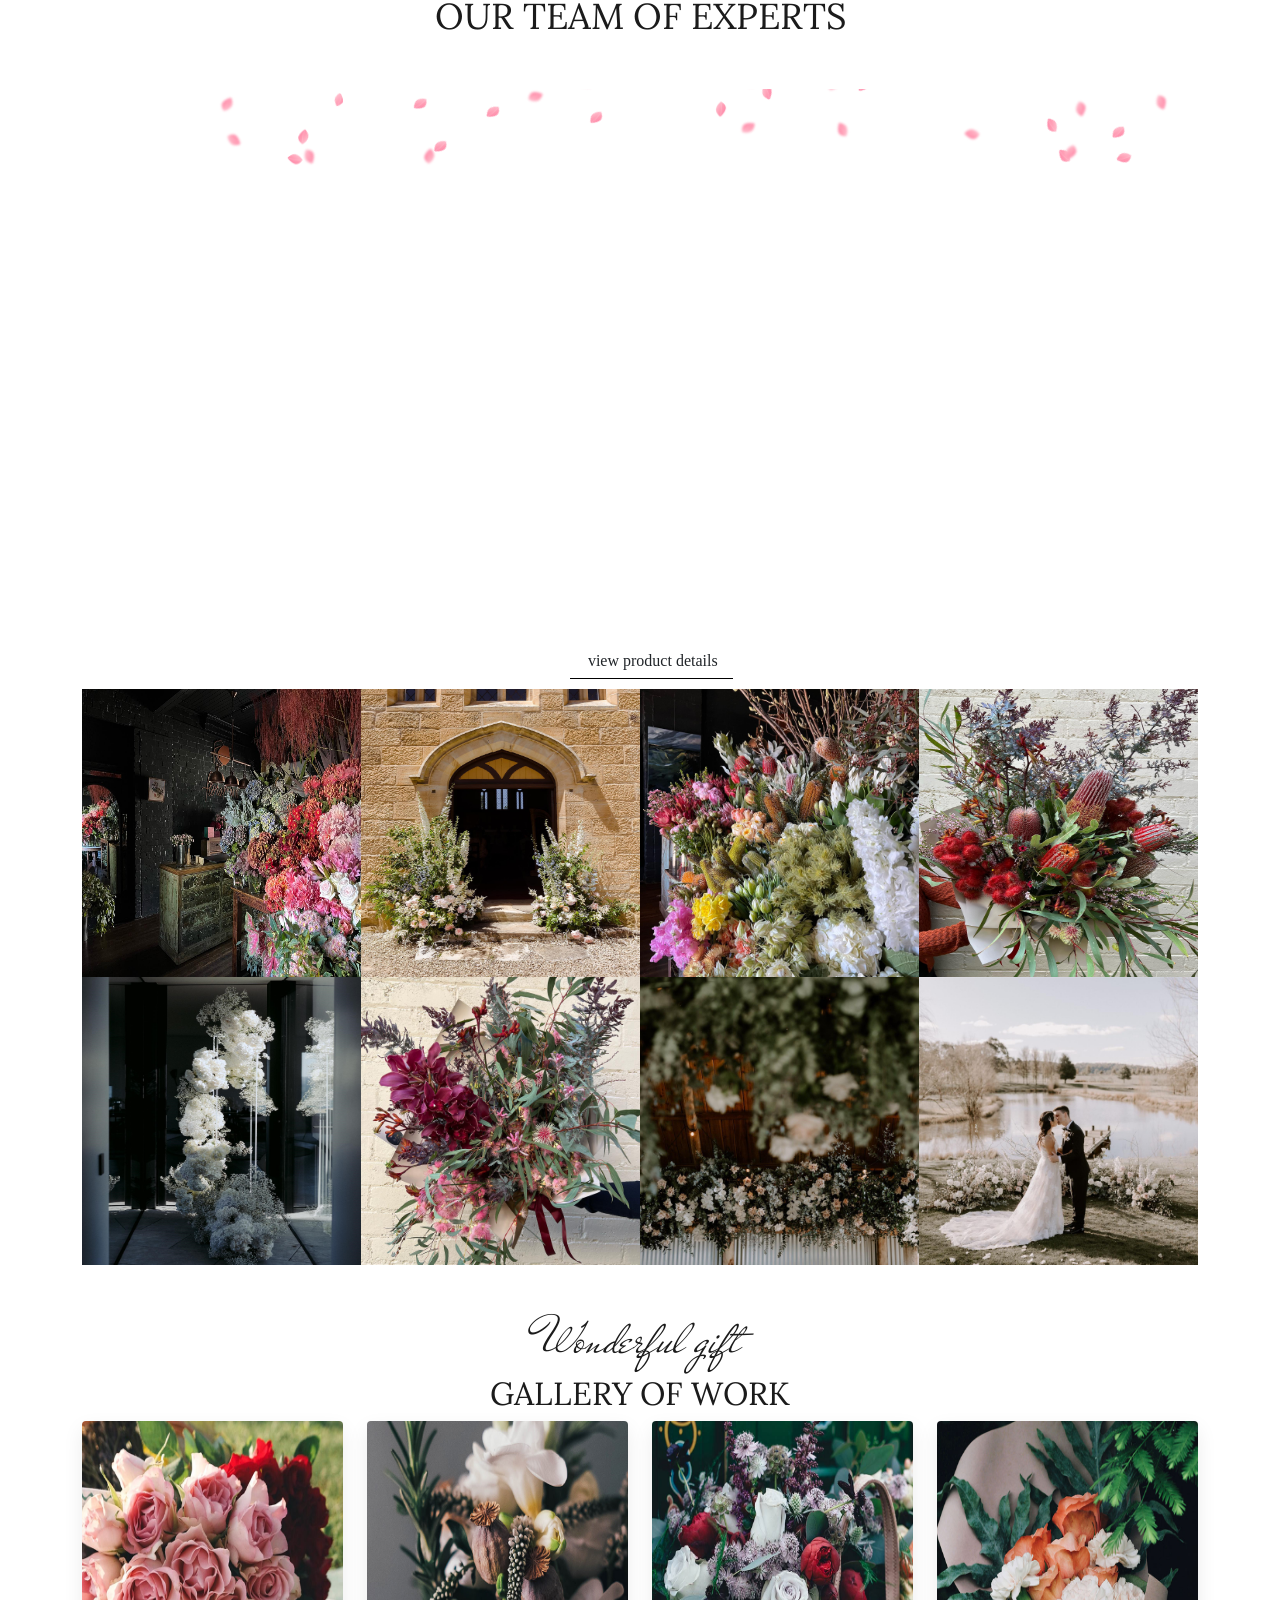
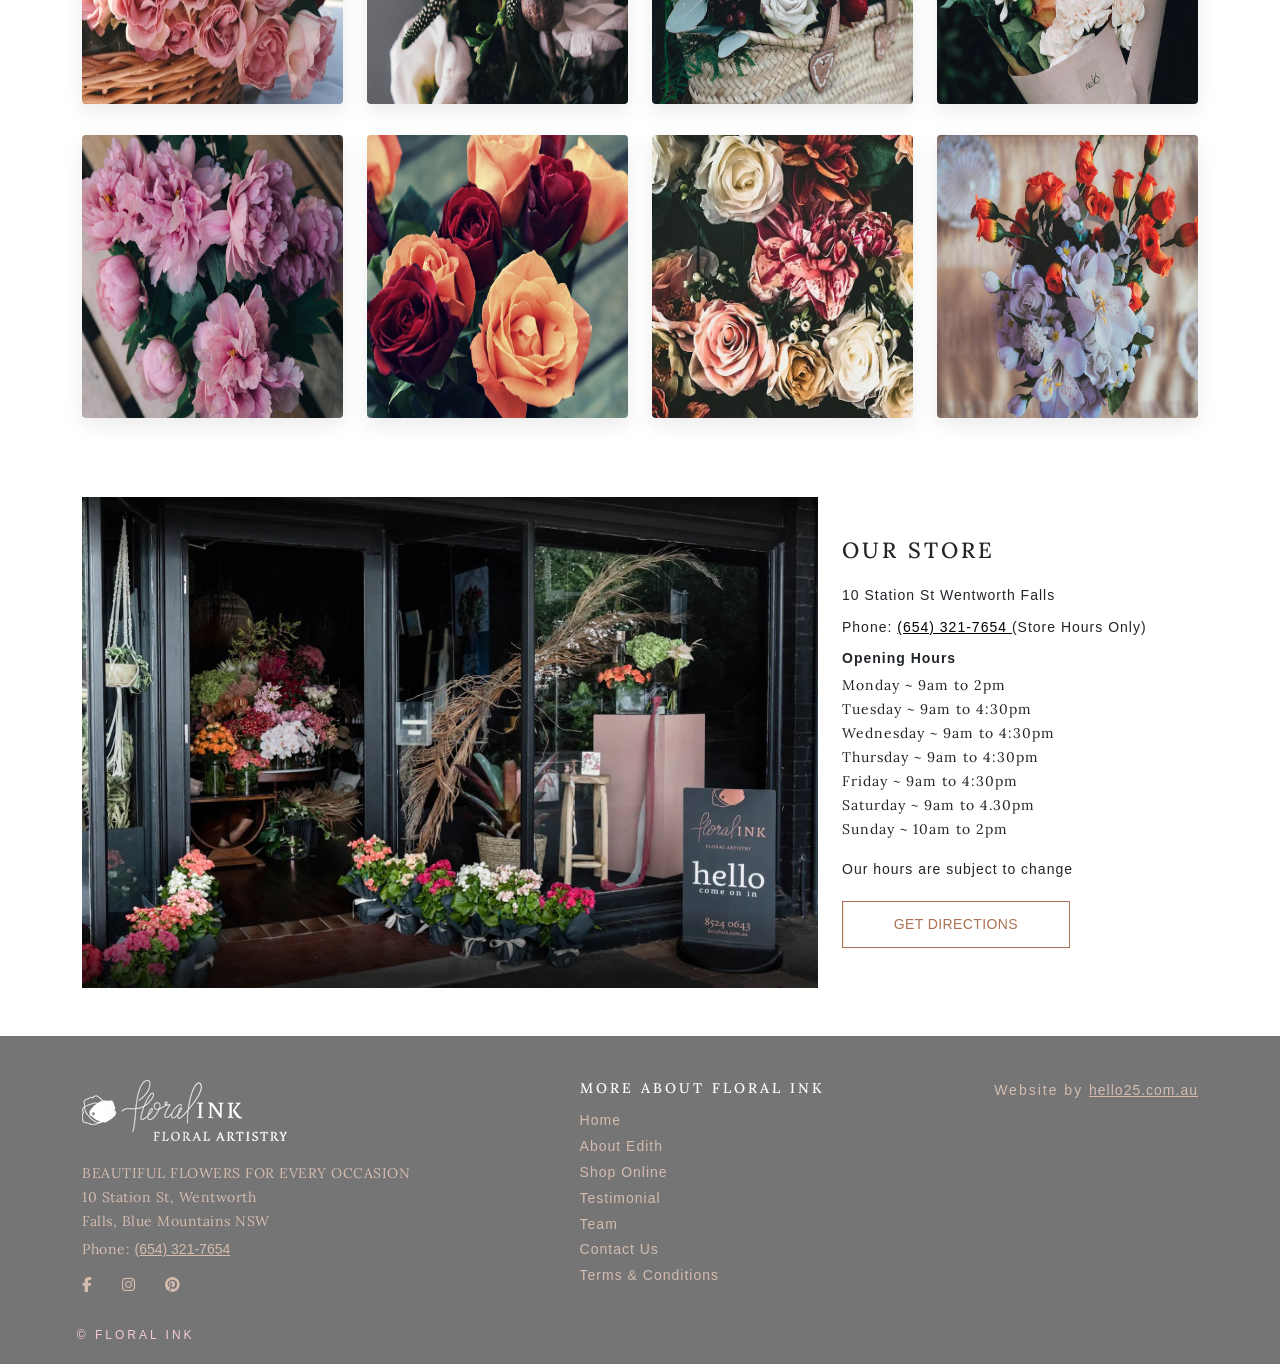
==== commit 11b6007f: "added" ====
--- a/index.html
+++ b/index.html
@@ -754,8 +754,7 @@
           dots:true,
           autoplay: true, 
           autoplayTimeout: 5000,
-          animateIn: 'animate__zoomIn',
-          animateOut: 'animate__zoomOut',
+          animate: 'animate__zoomIn',
           autoplayHoverPause: true,
           responsive:{
             0:{
@@ -1000,8 +999,8 @@
 
             // physics
             petal.speedY = Math.random() * 0.5 + 0.5;   // gravity
-            petal.speedX = Math.random() * 1 - 0.5;     // drift
-            petal.rotation = Math.random() * 360;
+            petal.speedX = Math.random() * 1 - 0.2;     // drift
+            petal.rotation = Math.random() * 260;
             petal.rotateSpeed = Math.random() * 2 - 1;
 
           container.appendChild(petal);
@@ -1140,8 +1139,8 @@
 
             // physics
             petal.speedY = Math.random() * 0.5 + 0.5;   // gravity
-            petal.speedX = Math.random() * 1 - 0.5;     // drift
-            petal.rotation = Math.random() * 360;
+            petal.speedX = Math.random() * 1 - 0.2;     // drift
+            petal.rotation = Math.random() * 260;
             petal.rotateSpeed = Math.random() * 2 - 1;
 
           container.appendChild(petal);
@@ -1227,8 +1226,8 @@
 
             // physics
             petal.speedY = Math.random() * 0.5 + 0.5;   // gravity
-            petal.speedX = Math.random() * 1 - 0.5;     // drift
-            petal.rotation = Math.random() * 360;
+            petal.speedX = Math.random() * 1 - 0.2;     // drift
+            petal.rotation = Math.random() * 260;
             petal.rotateSpeed = Math.random() * 2 - 1;
 
           container.appendChild(petal);
@@ -1314,8 +1313,8 @@
 
             // physics
             petal.speedY = Math.random() * 0.5 + 0.5;   // gravity
-            petal.speedX = Math.random() * 1 - 0.5;     // drift
-            petal.rotation = Math.random() * 360;
+            petal.speedX = Math.random() * 1 - 0.2;     // drift
+            petal.rotation = Math.random() * 260;
             petal.rotateSpeed = Math.random() * 2 - 1;
 
           container.appendChild(petal);
--- a/css/style.css
+++ b/css/style.css
@@ -63,7 +63,7 @@
     opacity: 0;
     visibility: hidden;
     transition: .3s;
-    z-index: 9998;
+    z-index: 99998;
 }
 
 .nav-logo{
@@ -93,7 +93,6 @@
 
 .main-navbar.sticky .navbar-toggler{
   position: relative;
-  top: 0.22em;
   color: black !important;
   align-items: center;
   margin: auto;
@@ -350,15 +349,15 @@
     z-index: 2;
   }
   .owl-carousel-banner .active .banner-txt{
-   animation: flip 4s ease-in;
+   animation: flip .4s ease-in;
   }
 
   .owl-carousel-banner .active .banner-txt1{
-    animation: fadeInUpBig 4s ease-in;
+    animation: fadeInUpBig .4s ease-in;
   }
 
   .owl-carousel-banner .active .banner-buttonbx{
-    animation: rollIn 4s ease-in;
+    animation: rollIn .4s ease-in;
   }
 
   .banner-text{
@@ -2456,11 +2455,11 @@
   }
 
   .navbar-toggler {
-    left: 0em;
+    left: 0.9em;
   }
 
   .icon-wrapper i{
-    font-size: 18px;
+    font-size: 16px;
   }
  
   .banner-txt1{
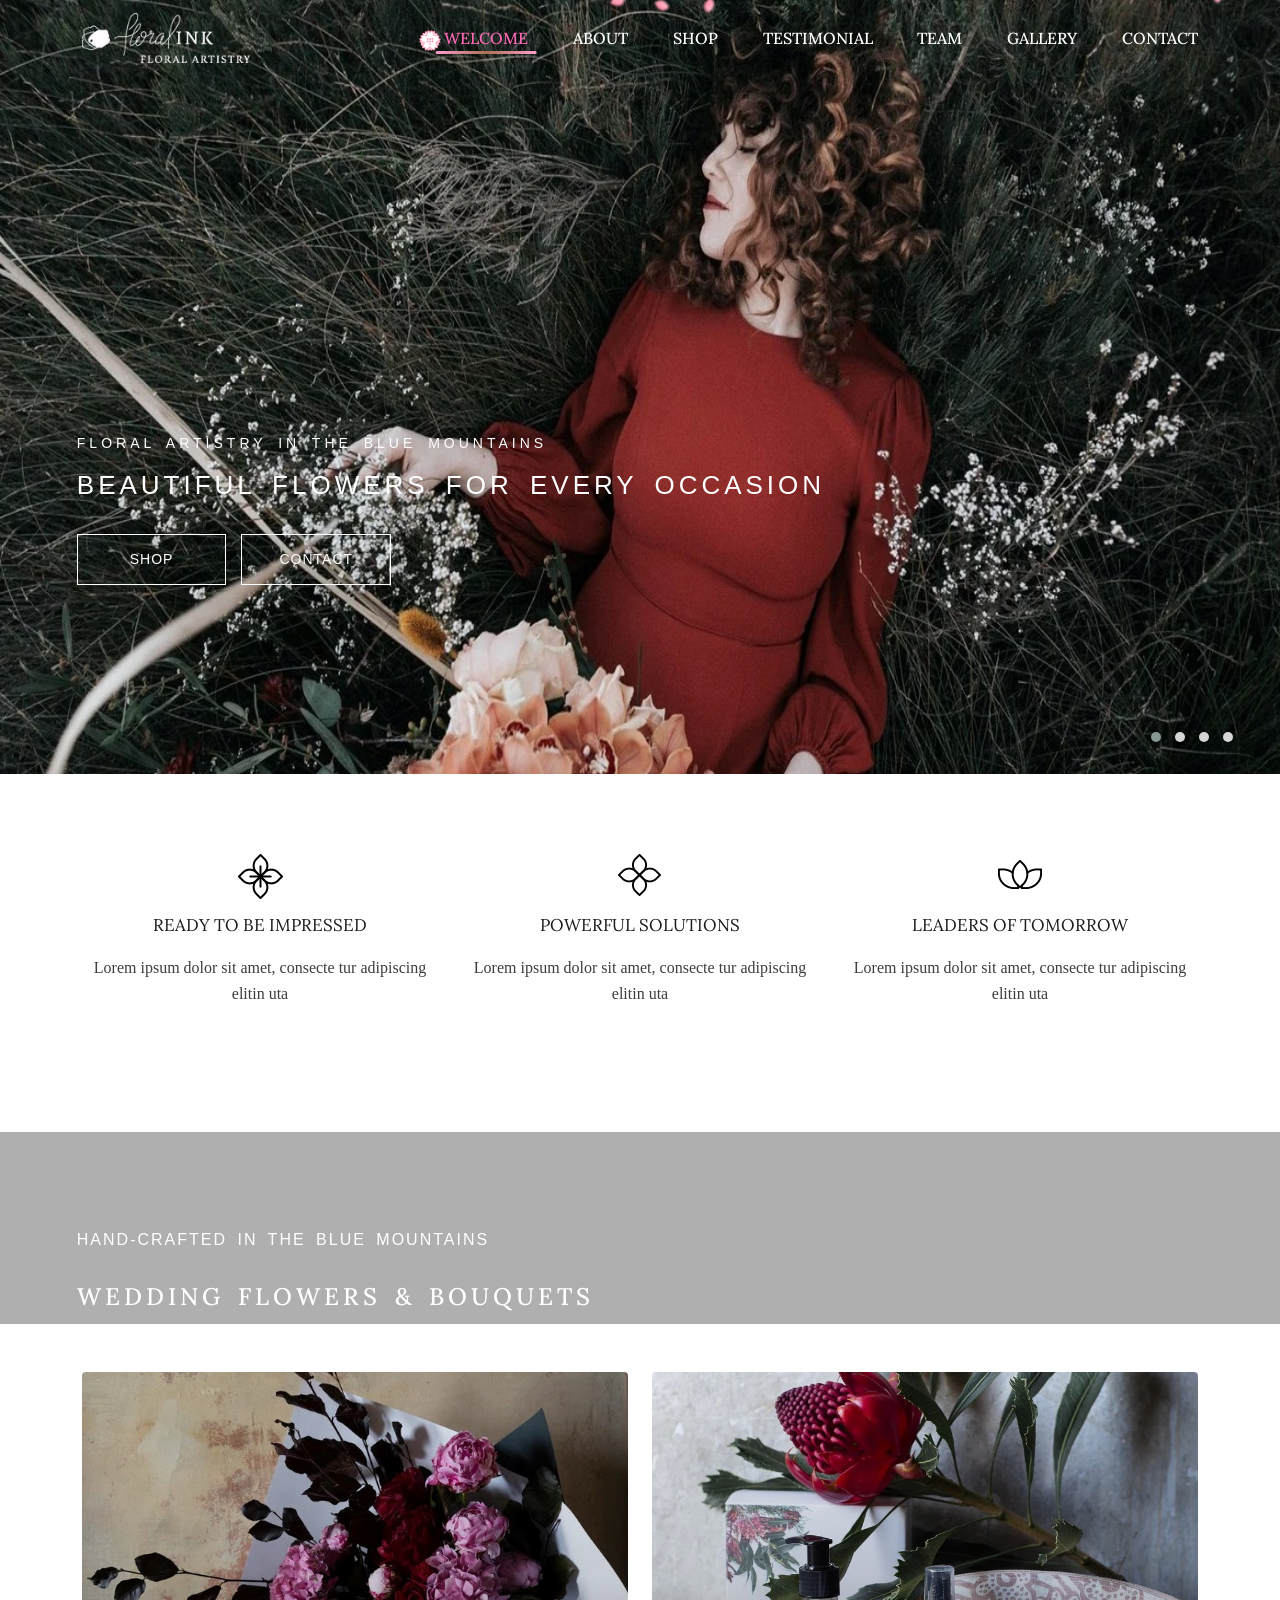
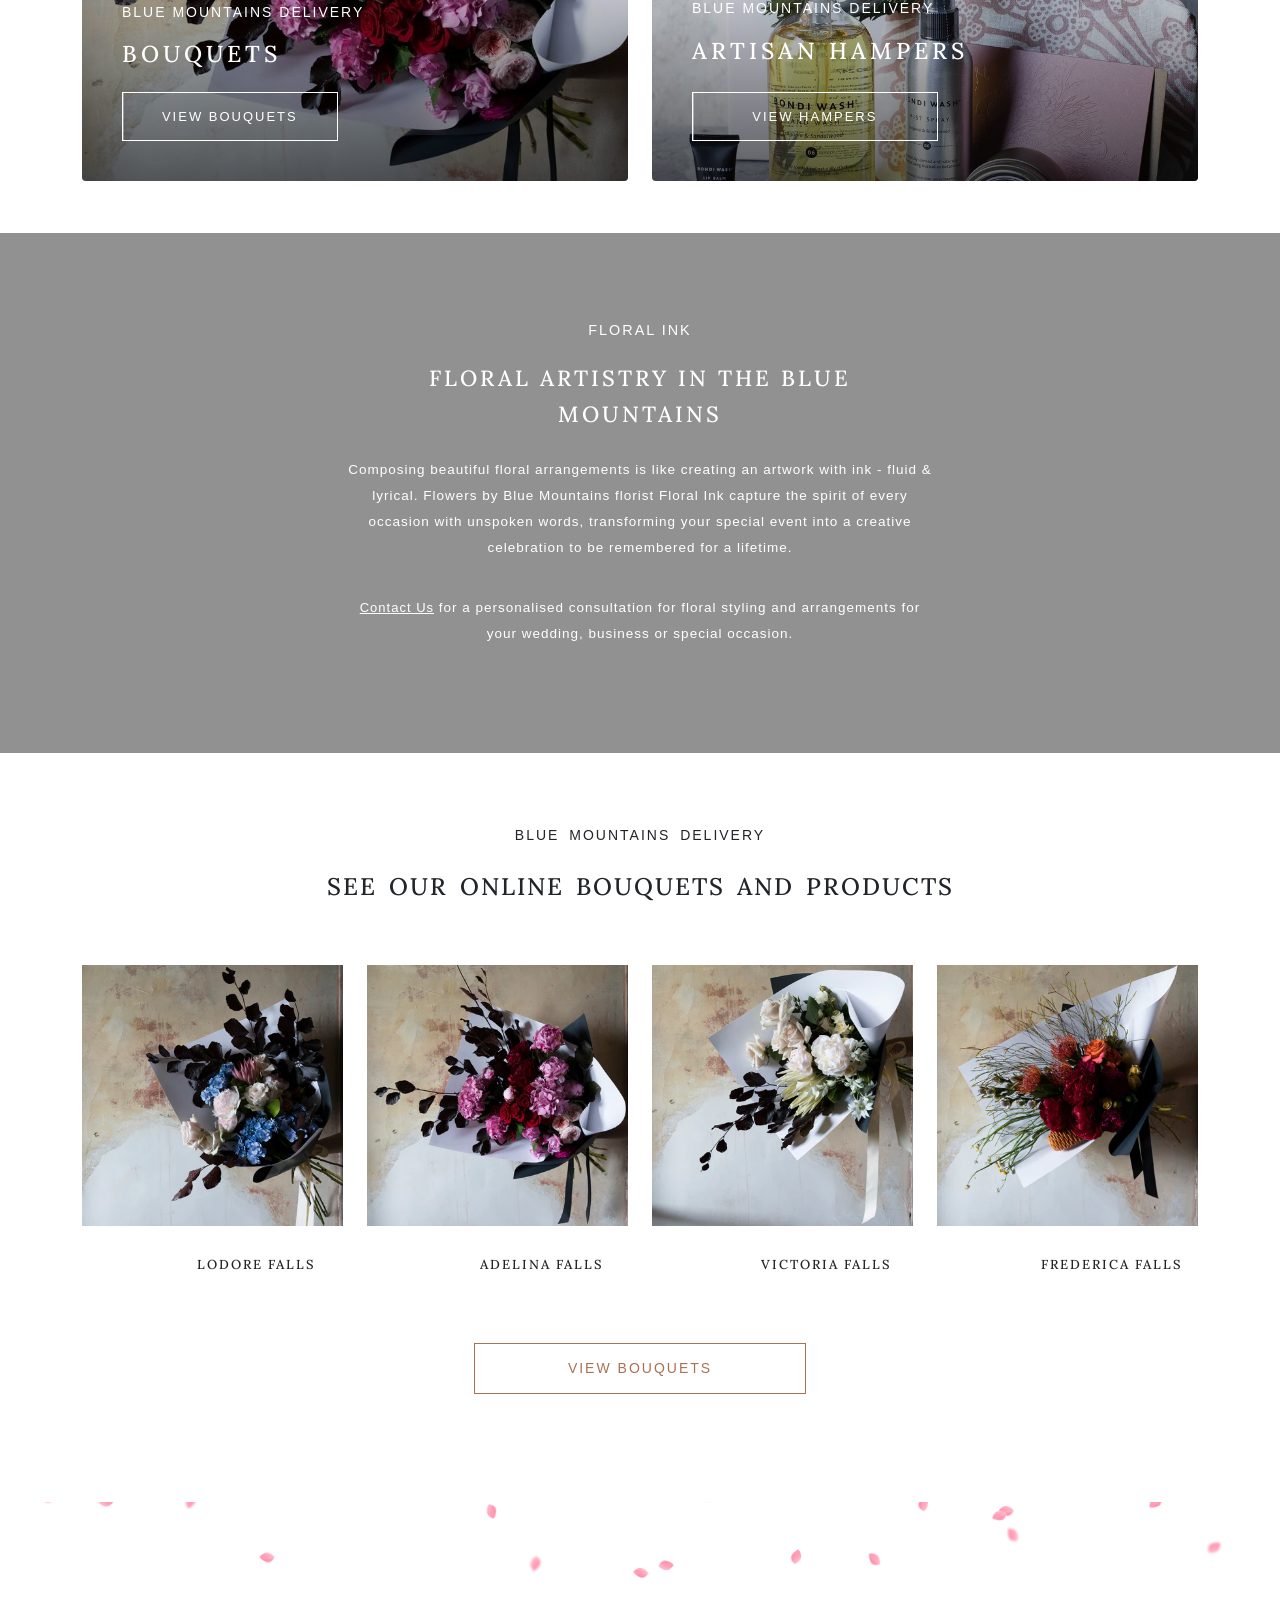
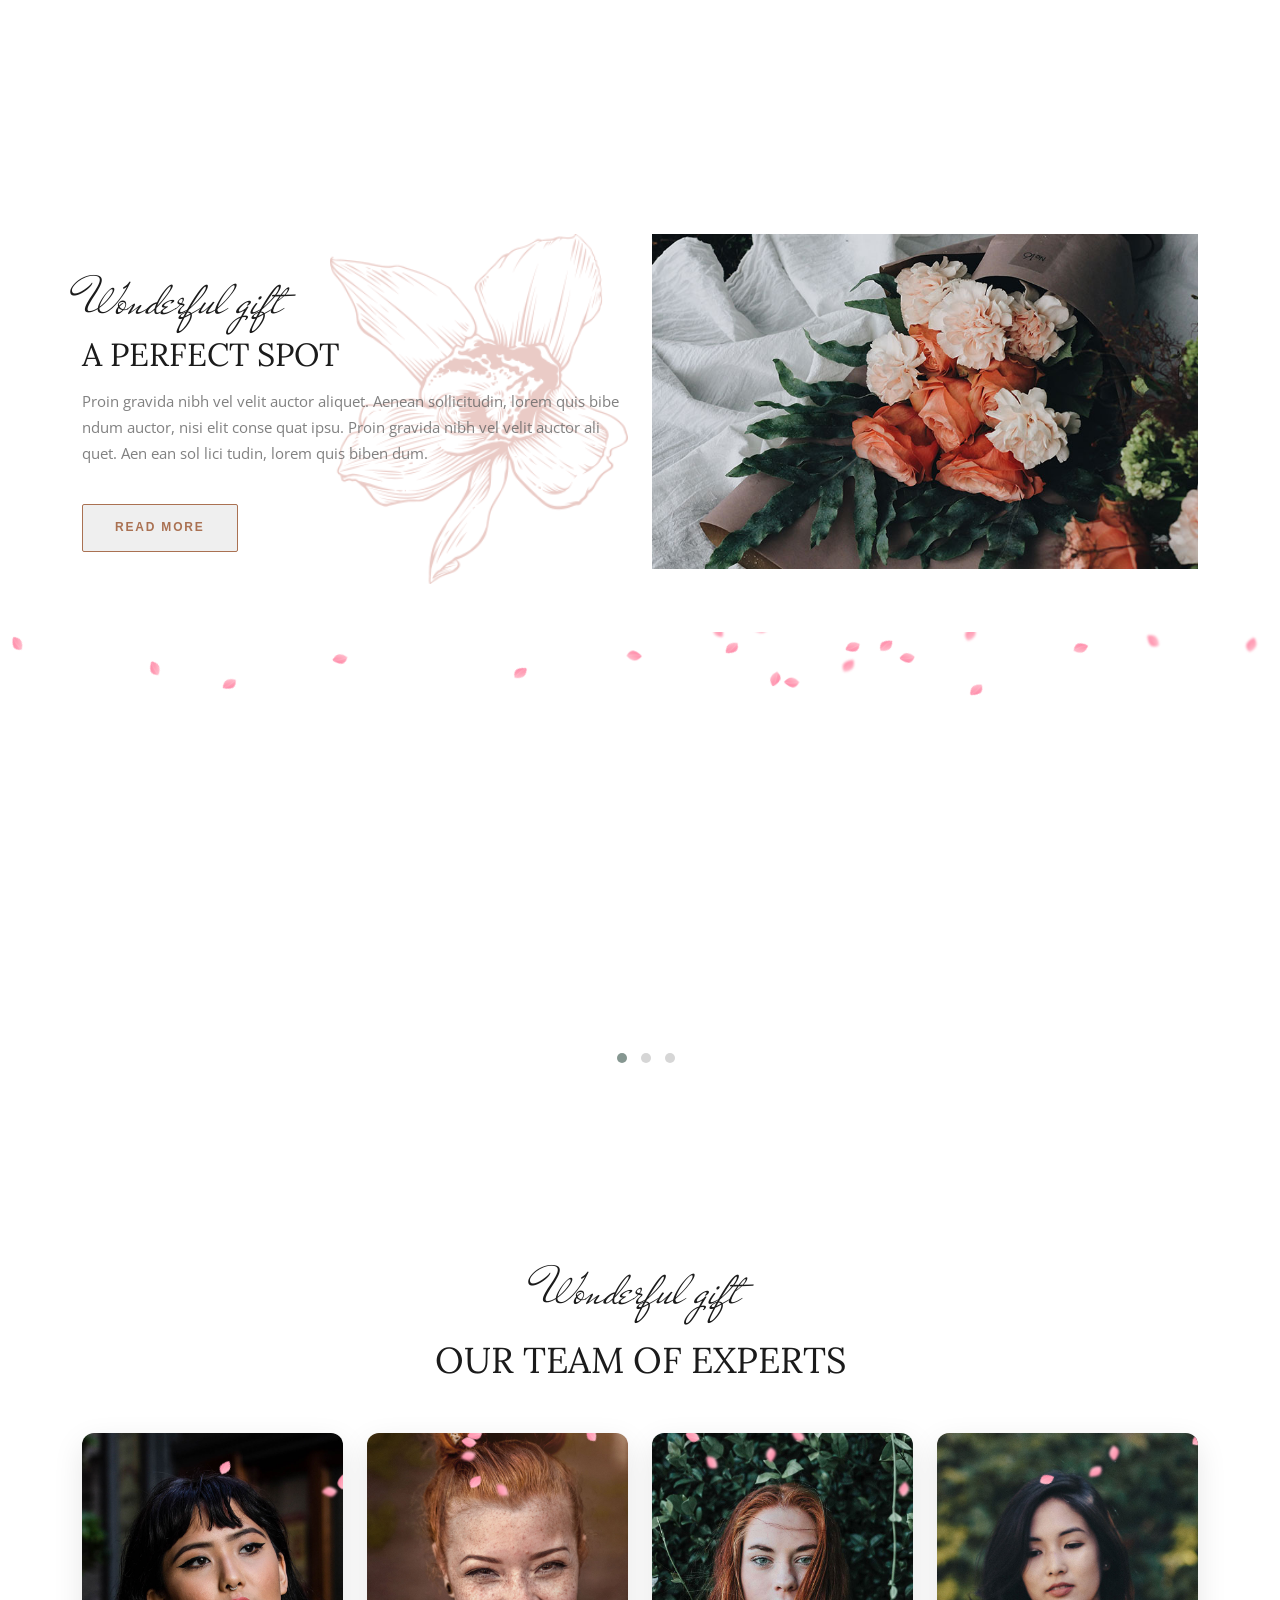
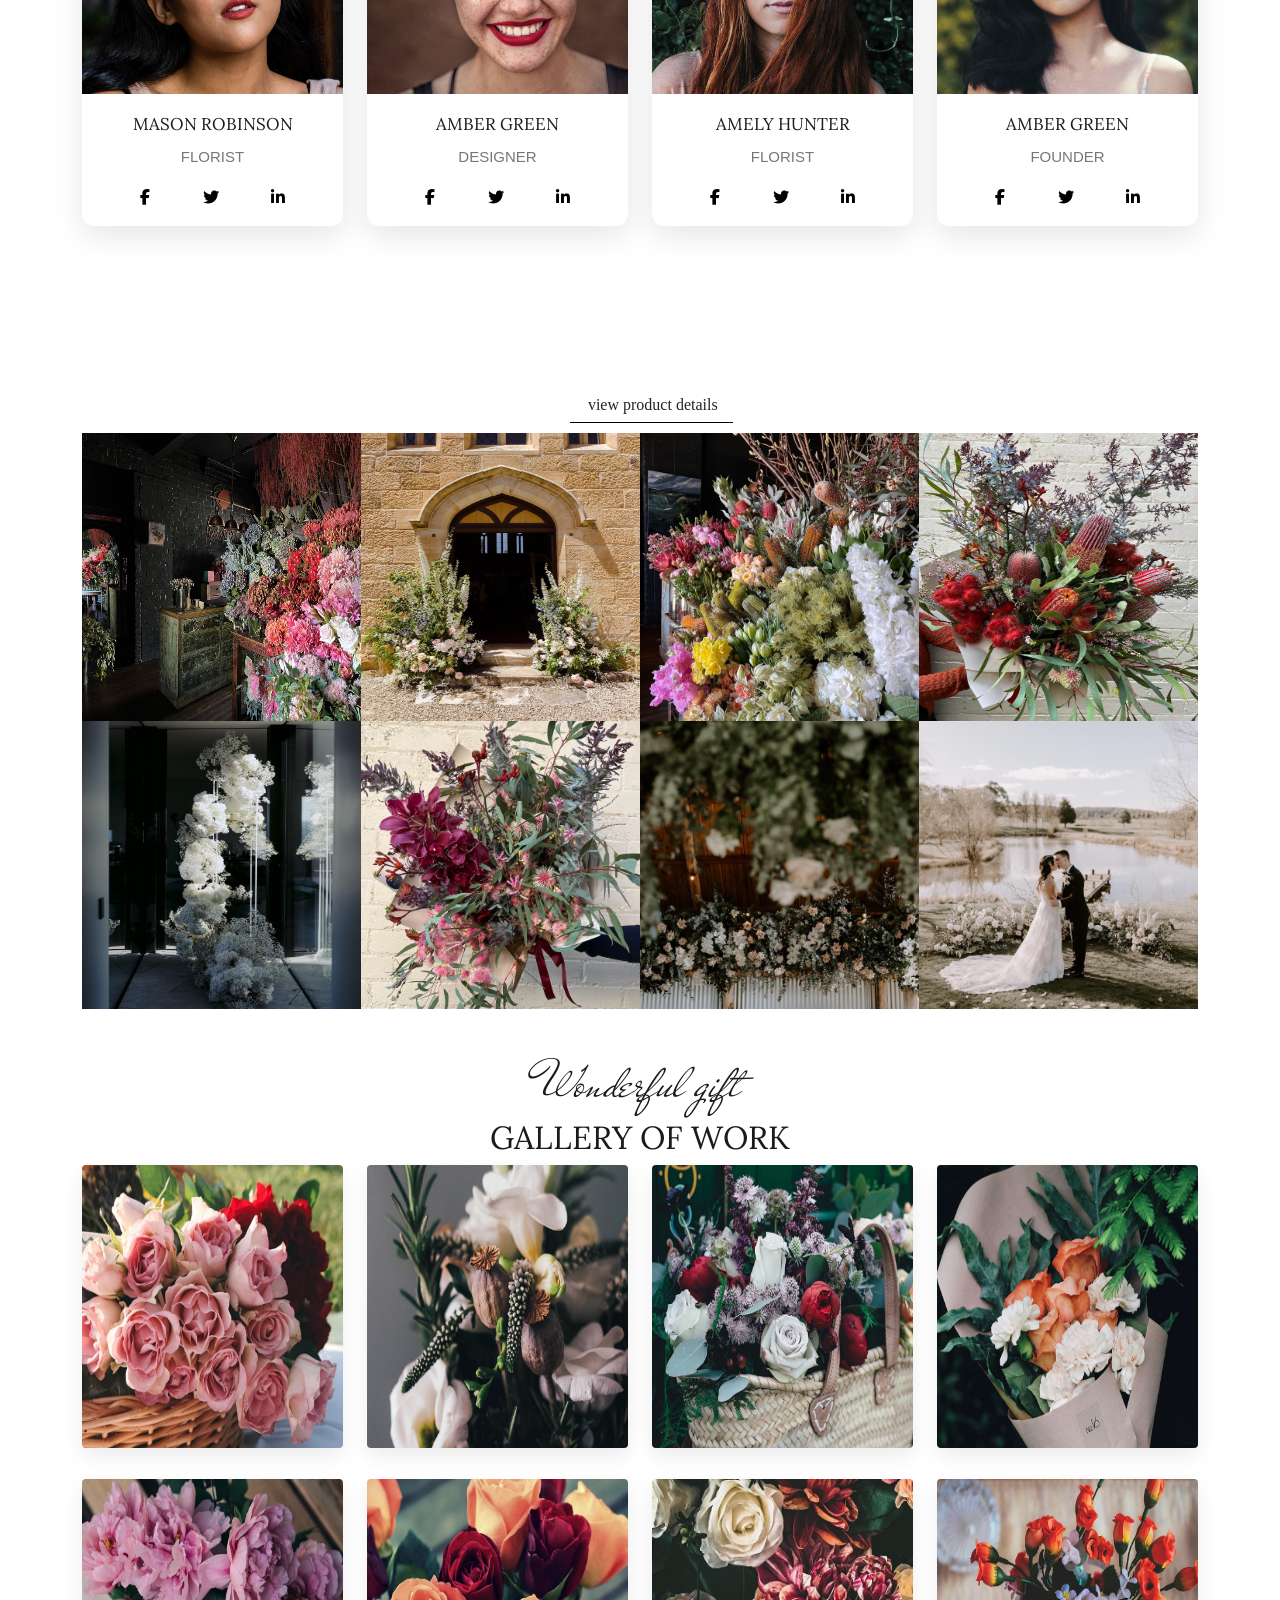
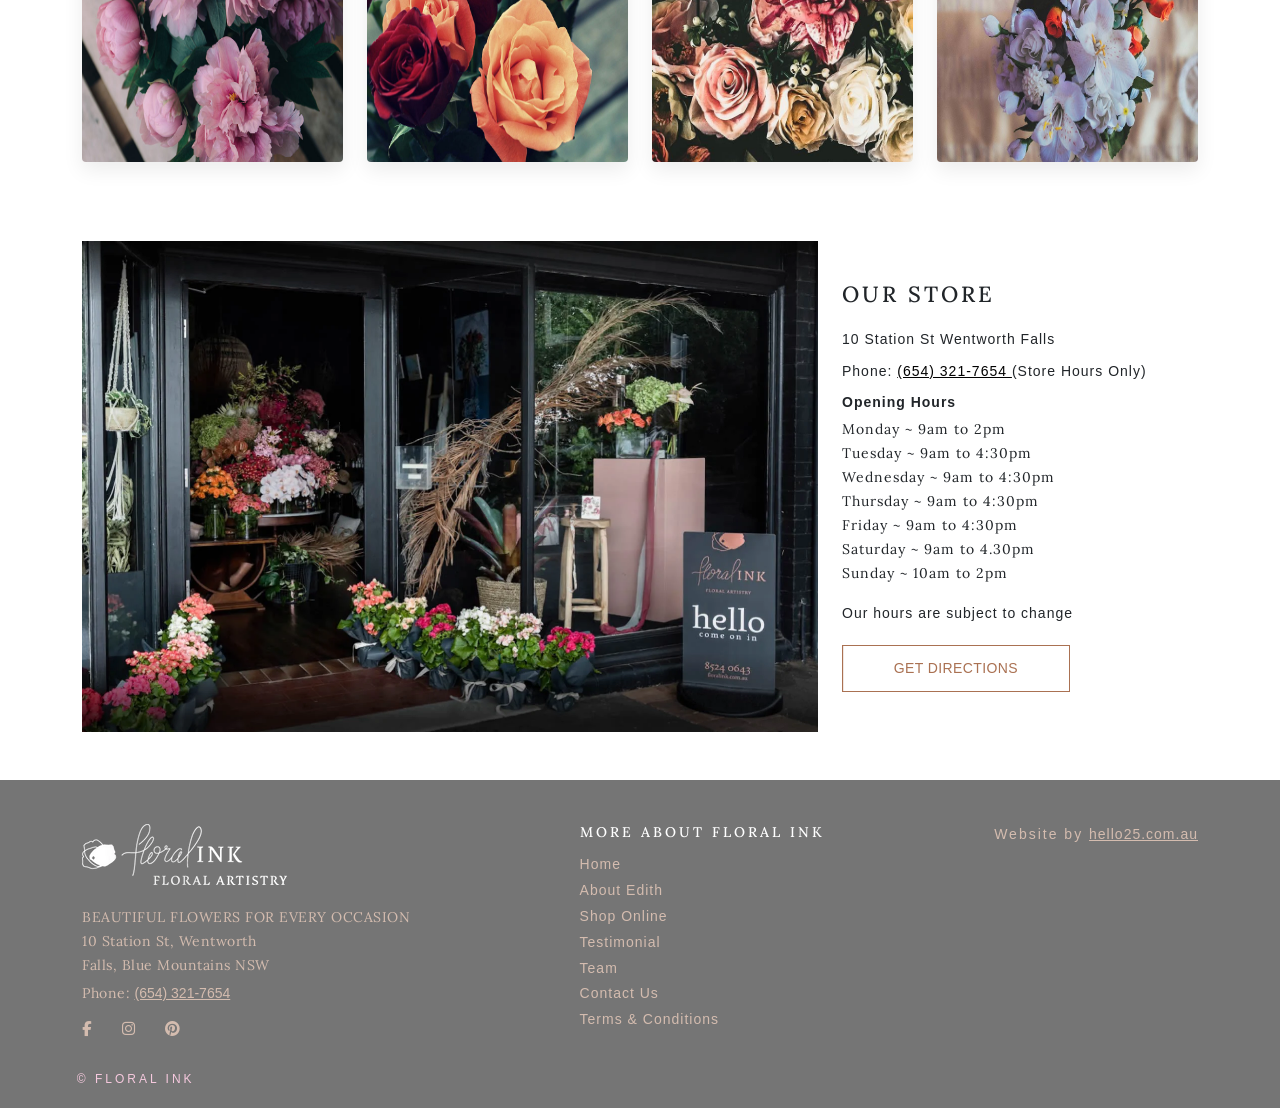
==== commit 9367888f: "added" ====
--- a/index.html
+++ b/index.html
@@ -999,7 +999,7 @@
 
             // physics
             petal.speedY = Math.random() * 0.5 + 0.5;   // gravity
-            petal.speedX = Math.random() * 1 - 0.2;     // drift
+            petal.speedX = Math.random() * 1 - 0.5;     // drift
             petal.rotation = Math.random() * 260;
             petal.rotateSpeed = Math.random() * 2 - 1;
 
@@ -1139,7 +1139,7 @@
 
             // physics
             petal.speedY = Math.random() * 0.5 + 0.5;   // gravity
-            petal.speedX = Math.random() * 1 - 0.2;     // drift
+            petal.speedX = Math.random() * 1 - 0.5;     // drift
             petal.rotation = Math.random() * 260;
             petal.rotateSpeed = Math.random() * 2 - 1;
 
@@ -1226,7 +1226,7 @@
 
             // physics
             petal.speedY = Math.random() * 0.5 + 0.5;   // gravity
-            petal.speedX = Math.random() * 1 - 0.2;     // drift
+            petal.speedX = Math.random() * 1 - 0.5;     // drift
             petal.rotation = Math.random() * 260;
             petal.rotateSpeed = Math.random() * 2 - 1;
 
@@ -1313,7 +1313,7 @@
 
             // physics
             petal.speedY = Math.random() * 0.5 + 0.5;   // gravity
-            petal.speedX = Math.random() * 1 - 0.2;     // drift
+            petal.speedX = Math.random() * 1 - 0.5;     // drift
             petal.rotation = Math.random() * 260;
             petal.rotateSpeed = Math.random() * 2 - 1;
 
--- a/css/style.css
+++ b/css/style.css
@@ -656,8 +656,8 @@
     position: relative;
     background-image: url("../images/wedding_005_1400x.webp");
     width: 100%;
-    height: auto;
-    padding: 14em 0;
+    height: 100%;
+    padding: 6em 0;
     background-position: top;
     background-size: cover;
     background-repeat: no-repeat;
@@ -2486,10 +2486,6 @@
     aspect-ratio: 3 / 2.4;
   }
 
-  .img-sec{
-    padding: 10em 0;
-  }
-
   .img-text{
     top: 40%;
   }
@@ -2633,8 +2629,8 @@
     font-size: 12px;
   }
 
-  .middle-bttn1{
-   width: 52%;
+  .middle-bttn, .middle-bttn1{
+   width: 48%;
   }
 }
 @media only screen and (max-width: 469.8px){
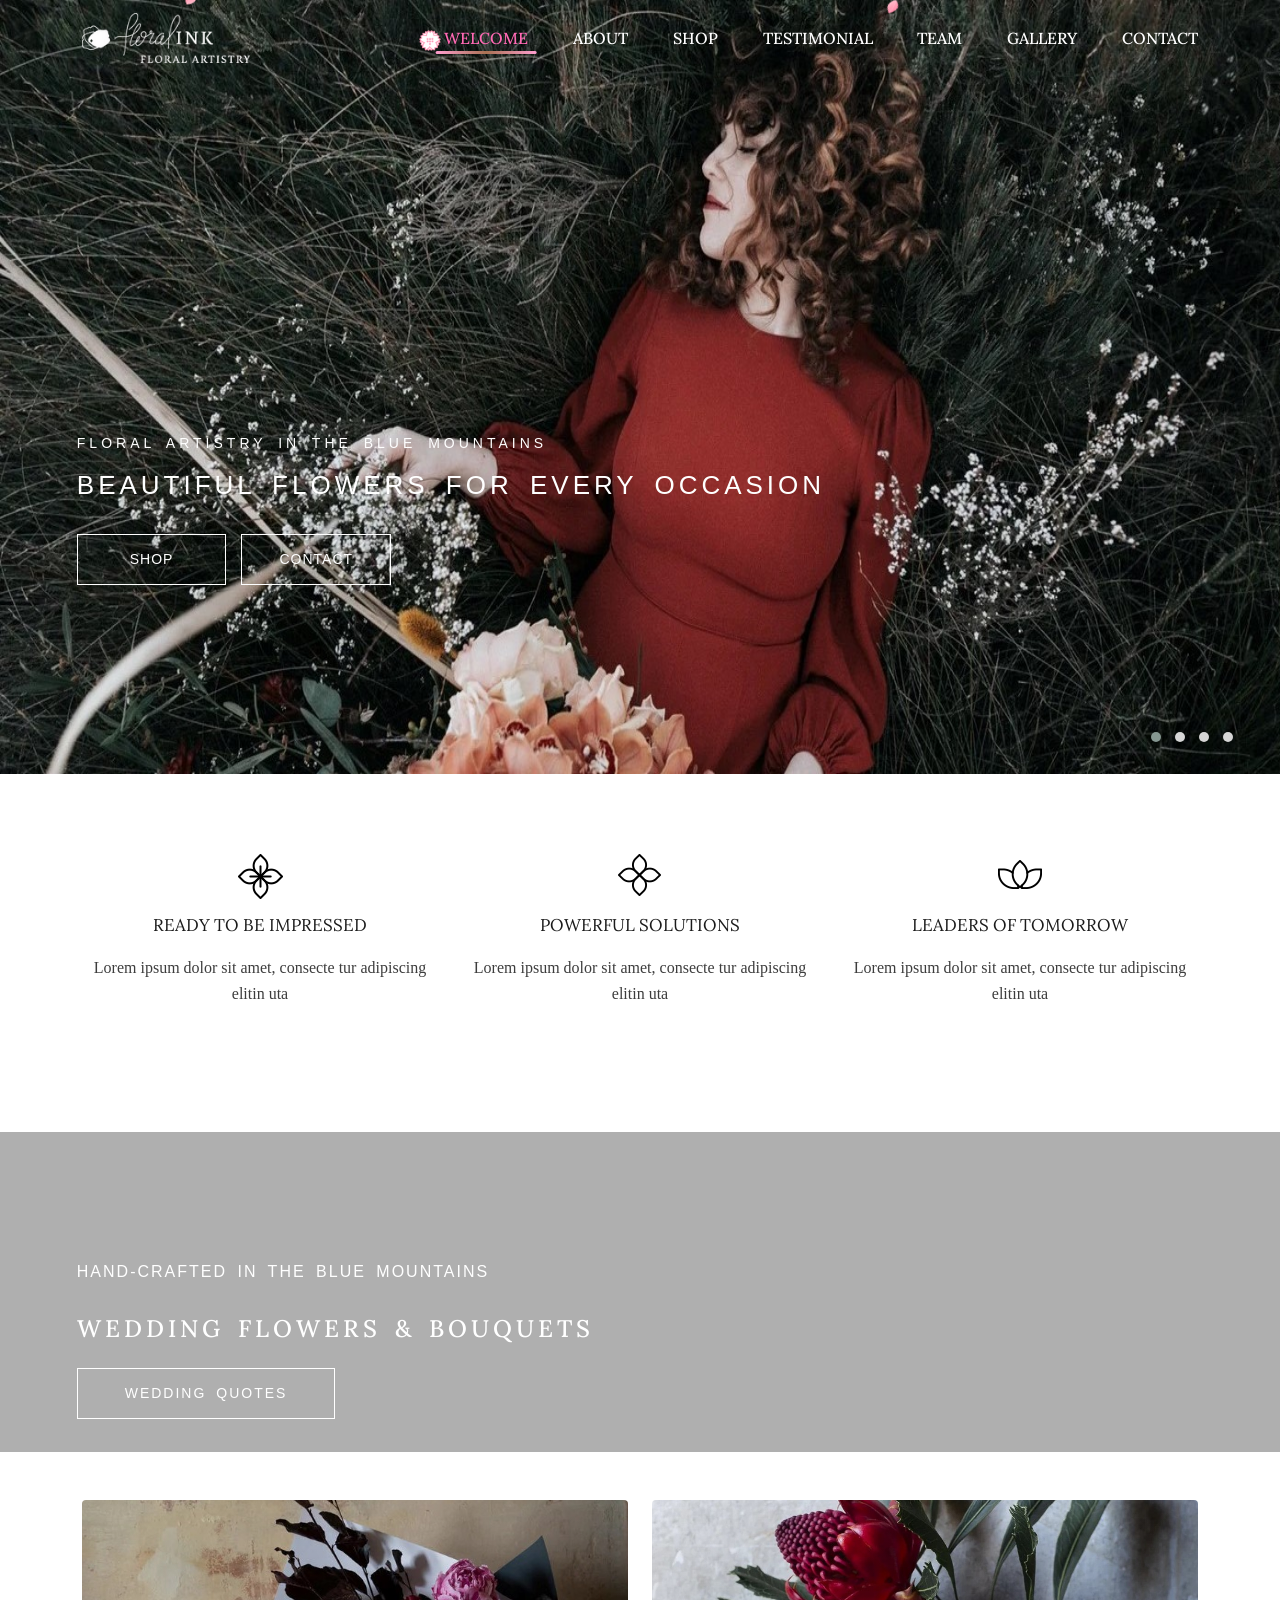
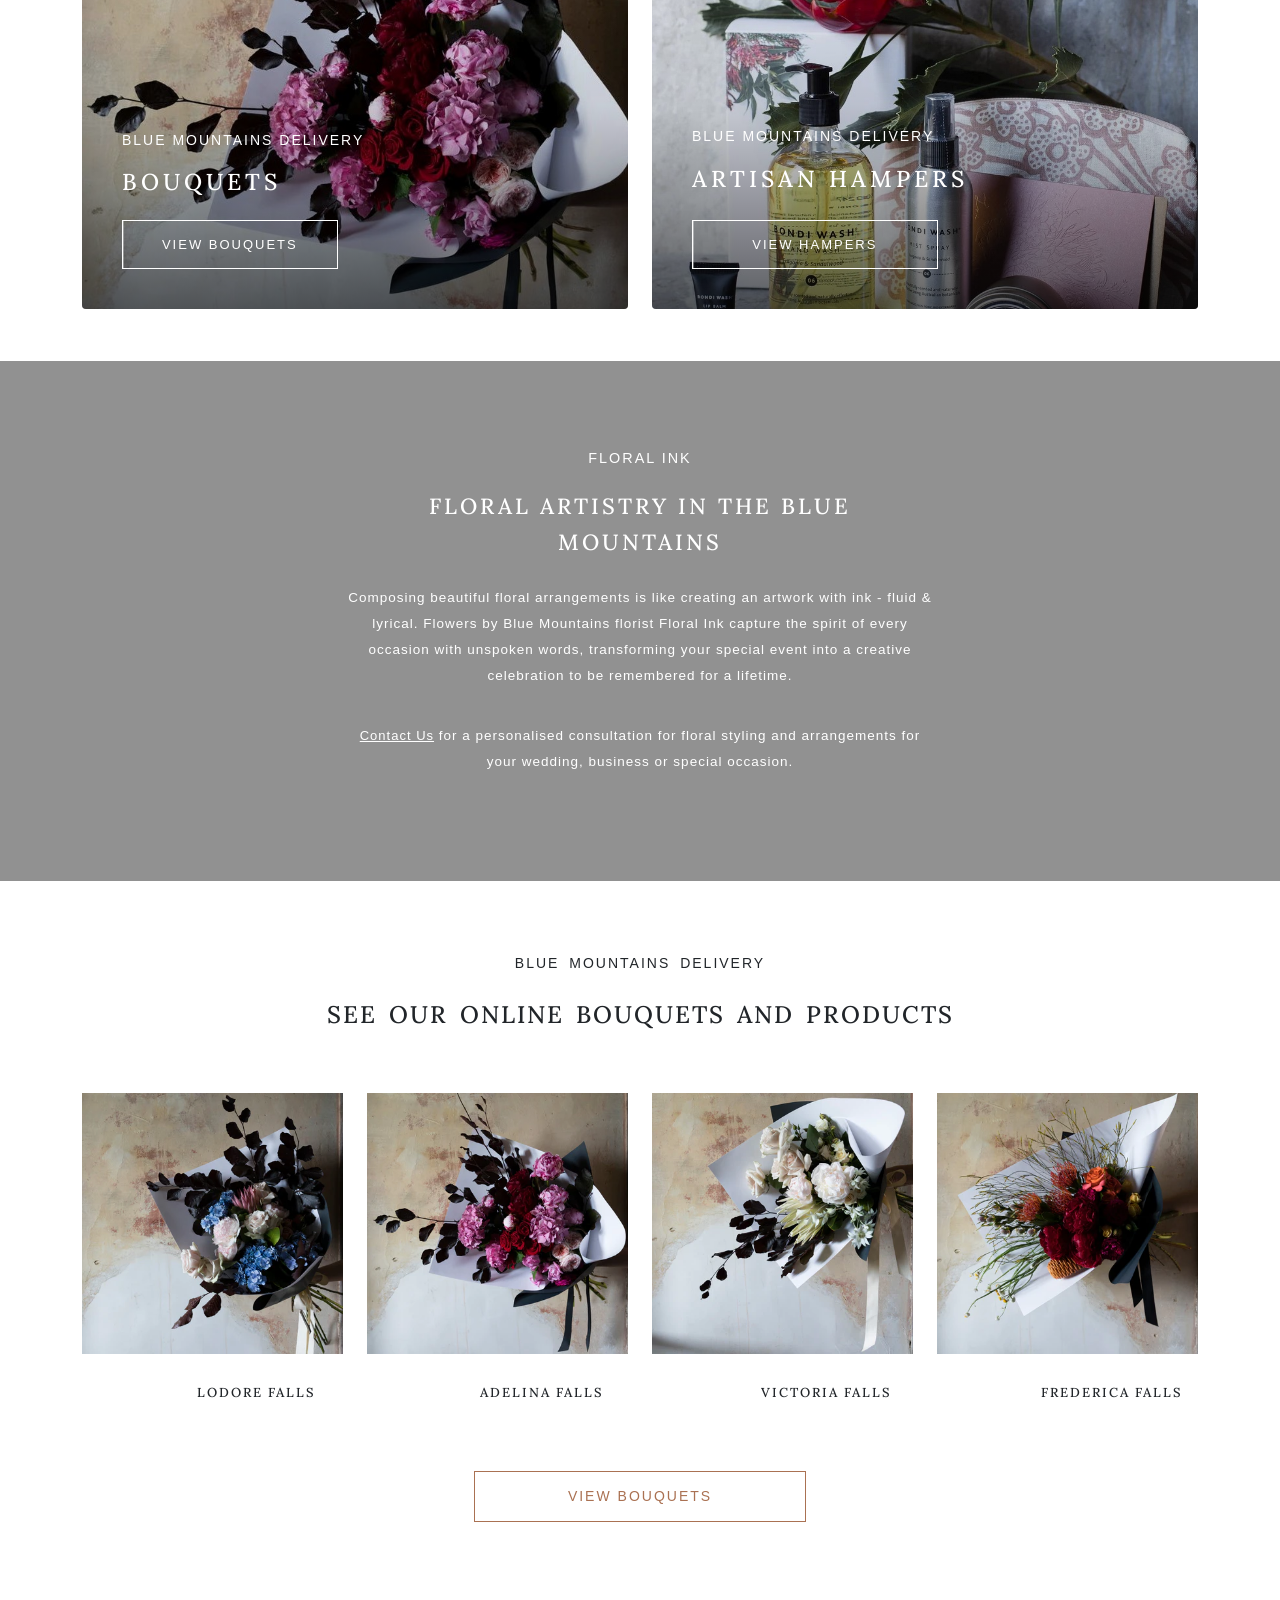
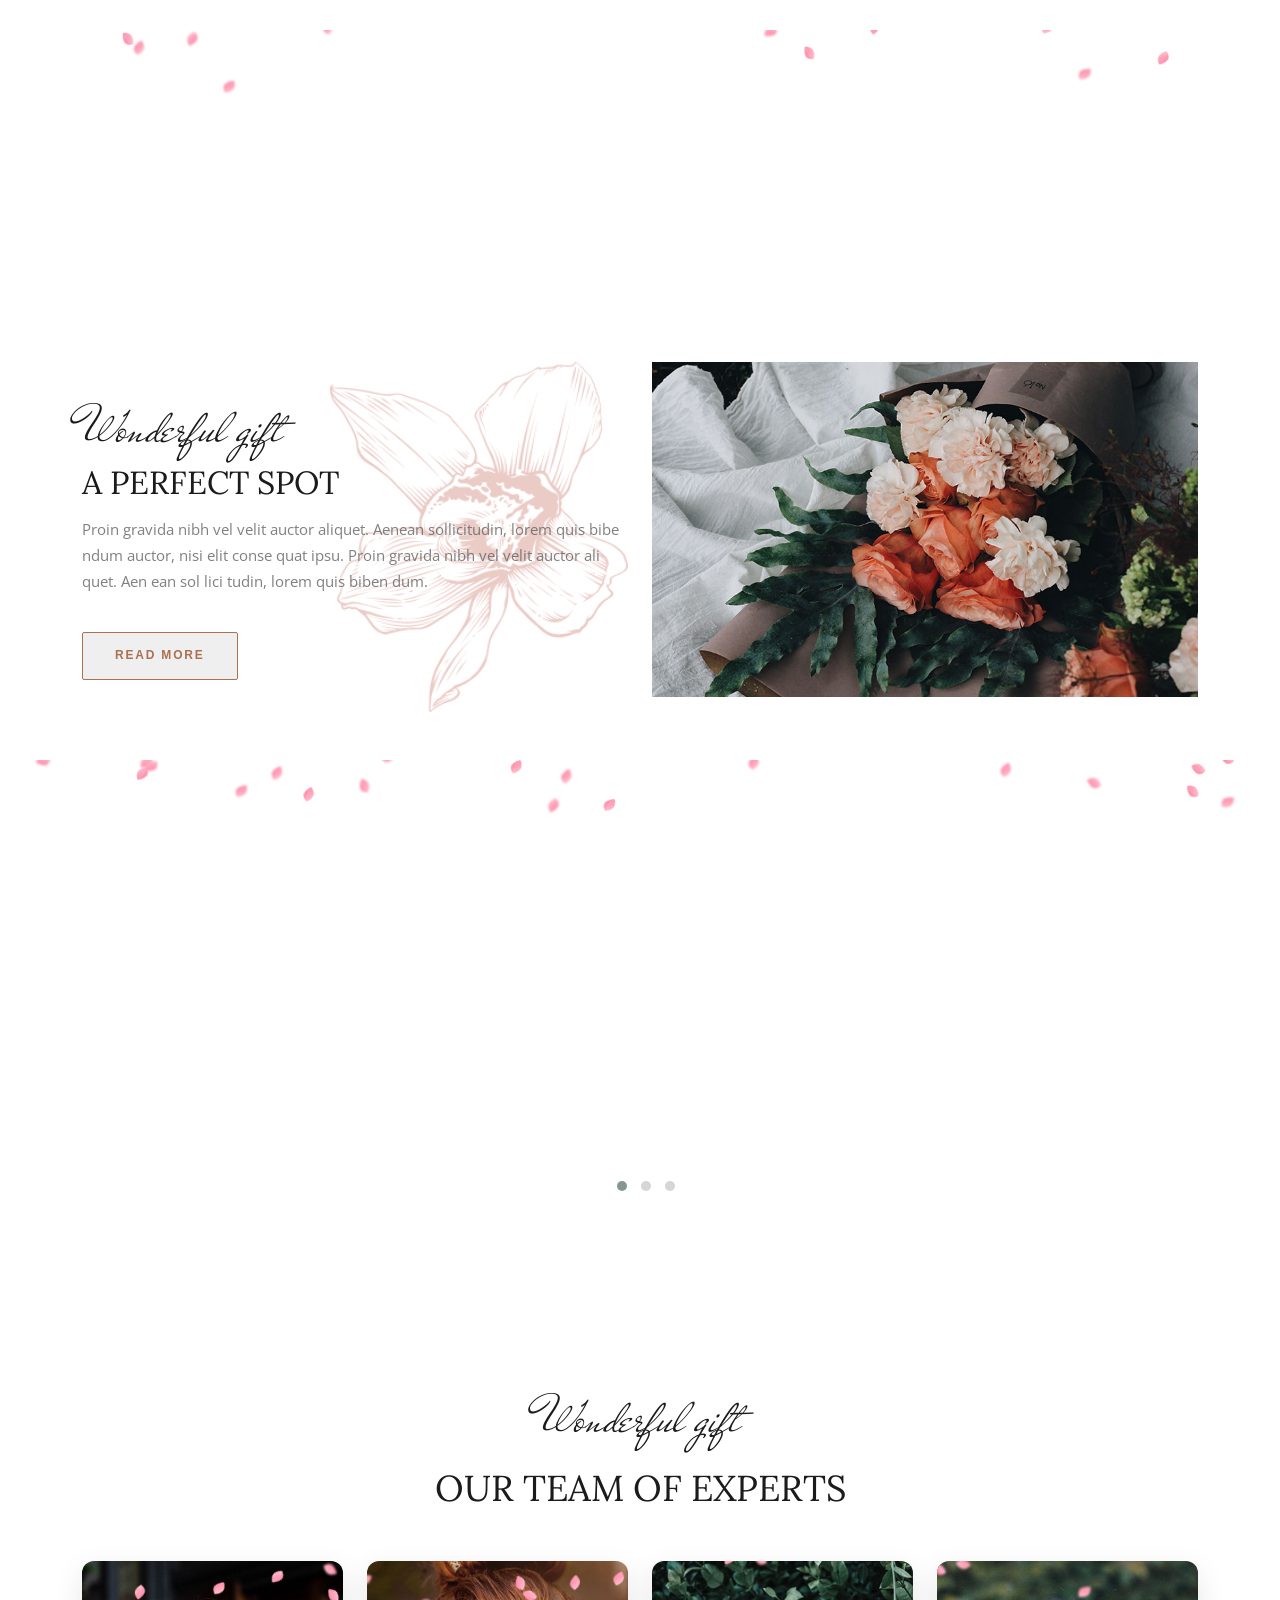
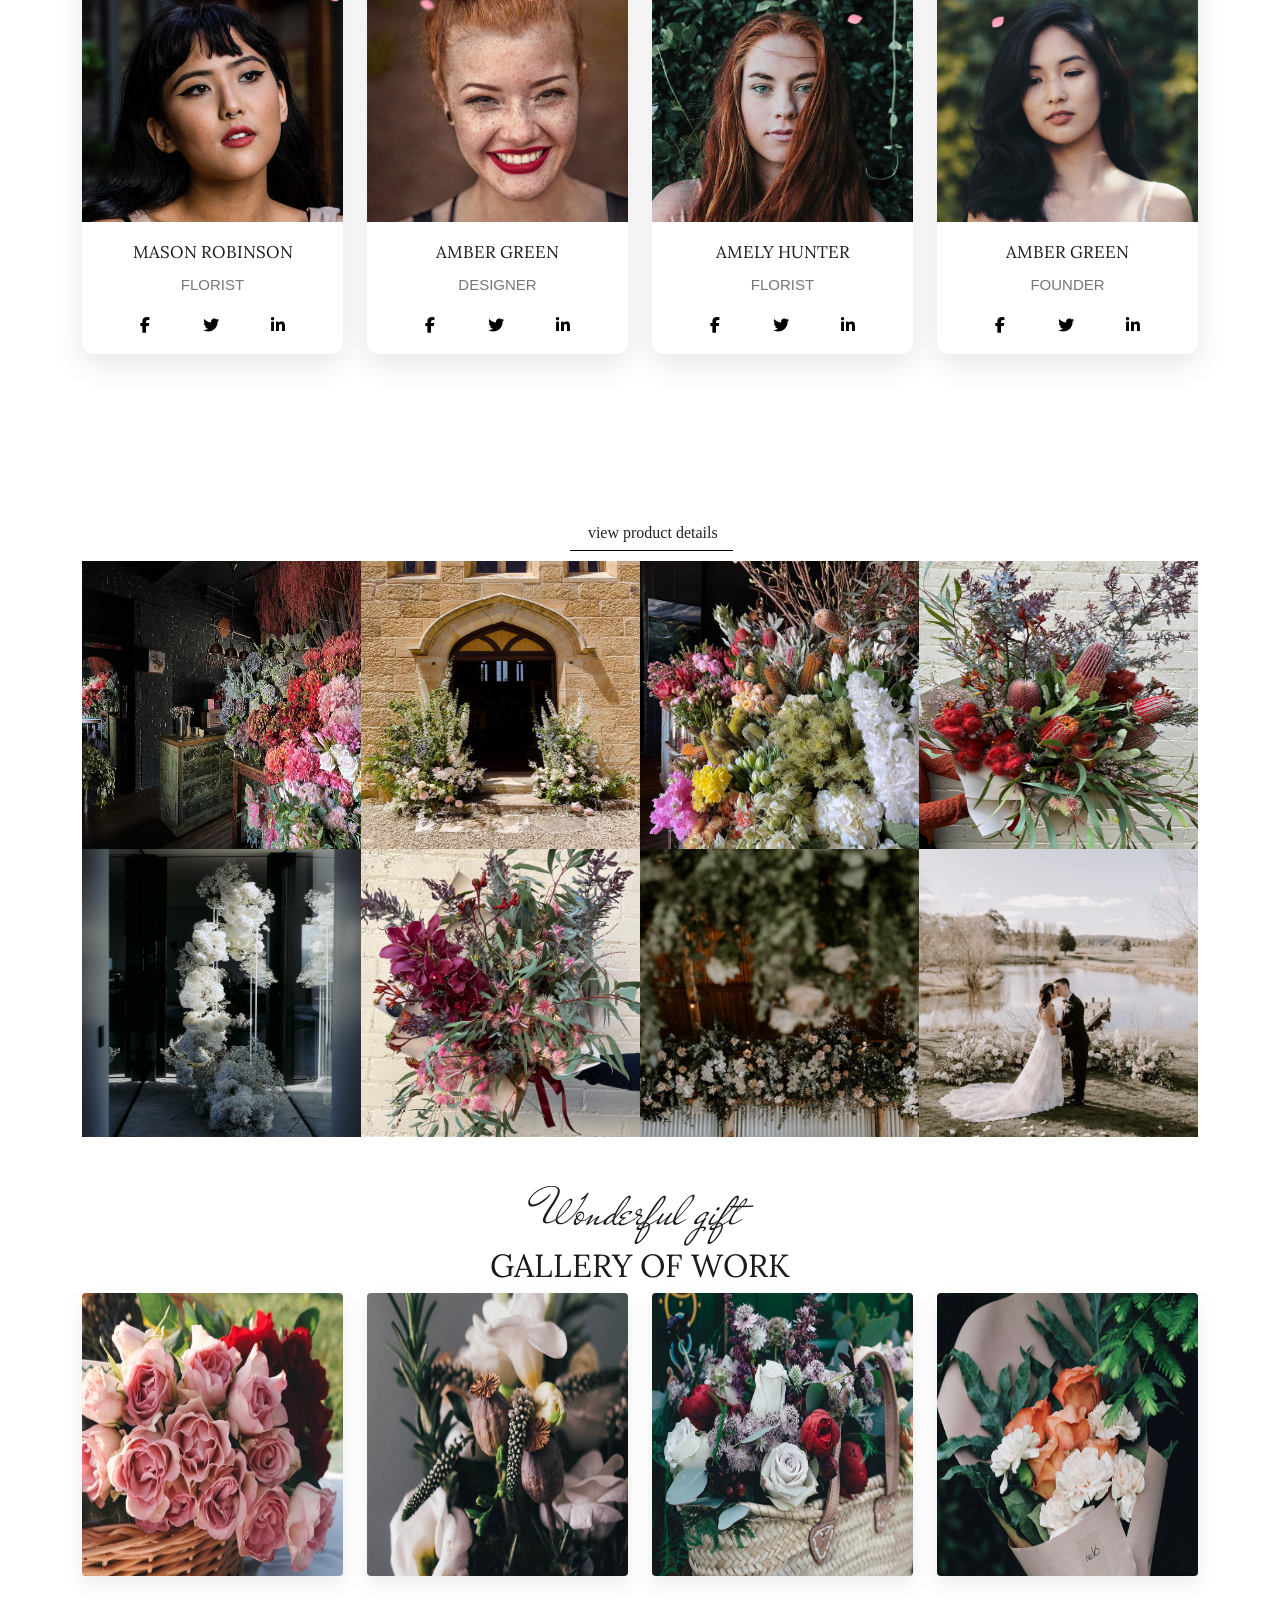
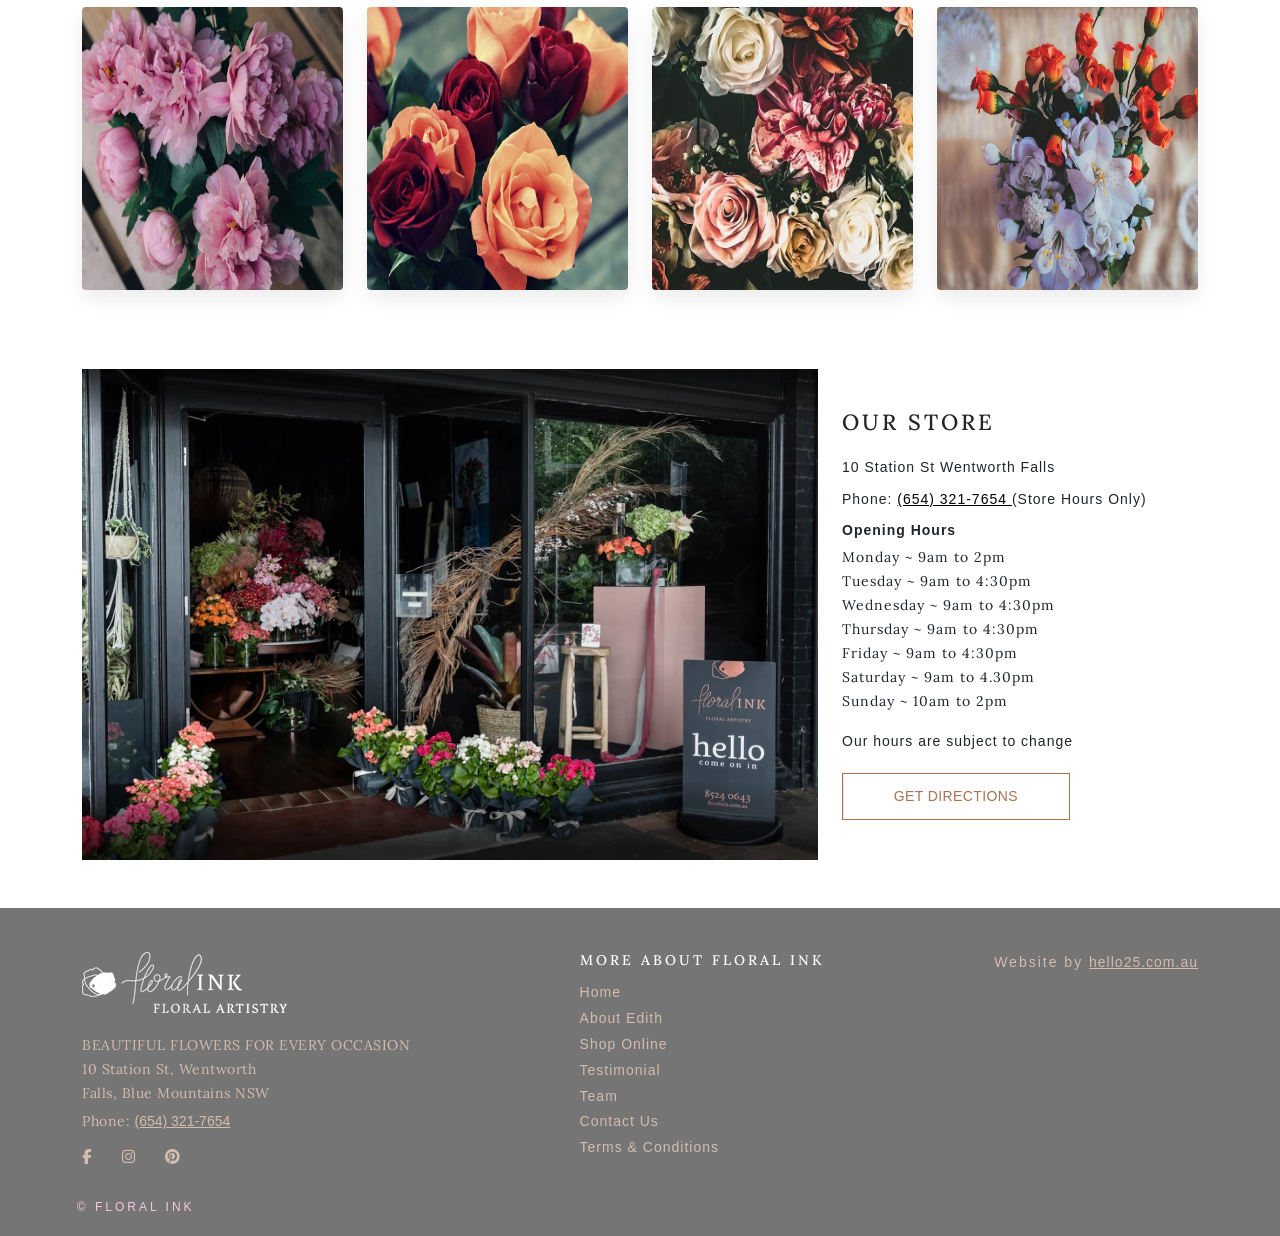
==== commit 801d2ed9: "added" ====
--- a/index.html
+++ b/index.html
@@ -1382,9 +1382,9 @@
 
          $(window).scroll(function() {
 
-    let oTop = $('.clients').offset().top - window.innerHeight;
-
-    if (!counted && $(window).scrollTop() > oTop) {
+        let oTop = $('.clients').offset().top - window.innerHeight;
+
+        if (!counted && $(window).scrollTop() > oTop) {
       
       $('.client-c').each(function () {
         let $this = $(this);
@@ -1432,9 +1432,9 @@
       counted = true; // run only once
     }
 
-   });
-
-   });
+      });
+
+      });
     </script>
 
     <script>
--- a/css/style.css
+++ b/css/style.css
@@ -657,14 +657,14 @@
     background-image: url("../images/wedding_005_1400x.webp");
     width: 100%;
     height: 100%;
-    padding: 6em 0;
-    background-position: top;
+    padding: 10em 0;
+    background-position: center;
+    background-repeat: no-repeat;
     background-size: cover;
-    background-repeat: no-repeat;
     background-attachment: fixed;
-    display:flex;
-    align-items:center;
-    justify-content:center;
+    display: flex;
+    align-items: center;
+    justify-content: center;
   }
   .overlay{
     position: absolute;
@@ -677,7 +677,7 @@
   }
   .img-text{
     position: absolute;
-    top: 50%;
+    top: 40%;
     left: 6%;
     color: white;
     letter-spacing: 2px;
@@ -2485,10 +2485,6 @@
   .flower-img, .flower-img1 {
     aspect-ratio: 3 / 2.4;
   }
-
-  .img-text{
-    top: 40%;
-  }
   
 
   .floral-text{
@@ -2630,7 +2626,7 @@
   }
 
   .middle-bttn, .middle-bttn1{
-   width: 48%;
+   width: auto;
   }
 }
 @media only screen and (max-width: 469.8px){
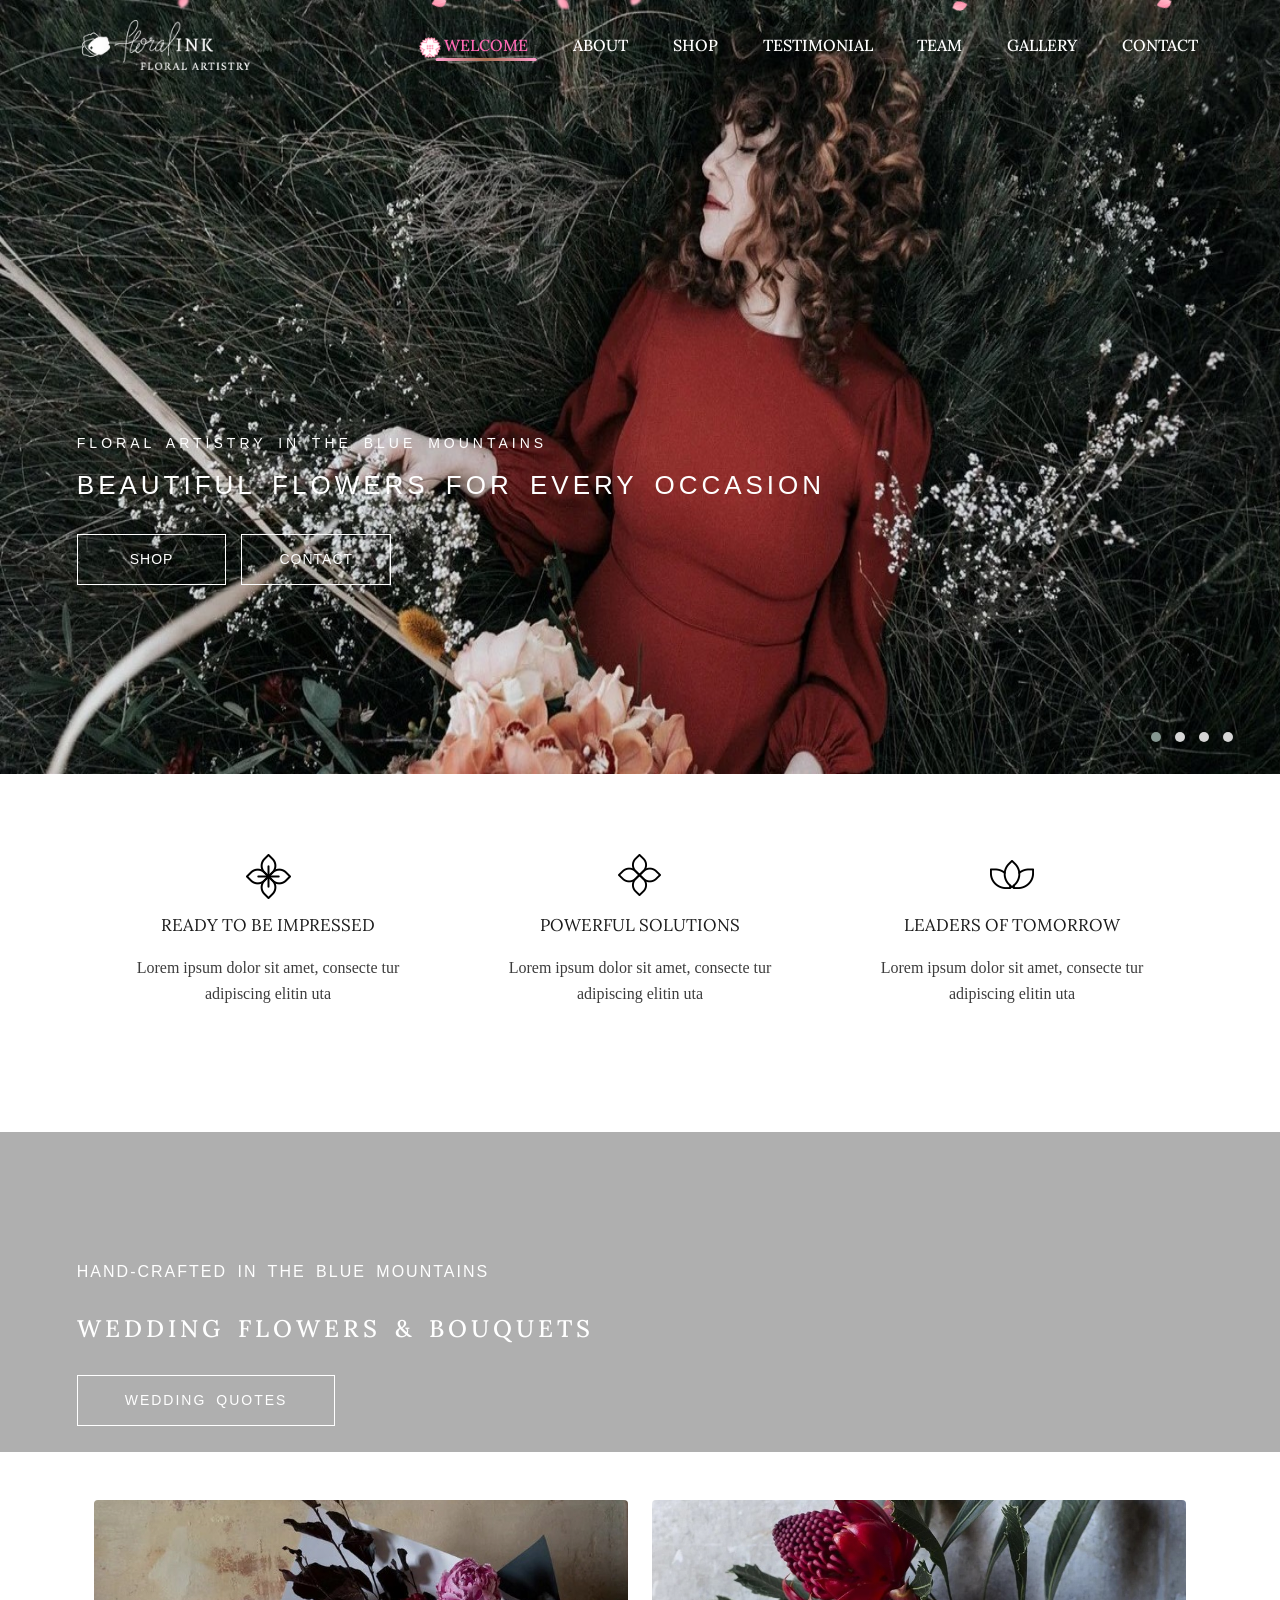
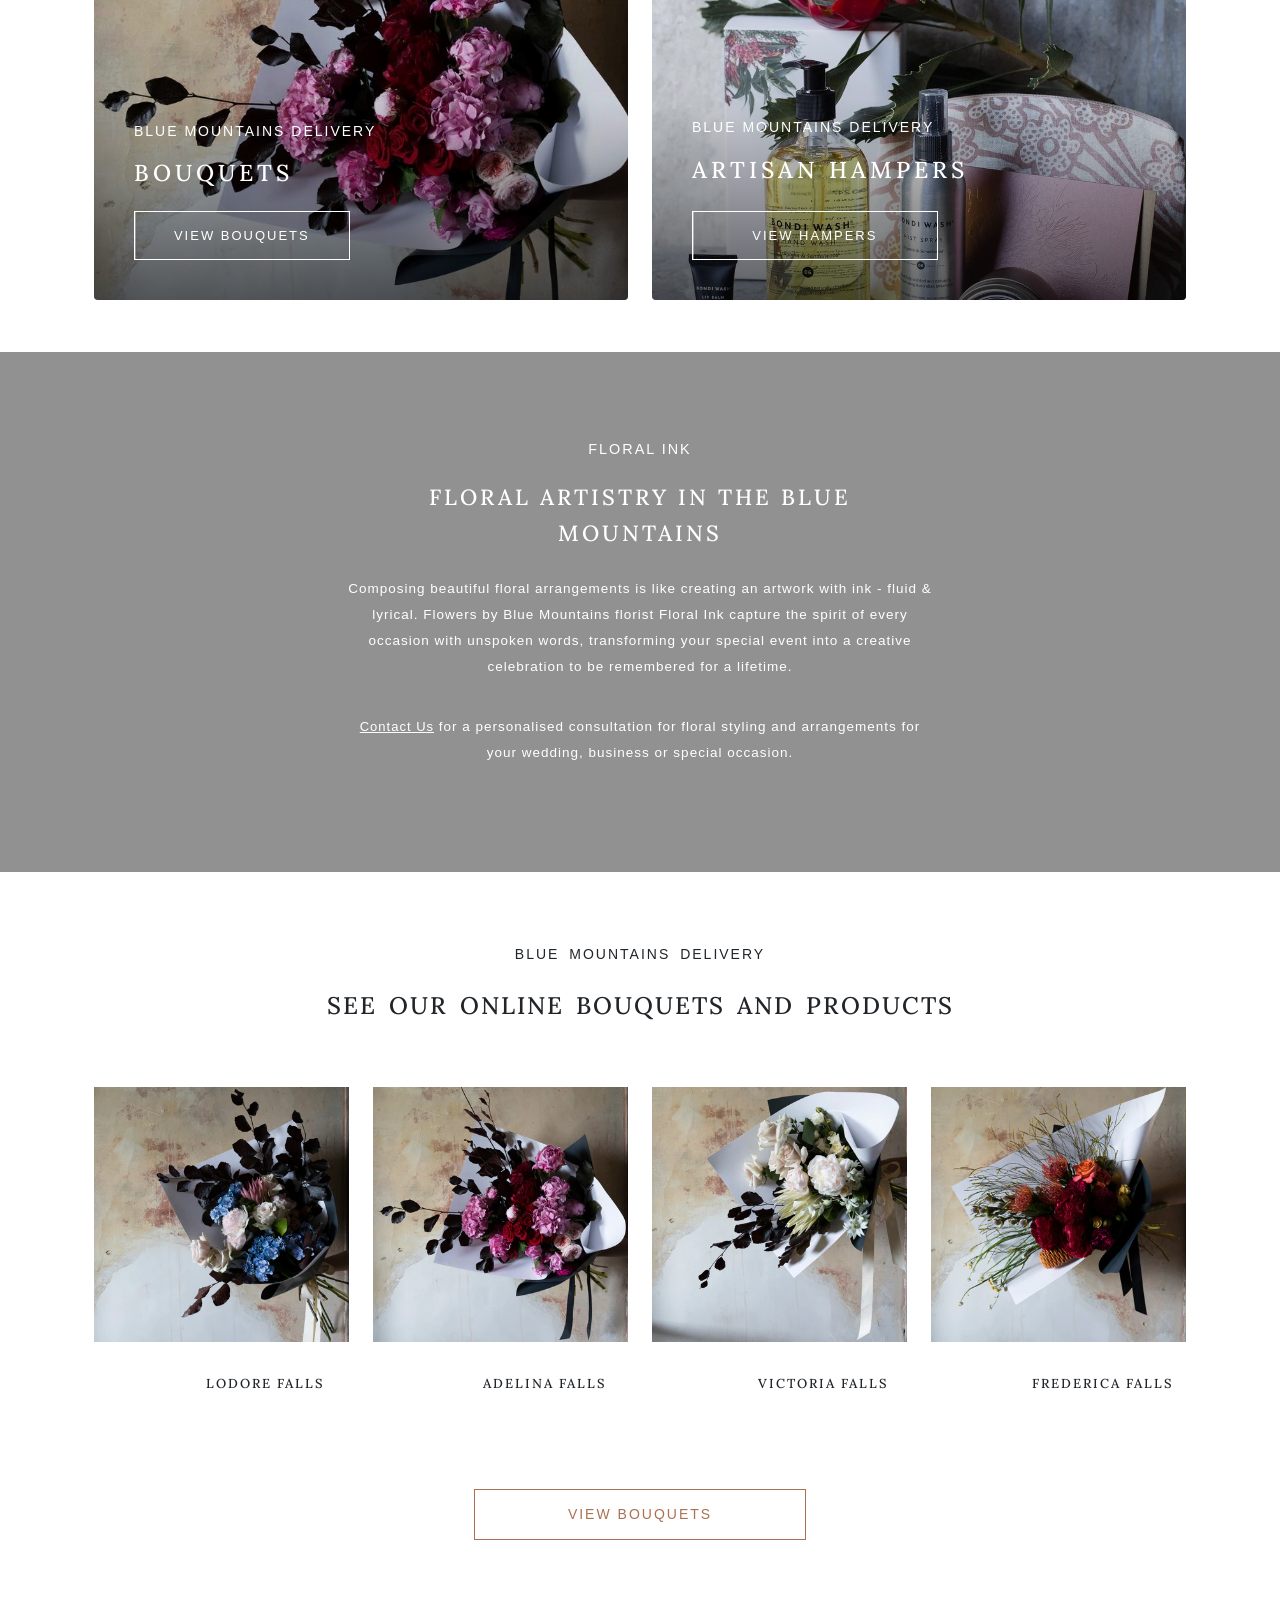
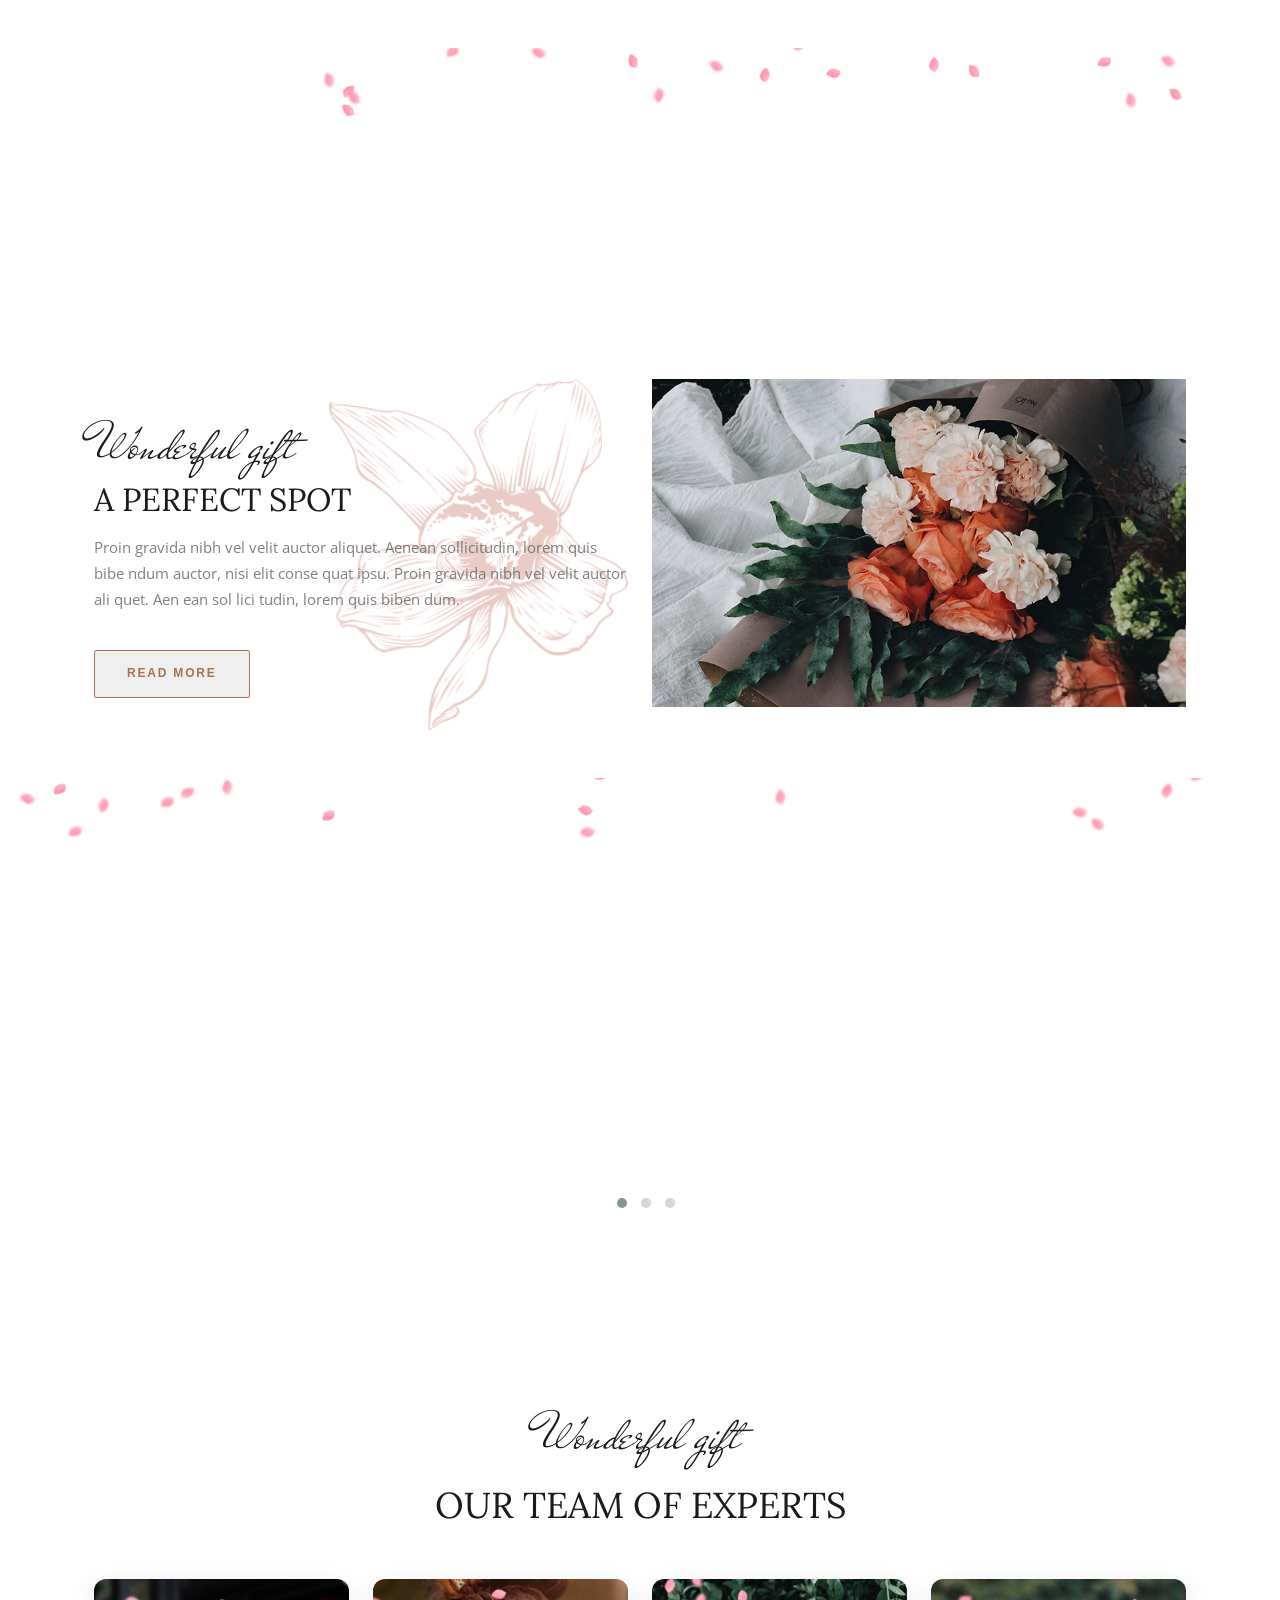
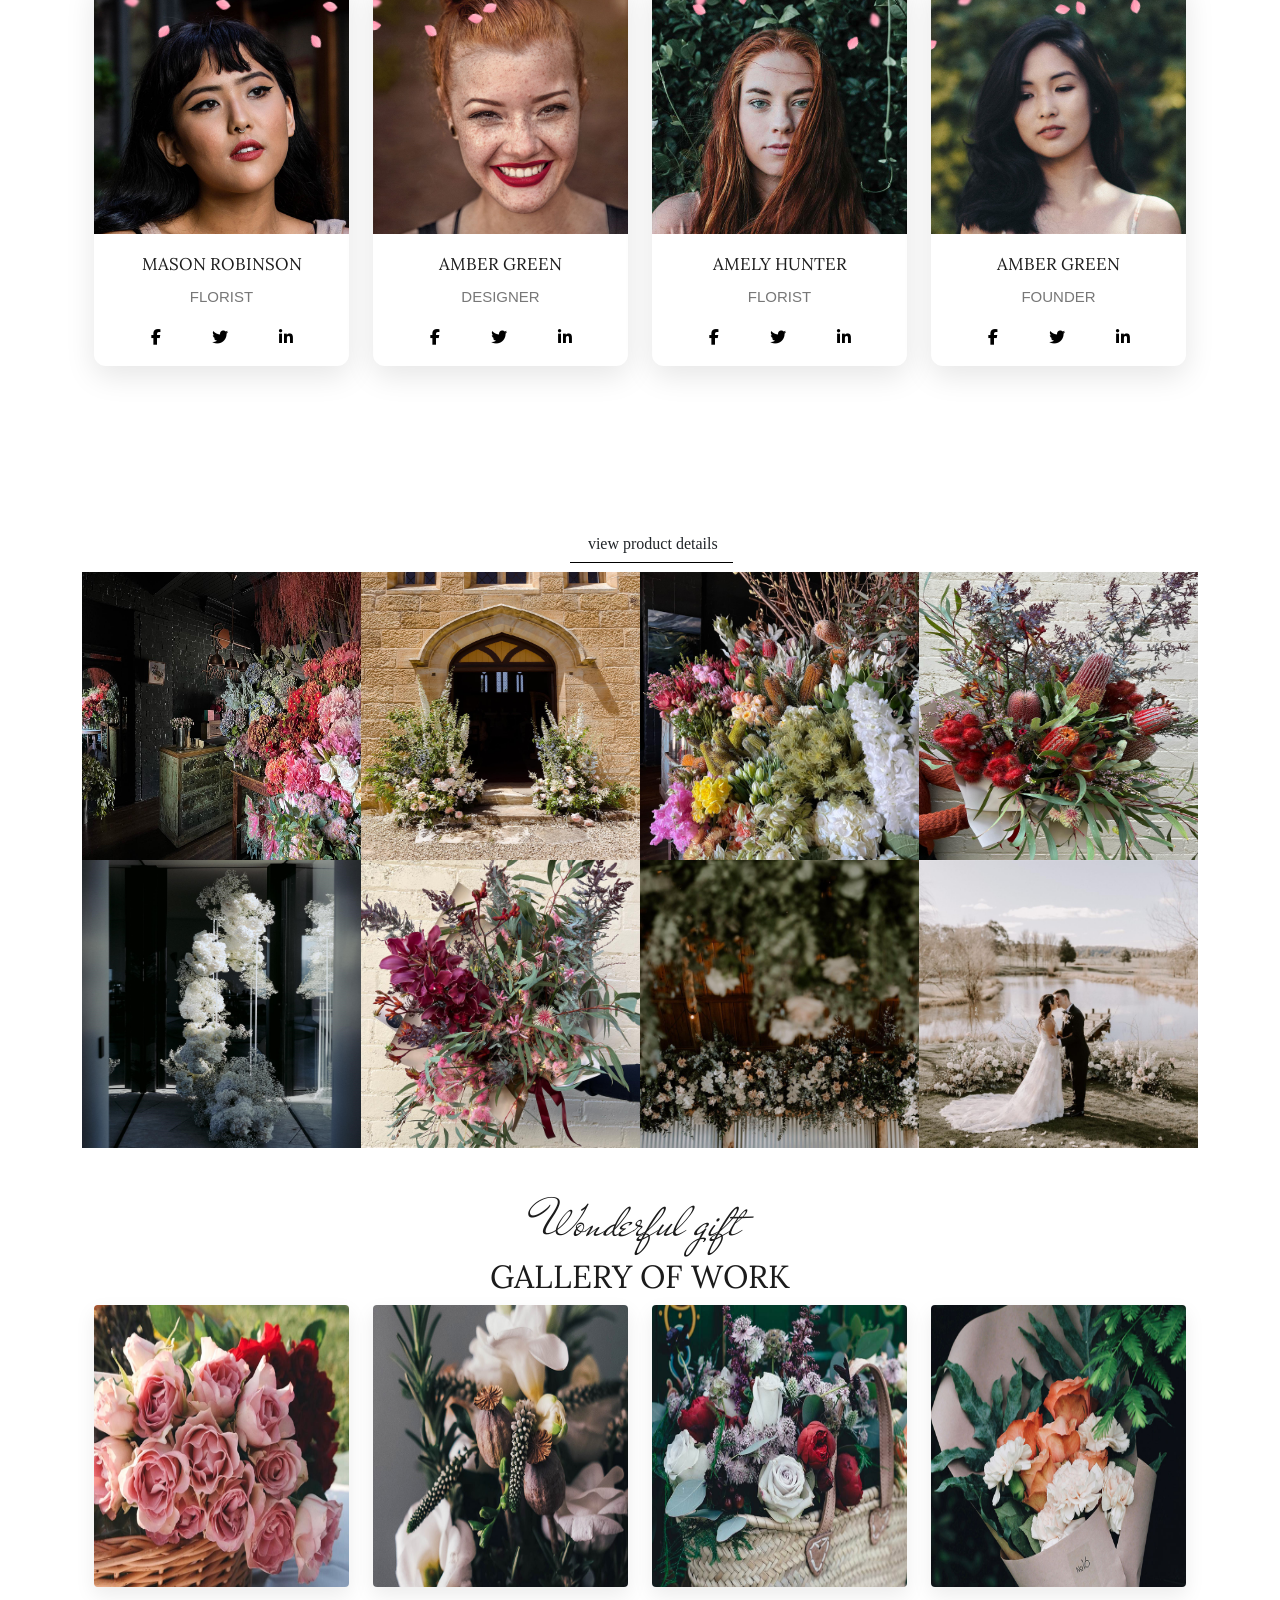
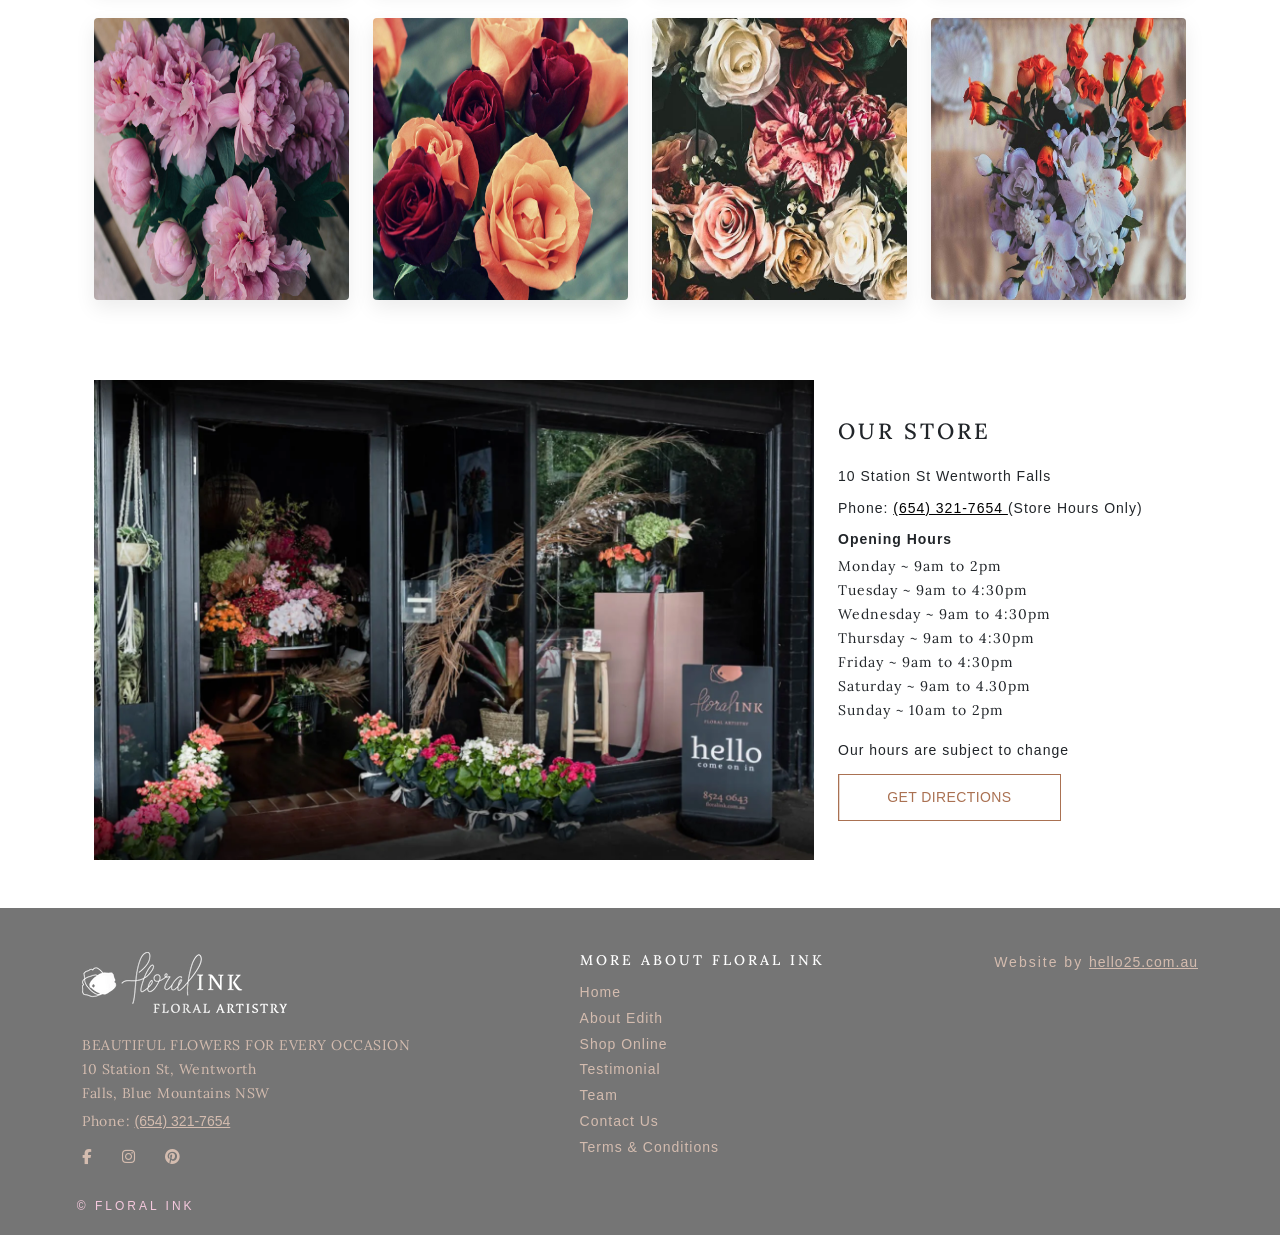
==== commit bb057c40: "added" ====
--- a/index.html
+++ b/index.html
@@ -740,7 +740,7 @@
     <!--footer section ends here-->
 
     <button onclick="backToTop()" id="totop"><i class="fa-solid fa-chevron-up"></i></button>
-    <link href="https://cdn.jsdelivr.net/npm/bootstrap@5.3.8/dist/css/bootstrap.min.css" rel="stylesheet" integrity="sha384-sRIl4kxILFvY47J16cr9ZwB07vP4J8+LH7qKQnuqkuIAvNWLzeN8tE5YBujZqJLB" crossorigin="anonymous">
+    <script src="https://cdn.jsdelivr.net/npm/bootstrap@5.3.8/dist/js/bootstrap.bundle.min.js" integrity="sha384-FKyoEForCGlyvwx9Hj09JcYn3nv7wiPVlz7YYwJrWVcXK/BmnVDxM+D2scQbITxI" crossorigin="anonymous"></script>
     <script src="https://code.jquery.com/jquery-3.7.1.min.js" integrity="sha256-/JqT3SQfawRcv/BIHPThkBvs0OEvtFFmqPF/lYI/Cxo=" crossorigin="anonymous"></script>
     <script src="owlcarousel/dist/owl.carousel.min.js"></script>
     <script src="index.js"></script>
--- a/css/style.css
+++ b/css/style.css
@@ -101,6 +101,10 @@
 
 .main-navbar.sticky .navbar-toggler:hover{
   color: #aa7152;
+}
+
+.main-navbar.sticky .nav-item1{
+  padding: .6em 0 0;
 }
 
 
@@ -2260,7 +2264,8 @@
     color: black !important;
     align-items: center;
     margin: 0;
-   transition: 0.4s ease-in;
+    transition: 0.4s ease-in;
+    top: 0.28em;
   }
 
   /* Logo CENTER */
@@ -2274,7 +2279,7 @@
 
   .navbar-menu{
     position: fixed;
-    top: 4.2em;
+    top: 4.68em;
     left: -100%;
     width: 180px;
     height: auto;
@@ -2445,6 +2450,11 @@
   width: 36%;
  }
 }
+@media only screen and (max-width: 789.8px){
+  .navbar-toggler {
+    left: 0em;
+  }
+}
 @media only screen and (max-width: 590.8px){
   .nav-container{
     gap: 0 8.6em;
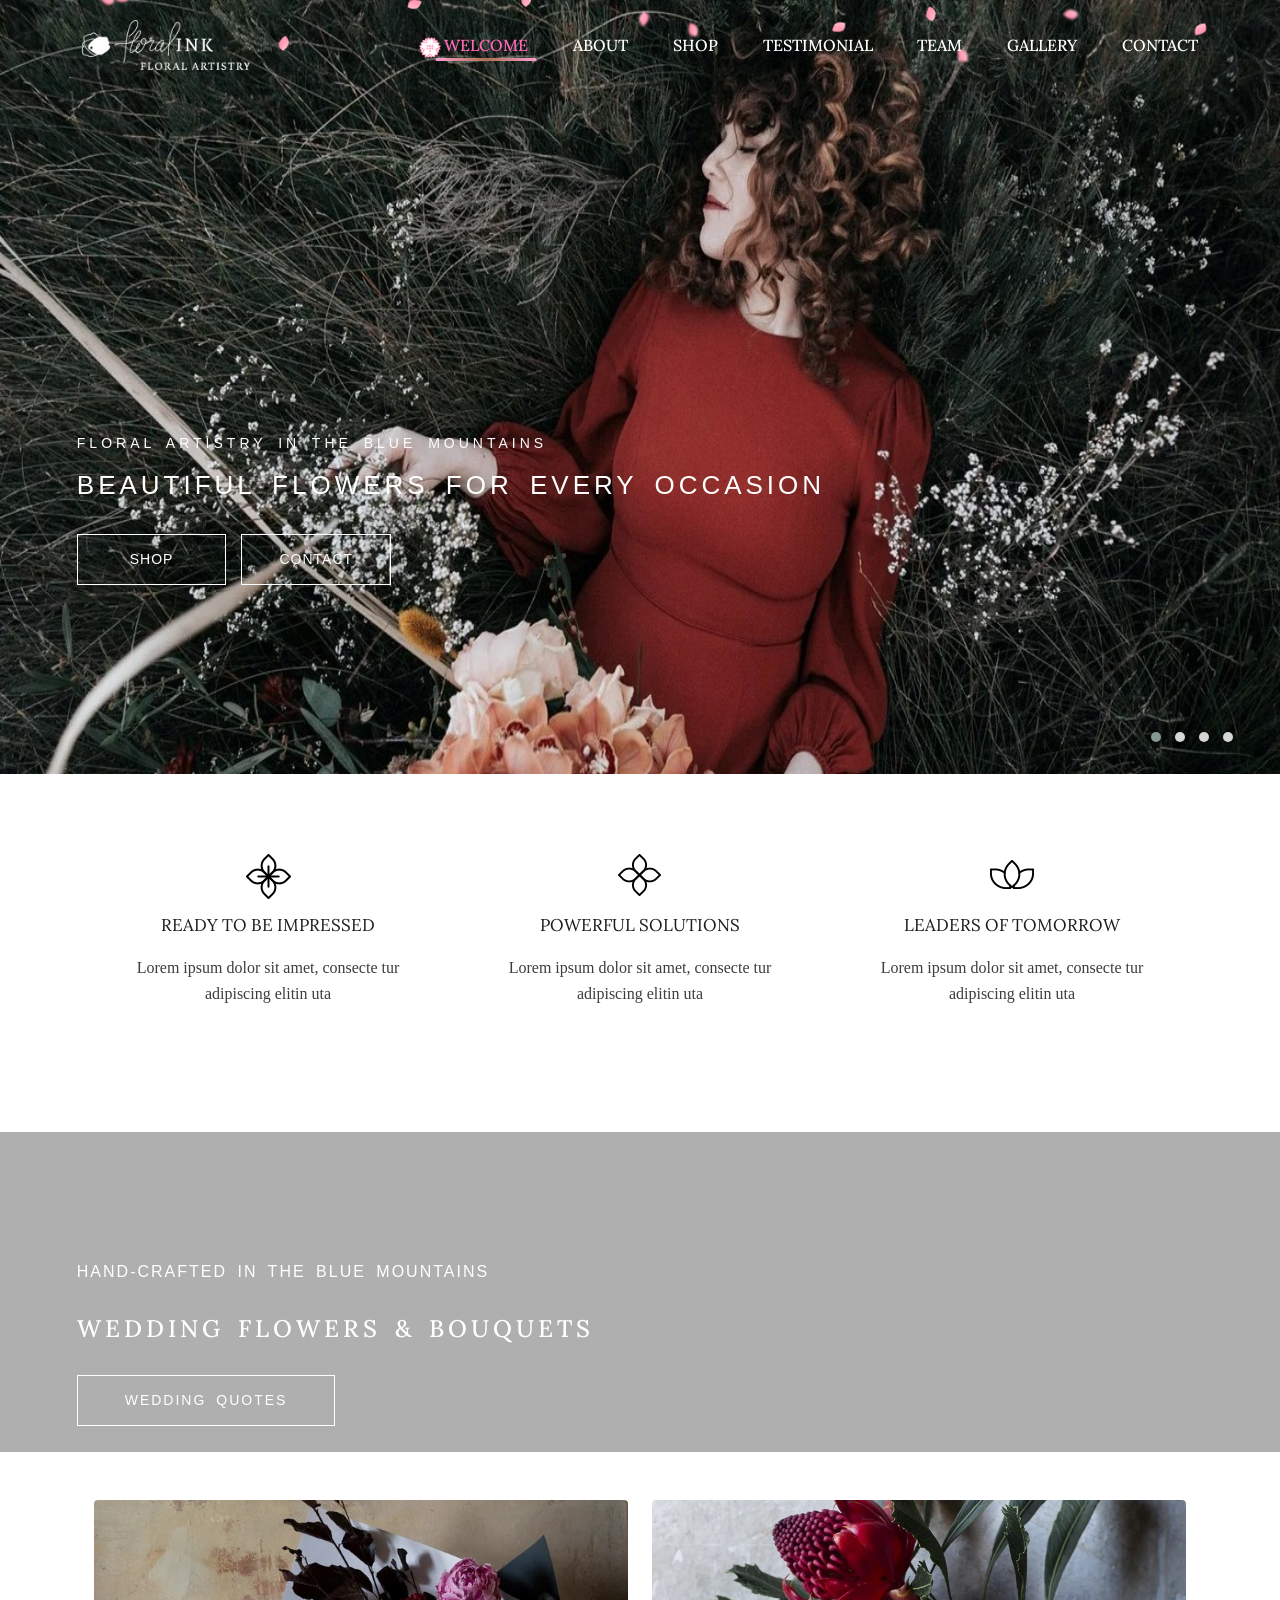
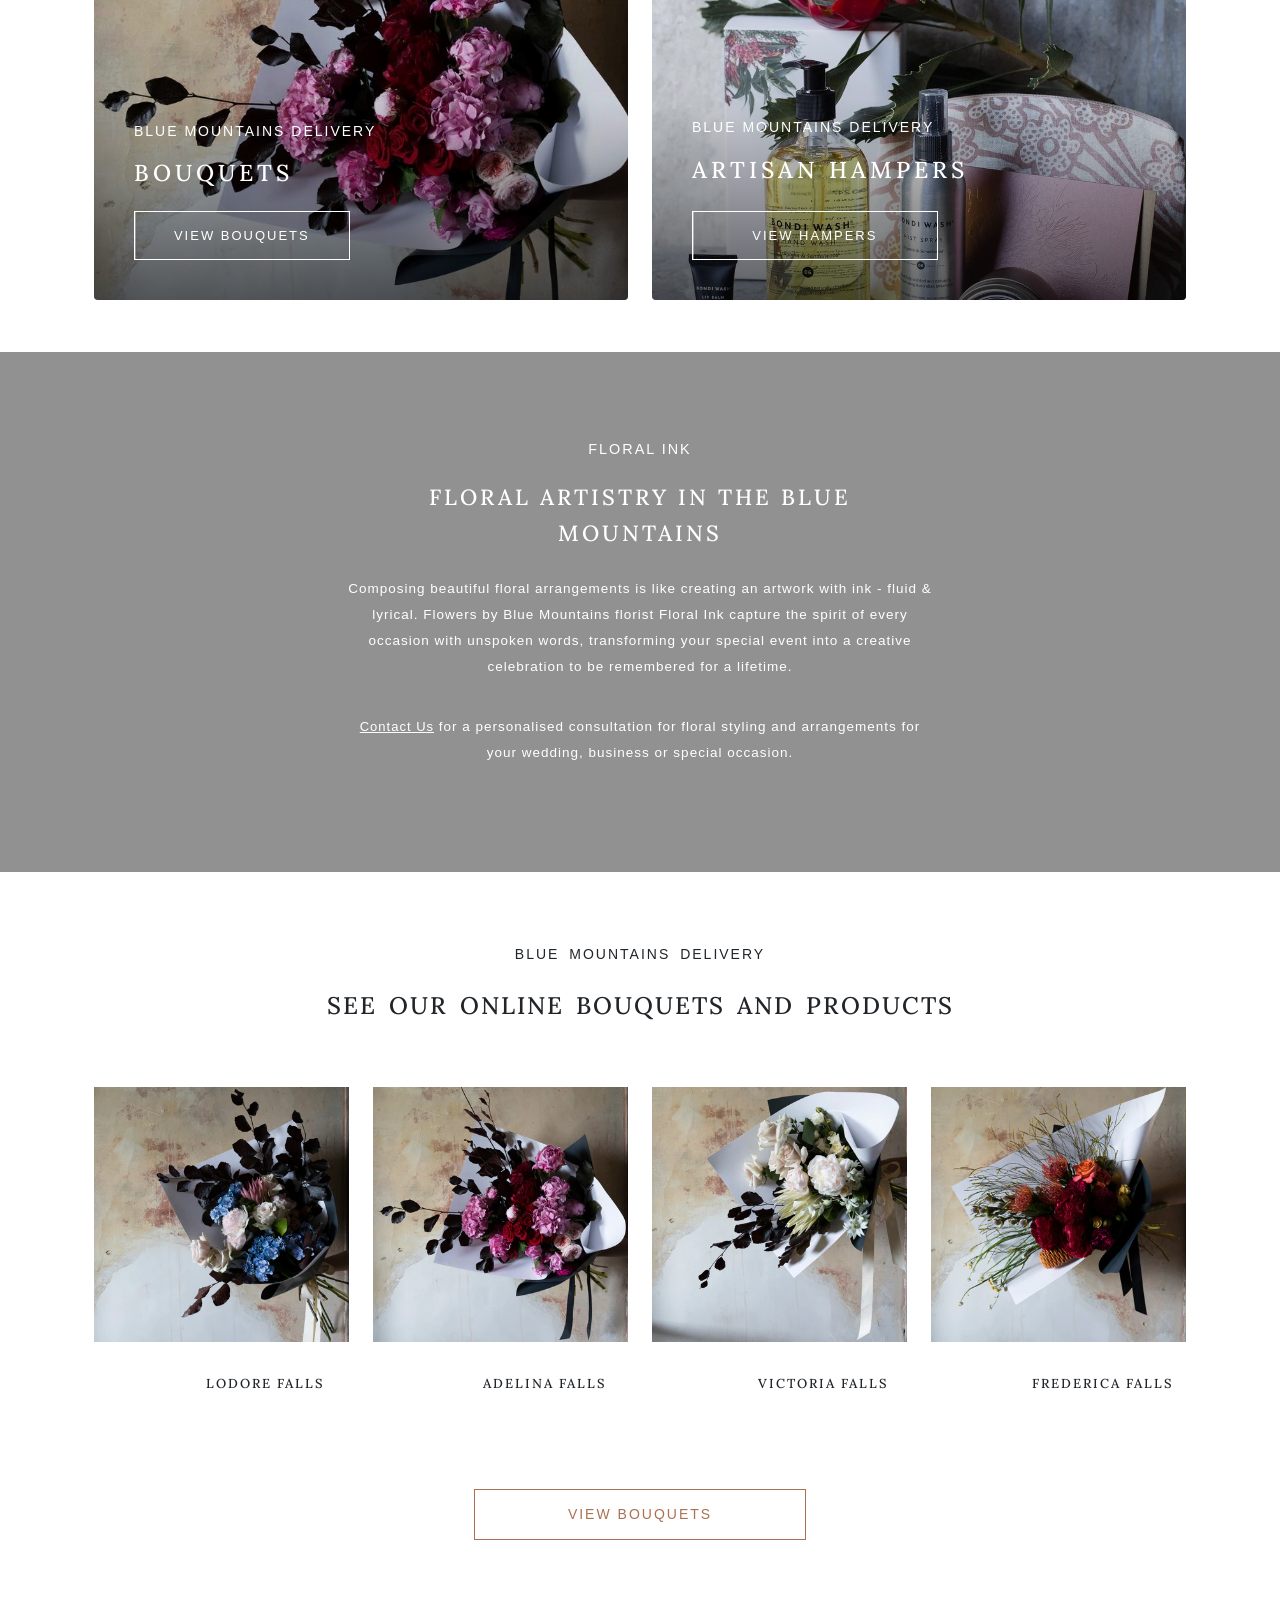
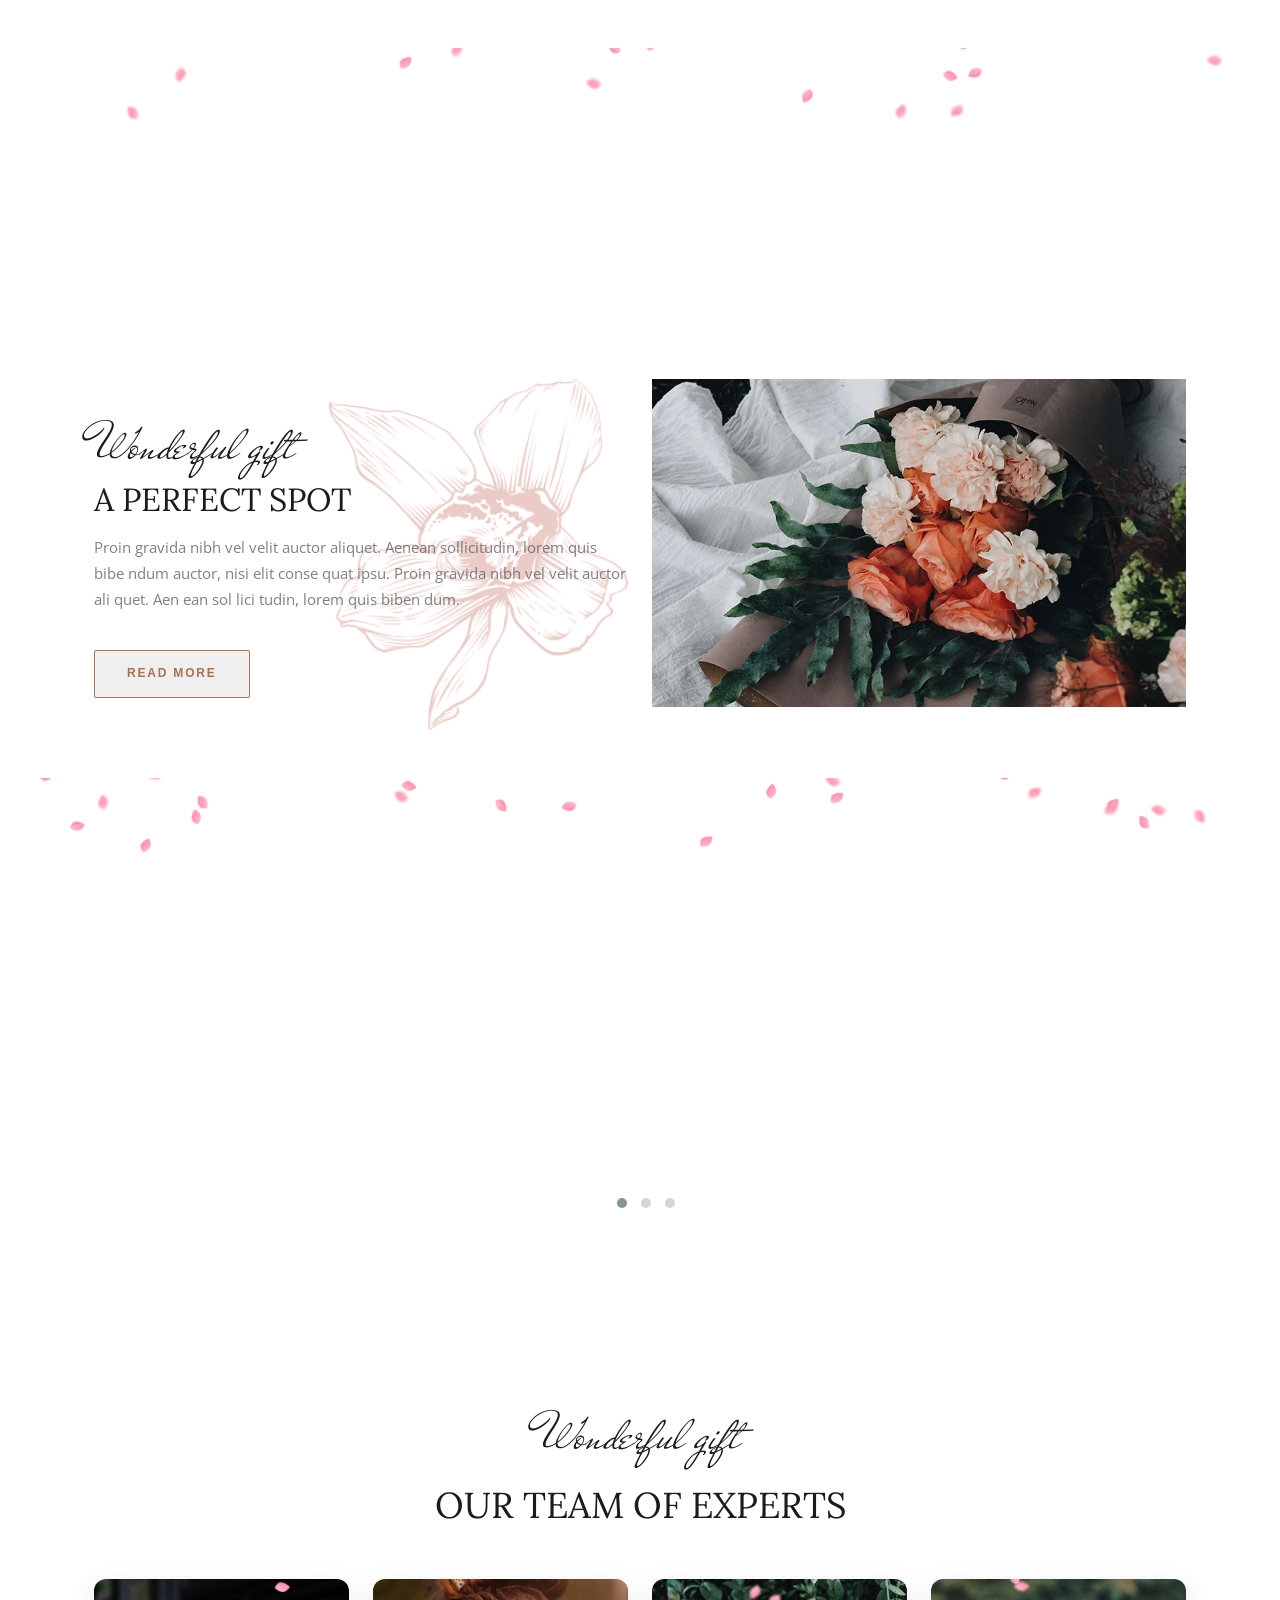
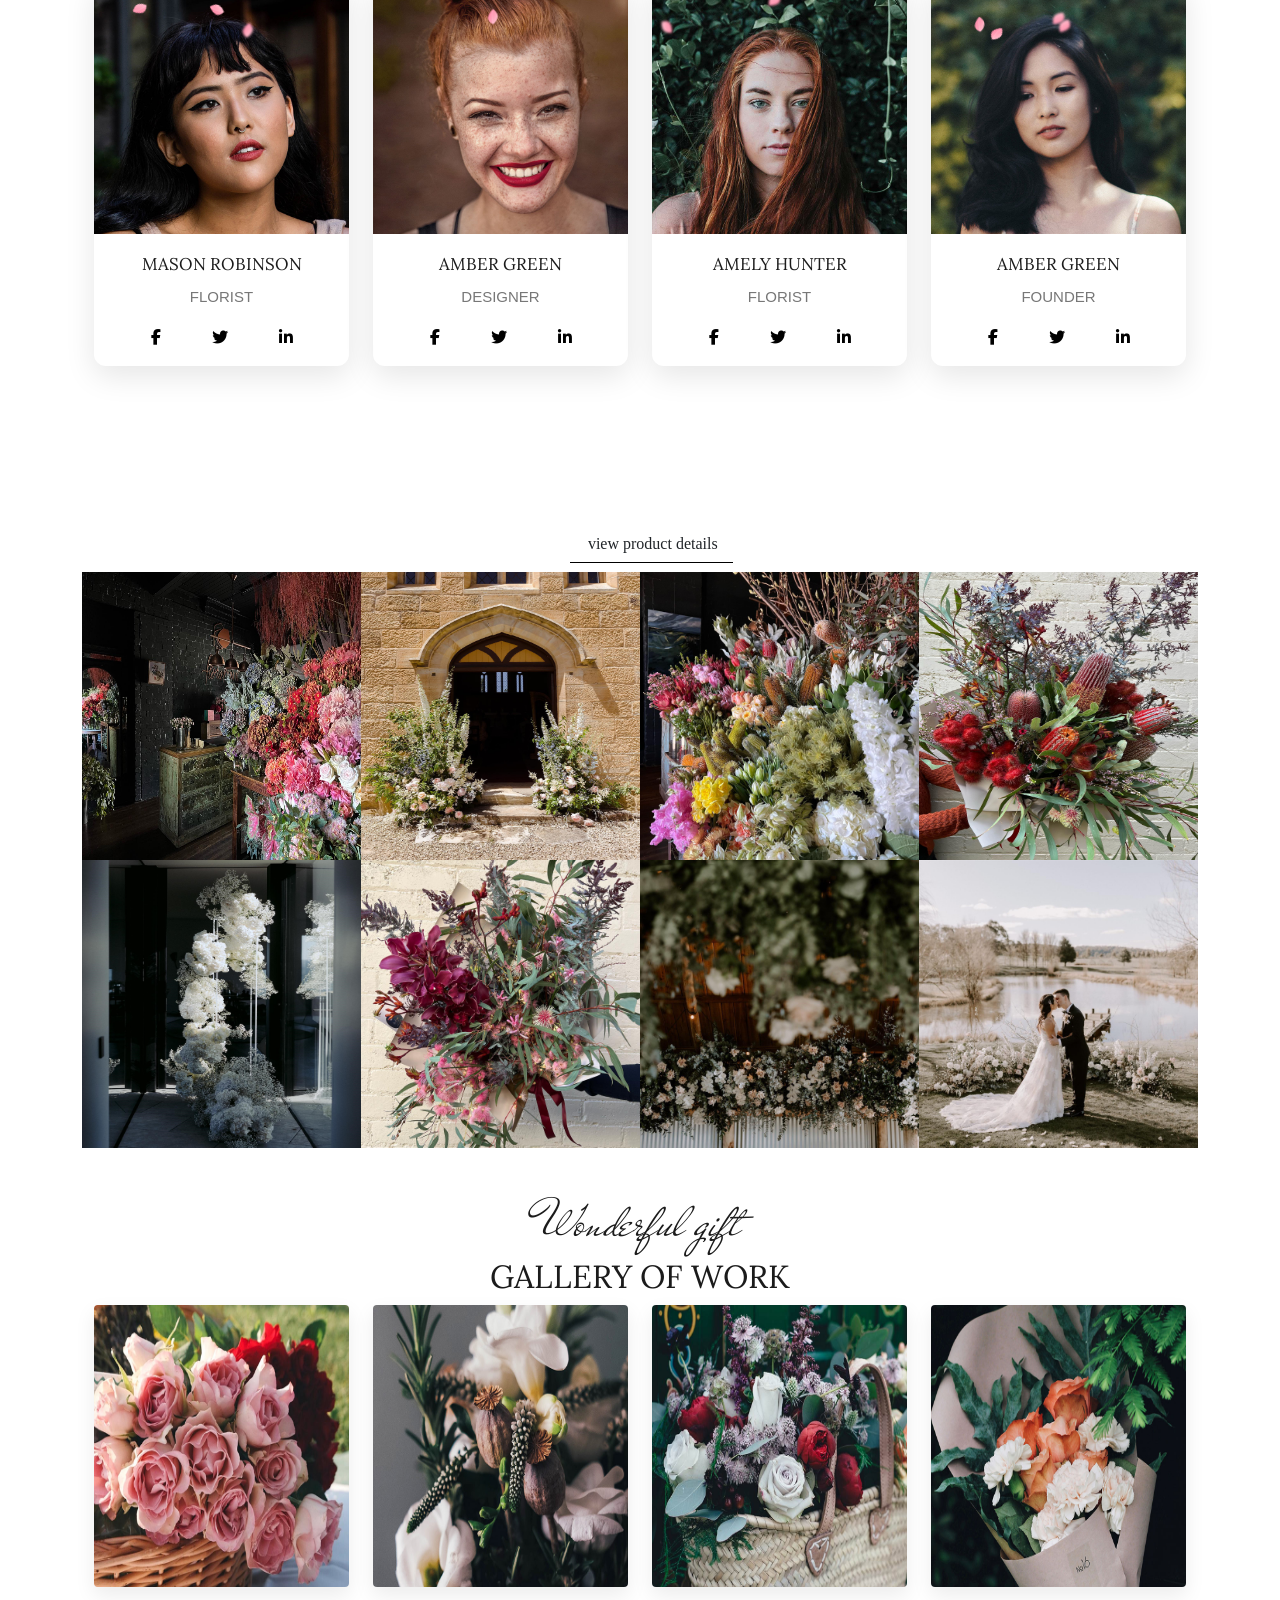
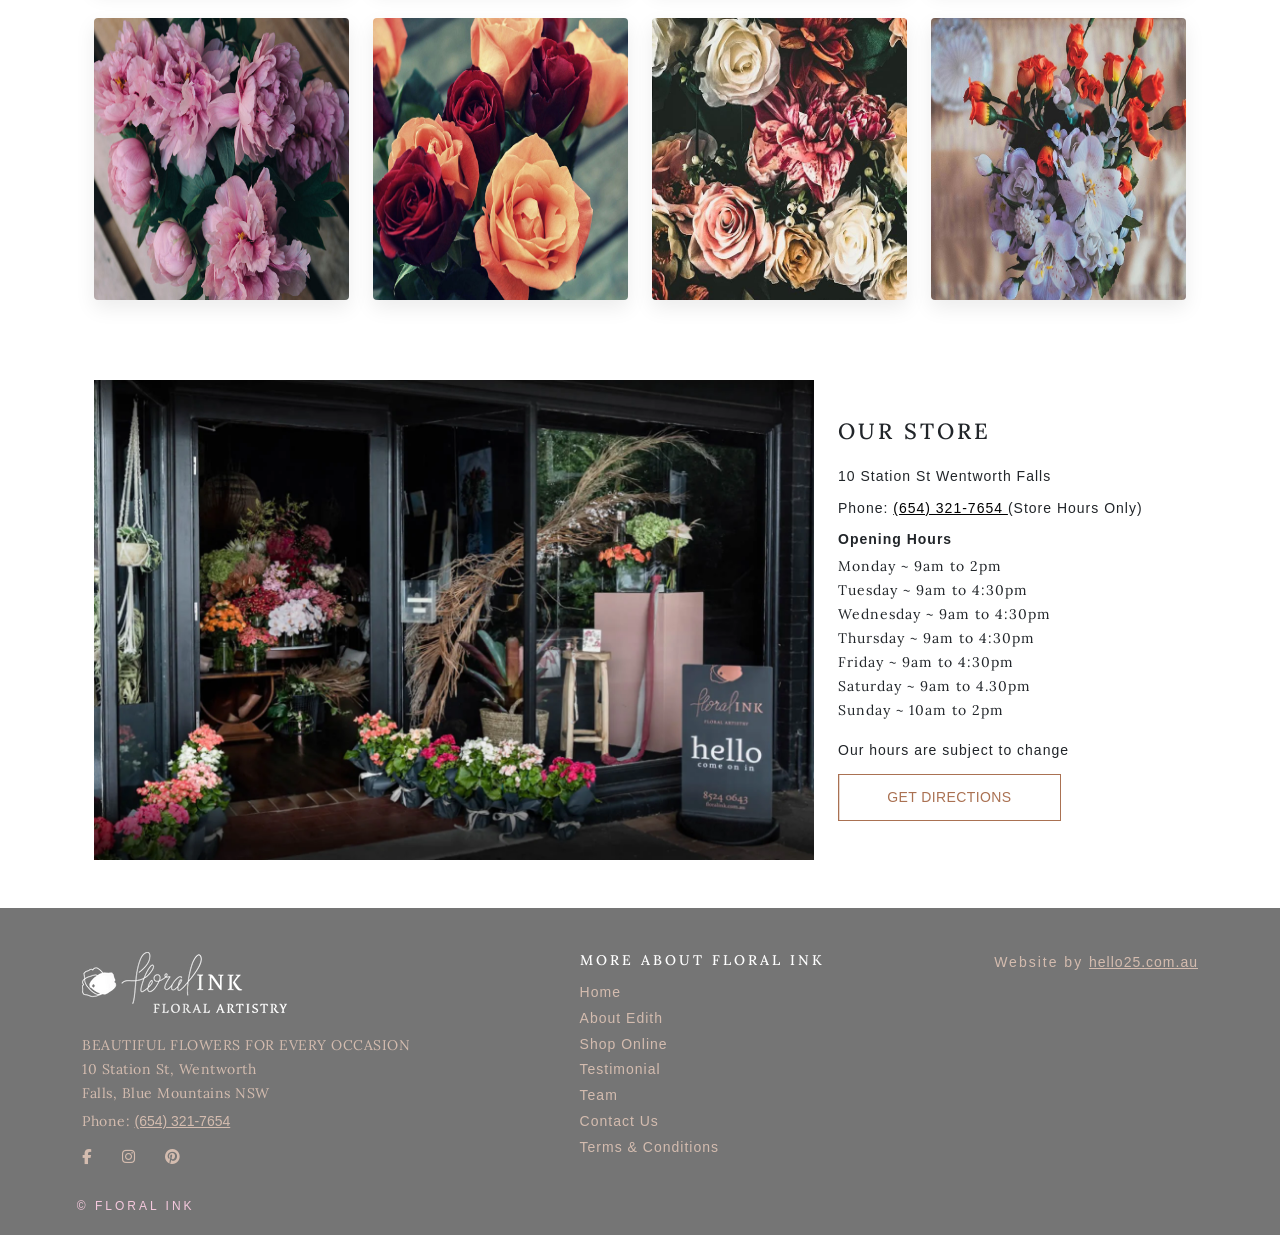
==== commit cd1bdfa4: "added" ====
--- a/index.html
+++ b/index.html
@@ -892,7 +892,7 @@
         let lastScroll = 0;
         $(window).scroll(function(){
           let currentScroll = $(this).scrollTop();
-          if(currentScroll > 80){
+          if(currentScroll > 20){
           $(".main-navbar")
            .addClass("sticky")
            .removeClass("not-sticky");
--- a/css/style.css
+++ b/css/style.css
@@ -35,7 +35,7 @@
   z-index: 999994;
   background:linear-gradient( 120deg ,#ffffffcf,#aa715256);
   backdrop-filter:blur(10px);
-  animation: sticky 0.8s ease;
+  animation: sticky 0.6s ease;
 }
 
 .main-navbar.not-sticky {
@@ -2279,7 +2279,7 @@
 
   .navbar-menu{
     position: fixed;
-    top: 4.68em;
+    top: 4.8em;
     left: -100%;
     width: 180px;
     height: auto;
@@ -2299,6 +2299,7 @@
 
   .main-navbar.sticky .navbar-menu.active{
     backdrop-filter: blur(20px);
+    top: 4.68em;
   }
 
 
@@ -2460,6 +2461,10 @@
     gap: 0 8.6em;
   }
 
+   .main-navbar.sticky .navbar-menu.active{
+    top: 4.44em;
+  }
+
   .nav-logo{
     height: 46px;
   }
@@ -2630,7 +2635,10 @@
   .nav-container{
     gap: 0 6.8em;
   }
-   .bttn{
+  .main-navbar.sticky .navbar-menu.active{
+    top: 4.48em;
+  }
+  .bttn{
     width: 56%;
     font-size: 12px;
   }
@@ -2699,6 +2707,9 @@
  .nav-container{
     gap: 0 5.6em;
   }
+  .main-navbar.sticky .navbar-menu.active{
+    top: 4.1em;
+  }
   .nav-logo{
     height: 40px;
   }
@@ -2707,6 +2718,9 @@
    .nav-container{
     gap: 0 5em;
   }
+  .main-navbar.sticky .navbar-menu.active{
+    top: 3.7em;
+  }
   .nav-logo{
     height: 34px;
   }
